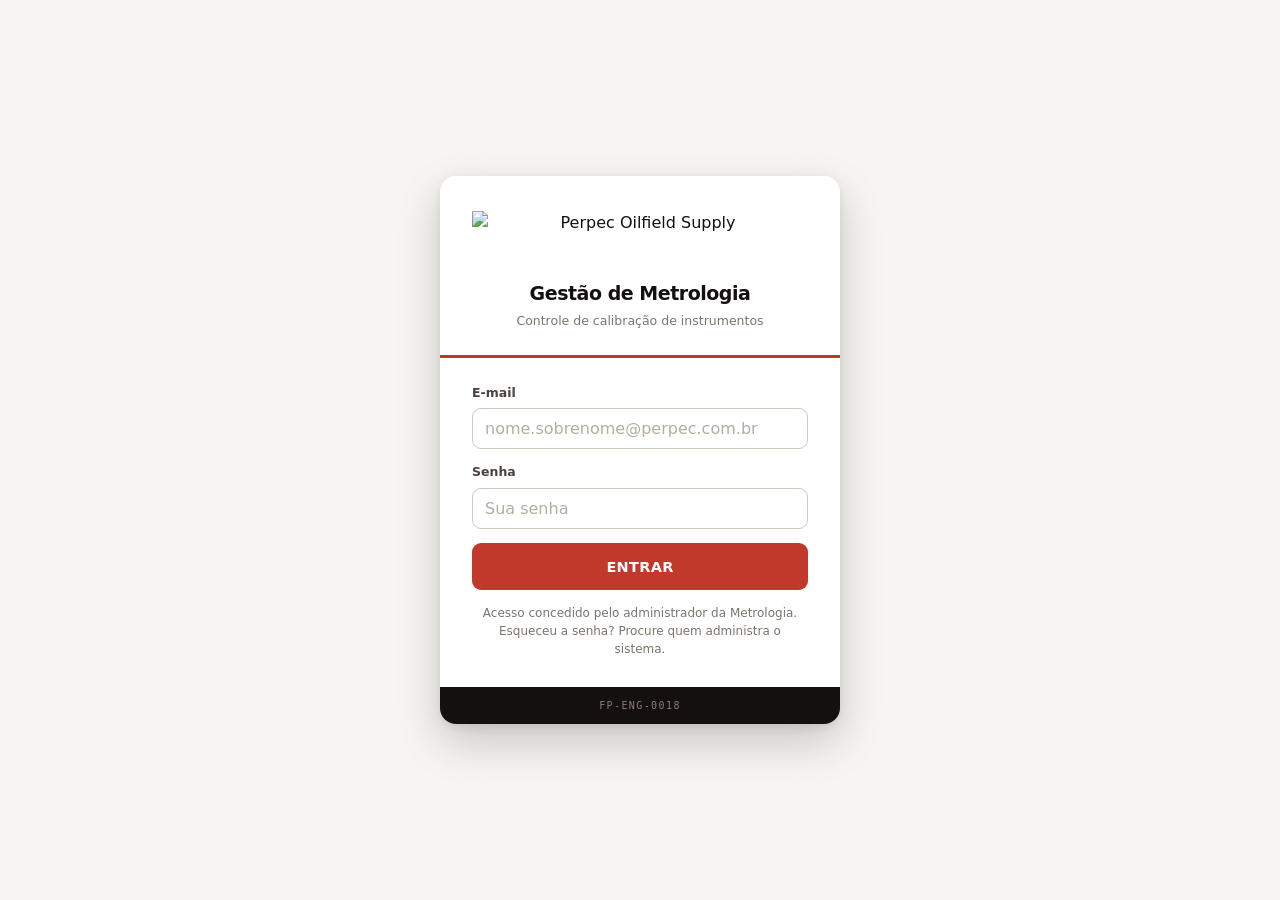
==== index.html @ 627fb5e9 "pilot" ====
<!DOCTYPE html>
<html lang="pt-BR">
<head>
<meta charset="UTF-8">
<meta name="viewport" content="width=device-width,initial-scale=1.0">
<title>Entrar — Gestão de Metrologia · Perpec Oilfield Supply</title>
<link rel="stylesheet" href="style.css">
<script src="logo.js"></script>
</head>
<body>

<!-- Regra de ouro: o gate começa VISÍVEL. Nenhum dado pisca antes da identificação. -->
<div class="gate" id="gate">
  <div class="gate-card">
    <div class="gate-top">
      <img id="logo" alt="Perpec Oilfield Supply">
      <h1>Gestão de Metrologia</h1>
      <p>Controle de calibração de instrumentos</p>
    </div>

    <form class="gate-body" id="formEntrar" autocomplete="on">
      <div class="warn-box e" id="aviso" hidden></div>

      <div class="field" id="wEmail">
        <label for="fEmail">E-mail</label>
        <input type="email" id="fEmail" name="email" autocomplete="username"
               placeholder="nome.sobrenome@perpec.com.br" required>
        <div class="msg" id="mEmail"></div>
      </div>

      <div class="field" id="wSenha">
        <label for="fSenha">Senha</label>
        <input type="password" id="fSenha" name="password" autocomplete="current-password"
               placeholder="Sua senha" required>
        <div class="msg" id="mSenha"></div>
      </div>

      <button class="btn btn-red btn-xl" id="btEntrar" type="submit">ENTRAR</button>

      <p style="font-size:12px;color:var(--muted);text-align:center;line-height:1.5">
        Acesso concedido pelo administrador da Metrologia.<br>
        Esqueceu a senha? Procure quem administra o sistema.
      </p>
    </form>

    <div class="gate-foot" id="rodape">FP-ENG-0018</div>
  </div>
</div>

<div class="toast" id="toast"></div>

<script type="module">
import { CONFIG } from './config.js';
import { sb, configurado } from './supabase.js';
import { entrar } from './auth.js';
import { toast, msgErro, marcarErro } from './utils.js';

document.getElementById('rodape').textContent = CONFIG.DOC_REF;
document.title = 'Entrar — ' + CONFIG.APP_NOME + ' · ' + CONFIG.EMPRESA;
if (window.LOGO_B64) document.getElementById('logo').src = window.LOGO_B64;
else document.getElementById('logo').remove();

const aviso = document.getElementById('aviso');
function mostrarAviso(txt){ aviso.hidden = !txt; aviso.innerHTML = txt || ''; }

/* Instalação incompleta é erro de setup: dizer isso claramente economiza horas. */
if (!configurado()){
  mostrarAviso('<b>Sistema ainda não configurado.</b><br>' +
    'Preencha <code>SUPABASE_URL</code> e <code>SUPABASE_ANON_KEY</code> em <code>config.js</code>.');
  document.getElementById('btEntrar').disabled = true;
}

/* Já logado? Vai direto para o aplicativo. */
(async () => {
  if (!configurado()) return;
  const { data:{ session } } = await sb.auth.getSession();
  if (session) location.replace('app.html');
})();

document.getElementById('formEntrar').addEventListener('submit', async e => {
  e.preventDefault();
  const bt    = document.getElementById('btEntrar');
  const email = document.getElementById('fEmail').value.trim();
  const senha = document.getElementById('fSenha').value;

  marcarErro('Email',''); marcarErro('Senha',''); mostrarAviso('');

  let erro = false;
  if (!/^[^@\s]+@[^@\s]+\.[^@\s]+$/.test(email)){ marcarErro('Email','Digite um e-mail válido.'); erro = true; }
  if (senha.length < 6){ marcarErro('Senha','A senha tem pelo menos 6 caracteres.'); erro = true; }
  if (erro){ toast('Confira os campos em vermelho.','error'); return; }

  bt.disabled = true; bt.textContent = 'ENTRANDO…';
  try {
    await entrar(email, senha);
    location.replace('app.html');
  } catch (err){
    mostrarAviso('<b>Não foi possível entrar.</b><br>' + msgErro(err));
    toast(msgErro(err), 'error');
    bt.disabled = false; bt.textContent = 'ENTRAR';
  }
});
</script>
</body>
</html>
---- style.css ----
/* =====================================================================
   Gestão de Metrologia · Perpec Oilfield Supply
   Design system. Não invente cores fora dos tokens.

   Identidade: papel claro, tinta PRETA, uma única cor de marca — o
   vermelho Perpec — usada como acento e como ação, nunca como enfeite.
   O preto estrutura (faixa do documento, cabeçalhos de modal, números);
   o vermelho aponta (ação primária, aba ativa, marcador de seção).

   Movimento: curto (160–420 ms), sempre com desaceleração, sempre
   opcional. Quem pede menos movimento no sistema não recebe nenhum.
   ===================================================================== */

*,*::before,*::after{box-sizing:border-box;margin:0;padding:0}

:root{
  --red:#C0392B; --red2:#9E2A1E; --red3:#7C1F16;
  --dark:#151010; --dark2:#241A18; --dark3:#3A2C29;

  --bg:#F6F5F2; --surface:#FFFFFF; --surface2:#FAF9F7; --surface3:#F1EEEA;
  --border:#E5E1DA; --border2:#CFC8BF; --hair:#EEEAE4;
  --text:#151010; --text2:#4A423F; --muted:#7C746D;
  --accent:#C0392B; --accent-lt:#FCF1EF;

  --r-sm:6px; --r:9px; --r-lg:13px; --r-xl:16px;
  --sh-1:0 1px 2px rgba(21,16,16,.05);
  --sh-2:0 3px 10px rgba(21,16,16,.07), 0 1px 2px rgba(21,16,16,.05);
  --sh-3:0 18px 44px rgba(21,16,16,.20), 0 3px 10px rgba(21,16,16,.08);
  --sh-red:0 6px 18px rgba(192,57,43,.26);

  --mola:cubic-bezier(.2,.75,.3,1);
  --saida:cubic-bezier(.4,0,.2,1);
  --wrap:1400px;

  /* ---------------------------------------------------------------
     SEMÁFORO DE METROLOGIA — uma cor, um significado, em toda a
     aplicação e nos relatórios. Os seis tons base são padrão Perpec.

     Validados com o script do design system (ΔE em OKLab, simulação
     de daltonismo Machado 2009, superfície #FFFFFF):
       · como marcas de gráfico, na ordem linear
         descalibrado > externa > próximo > solicitado > calibrado,
         dão ΔE 21,4 sob deuteranopia e 24,3 em visão normal;
       · standby é cinza de propósito (croma 0,02): serve de rótulo,
         nunca de segmento de gráfico. Ver components/graficos.js.
     --------------------------------------------------------------- */
  --status-calibrado:#2E7D32;           --status-calibrado-bg:#ECF6ED;
  --status-proximo-vencimento:#B7791F;  --status-proximo-bg:#FDF5E5;
  --status-descalibrado:#C0392B;        --status-descalibrado-bg:#FCEDEB;
  --status-solicitado:#3D5AC0;          --status-solicitado-bg:#EDF0FD;
  --status-em-calibracao:#6D4AAE;       --status-em-calibracao-bg:#F2EEFB;
  --status-standby-pausado:#6A7480;     --status-standby-bg:#F1F3F5;

  /* Tinta de gráfico — recessiva por definição. */
  --grid:#EEEAE4; --eixo:#CFC8BF; --serie:#3D5AC0; --serie-2:#7C746D;
}

html{-webkit-text-size-adjust:100%}
body{font-family:system-ui,-apple-system,"Segoe UI",sans-serif;background:var(--bg);color:var(--text);
     min-height:100vh;-webkit-font-smoothing:antialiased;line-height:1.5}
a{color:var(--red);text-decoration:none}
a:hover{text-decoration:underline}
::selection{background:rgba(192,57,43,.16)}
:focus-visible{outline:2px solid var(--red);outline-offset:2px;border-radius:4px}
::-webkit-scrollbar{width:11px;height:11px}
::-webkit-scrollbar-thumb{background:var(--border2);border-radius:99px;border:3px solid var(--bg)}
::-webkit-scrollbar-thumb:hover{background:var(--muted)}
::-webkit-scrollbar-track{background:transparent}

/* =====================================================================
   MOVIMENTO — declarado num bloco só, para ser fácil de auditar
   ===================================================================== */
@keyframes entra   {from{opacity:0;transform:translateY(10px)}to{opacity:1;transform:none}}
@keyframes surge   {from{opacity:0;transform:translateY(14px) scale(.985)}to{opacity:1;transform:none}}
@keyframes aparece {from{opacity:0}to{opacity:1}}
@keyframes gira    {to{transform:rotate(360deg)}}
@keyframes realce  {0%{background:var(--status-proximo-bg)}100%{background:transparent}}
@keyframes pulsa   {0%,100%{opacity:1}50%{opacity:.45}}
@keyframes tracejo {to{stroke-dashoffset:0}}
@keyframes cresce  {from{transform:scaleY(0)}to{transform:scaleY(1)}}

@media (prefers-reduced-motion: no-preference){
  /* Anima o conteúdo, não o contêiner: animar os dois faz a tela
     parecer lenta, porque o mesmo pixel se move duas vezes. */
  .card{animation:entra .38s var(--mola) backwards}
  /* Escalonamento curto: dá ritmo sem fazer ninguém esperar. */
  .card:nth-of-type(1){animation-delay:.02s} .card:nth-of-type(2){animation-delay:.07s}
  .card:nth-of-type(3){animation-delay:.12s} .card:nth-of-type(4){animation-delay:.16s}
  .card:nth-of-type(n+5){animation-delay:.19s}
  .kpi{animation:entra .34s var(--mola) backwards}
  .kpi:nth-child(1){animation-delay:.03s} .kpi:nth-child(2){animation-delay:.08s}
  .kpi:nth-child(3){animation-delay:.13s} .kpi:nth-child(4){animation-delay:.18s}
  .kpi:nth-child(n+5){animation-delay:.22s}
  .rec{animation:aparece .3s var(--saida) backwards}
  .modal-card{animation:surge .26s var(--mola)}
  .ac-lista{animation:entra .16s var(--saida)}
  .g-dica{transition:opacity .13s,transform .13s}
}
@media (prefers-reduced-motion: reduce){
  *,*::before,*::after{animation-duration:.001ms!important;animation-iteration-count:1!important;
                       transition-duration:.001ms!important}
}

/* =====================================================================
   CABEÇALHO — branco, com o filete vermelho da Perpec
   ===================================================================== */
.site-header{background:var(--surface);border-bottom:3px solid var(--red)}
.header-inner{max-width:var(--wrap);margin:0 auto;display:flex;align-items:center;gap:18px;
              padding:.8rem 1.75rem}
.header-logo img{height:40px;width:auto;display:block}
.header-titulo{border-left:1px solid var(--border);padding-left:18px;min-width:0}
.header-titulo .title{font-size:15px;font-weight:700;color:var(--dark);letter-spacing:-.015em}
.header-titulo .sub{font-size:11.5px;color:var(--muted);margin-top:1px}

.header-usuario{margin-left:auto;display:flex;align-items:center;gap:14px}
.header-usuario .quem{text-align:right;line-height:1.35;min-width:0}
.header-usuario .nome{display:block;font-size:13px;font-weight:650;color:var(--text)}
.header-usuario .papel{display:inline-block;font-size:10px;font-weight:700;letter-spacing:.08em;
                       text-transform:uppercase;color:var(--muted)}
.header-usuario .papel.admin{color:var(--red)}
.btn-sair{display:inline-flex;align-items:center;gap:6px;background:none;border:1px solid var(--border);
          border-radius:var(--r);padding:7px 12px;font-family:inherit;font-size:12.5px;font-weight:650;
          color:var(--text2);cursor:pointer;transition:all .15s var(--saida)}
.btn-sair svg{width:14px;height:14px;stroke:currentColor;fill:none;stroke-width:2;
              stroke-linecap:round;stroke-linejoin:round}
.btn-sair:hover{color:var(--red);border-color:var(--red);background:var(--accent-lt)}

/* Faixa preta: código do documento, estado do sistema e relógio. */
.doc-strip{background:var(--dark);padding:0 1.75rem}
.doc-strip-inner{max-width:var(--wrap);margin:0 auto;display:flex;align-items:center;gap:10px;
                 flex-wrap:wrap;padding:.42rem 0}
.doc-strip-inner .sep{flex:1}
.doc-code-label{font-size:9.5px;color:#8A7C79;letter-spacing:.13em;text-transform:uppercase;font-weight:700}
.doc-code-val{font-family:ui-monospace,"Cascadia Mono",Consolas,monospace;font-size:12px;font-weight:700;
              color:#fff;letter-spacing:.11em}
.doc-meta{font-family:ui-monospace,"Cascadia Mono",Consolas,monospace;font-size:12px;color:#B8A9A6;
          font-variant-numeric:tabular-nums;letter-spacing:.04em}

/* Aviso de rede: aparece só quando há problema. Sistema saudável é silencioso. */
.conn{display:none;align-items:center;gap:7px;font-size:11.5px;font-weight:700;color:#FFB4A8}
.conn.off{display:inline-flex}
.conn .dot{width:6px;height:6px;border-radius:50%;background:var(--red);flex-shrink:0;
           animation:pulsa 1.6s ease-in-out infinite}

.sticky-top{position:sticky;top:0;z-index:100;background:var(--surface)}
.wrap{max-width:var(--wrap);margin:0 auto;padding:1.75rem 1.75rem 4rem}
.page-footer{text-align:center;font-size:11px;color:var(--muted);padding:2.5rem 0 .5rem}

@media(max-width:860px){
  .header-inner,.doc-strip,.tabs-inner{padding-left:1rem;padding-right:1rem}
  .header-titulo{display:none}
  .wrap{padding:1.2rem 1rem 3rem}
}

/* =====================================================================
   NAVEGAÇÃO
   ===================================================================== */
.tabs{background:var(--surface);border-bottom:1px solid var(--border);overflow-x:auto;scrollbar-width:none}
.tabs::-webkit-scrollbar{display:none}
.tabs-inner{max-width:var(--wrap);margin:0 auto;display:flex;padding:0 1.75rem}
.tab{position:relative;border:none;background:none;font-family:inherit;font-size:13.5px;font-weight:600;
     color:var(--muted);padding:13px 2px;margin-right:22px;cursor:pointer;white-space:nowrap;
     display:flex;align-items:center;gap:7px;transition:color .16s var(--saida);text-decoration:none}
.tab::after{content:"";position:absolute;left:0;right:0;bottom:0;height:2.5px;background:var(--red);
            border-radius:2px 2px 0 0;transform:scaleX(0);transform-origin:left;
            transition:transform .24s var(--mola)}
.tab:hover{color:var(--text);text-decoration:none}
.tab:hover::after{transform:scaleX(.35);background:var(--border2)}
.tab.sel{color:var(--dark)}
.tab.sel::after{transform:scaleX(1);background:var(--red)}
.tab svg{width:15px;height:15px;stroke:currentColor;fill:none;stroke-width:1.9;
         stroke-linecap:round;stroke-linejoin:round;flex-shrink:0;opacity:.7;transition:.16s}
.tab.sel svg{opacity:1;stroke:var(--red)}
.tab .n{font-size:11px;font-weight:800;font-variant-numeric:tabular-nums;color:var(--muted);
        background:var(--surface3);border-radius:99px;padding:1px 6px;min-width:18px;text-align:center}
.tab .n.warn{color:#fff;background:var(--status-proximo-vencimento)}
.tab .n.late{color:#fff;background:var(--status-descalibrado)}

.subtabs{display:inline-flex;gap:3px;background:var(--surface3);padding:3px;border-radius:var(--r);
         margin-bottom:1.5rem;overflow-x:auto;max-width:100%;scrollbar-width:none}
.subtabs::-webkit-scrollbar{display:none}
.subtab{border:none;background:none;font-family:inherit;font-size:13px;font-weight:650;color:var(--muted);
        padding:7px 15px;cursor:pointer;border-radius:7px;white-space:nowrap;
        transition:color .16s,background .2s var(--saida),box-shadow .2s}
.subtab:hover{color:var(--text)}
.subtab.sel{color:var(--dark);background:var(--surface);box-shadow:var(--sh-1)}
.pane{display:none}
.pane.on{display:block;animation:aparece .22s var(--saida)}

/* =====================================================================
   CARTÕES
   ===================================================================== */
.card{background:var(--surface);border:1px solid var(--border);border-radius:var(--r-lg);
      margin-bottom:1.25rem;box-shadow:var(--sh-1);overflow:hidden;
      transition:box-shadow .22s var(--saida),border-color .22s var(--saida)}
.card:hover{box-shadow:var(--sh-2)}
.card-head{padding:.95rem 1.4rem .85rem;display:flex;align-items:center;gap:11px;flex-wrap:wrap;
           border-bottom:1px solid var(--hair);background:var(--surface)}
/* Marcador vermelho: o acento da marca, do tamanho de um acento. */
.card-head::before{content:"";width:3px;height:15px;background:var(--red);border-radius:2px;flex-shrink:0}
.card-head h2{font-size:13.5px;font-weight:700;letter-spacing:-.005em;color:var(--dark)}
.card-head .right{margin-left:auto;font-size:12px;color:var(--muted);font-weight:650;
                  font-variant-numeric:tabular-nums}
.card-head svg{width:15px;height:15px;stroke:var(--red);fill:none;stroke-width:1.9;
               stroke-linecap:round;stroke-linejoin:round;flex-shrink:0}
.step{width:21px;height:21px;border-radius:50%;background:var(--red);color:#fff;font-size:11px;
      font-weight:800;display:flex;align-items:center;justify-content:center;flex-shrink:0;
      font-variant-numeric:tabular-nums}
.card-head .step + h2{margin-left:-2px}
.card-body{padding:1.4rem}
.card-body.tight{padding:1rem 1.1rem}

.g2{display:grid;grid-template-columns:1fr 1fr;gap:16px}
.g3{display:grid;grid-template-columns:repeat(3,1fr);gap:16px}
.g4{display:grid;grid-template-columns:repeat(4,1fr);gap:16px}
.full{grid-column:1/-1}
@media(max-width:1050px){.g4{grid-template-columns:repeat(2,1fr)}.g3{grid-template-columns:1fr 1fr}}
@media(max-width:720px){.g2,.g3,.g4{grid-template-columns:1fr}.full{grid-column:1}}

.sec-title{font-size:10.5px;font-weight:800;letter-spacing:.11em;text-transform:uppercase;
           color:var(--red);margin:26px 0 11px;padding-bottom:7px;border-bottom:1px solid var(--hair)}
.sec-title:first-child{margin-top:0}

/* =====================================================================
   CAMPOS
   ===================================================================== */
.field{display:flex;flex-direction:column;gap:6px;min-width:0}
.field label{font-size:12.5px;font-weight:650;color:var(--text2)}
.req{color:var(--red);margin-left:2px}
.field input,.field textarea,.field select{
  border:1px solid var(--border2);border-radius:var(--r);padding:10px 12px;font-size:16px;
  font-family:inherit;color:var(--text);background:var(--surface);width:100%;
  transition:border-color .15s,box-shadow .15s,background .15s}
.field input::placeholder,.field textarea::placeholder{color:#B4ADA4}
.field input:hover,.field select:hover,.field textarea:hover{border-color:#B3AAA0}
.field input:focus,.field textarea:focus,.field select:focus{
  outline:none;border-color:var(--red);box-shadow:0 0 0 3px rgba(192,57,43,.13)}
.field input[readonly]{background:var(--surface2);color:var(--muted);cursor:default}
.field textarea{resize:vertical;min-height:88px;line-height:1.55}
.field .hint{font-size:11.5px;color:var(--muted);line-height:1.45}
.field.err input,.field.err select,.field.err textarea{border-color:var(--red);background:var(--accent-lt)}
.field .msg{display:none;font-size:12px;font-weight:650;color:var(--red)}
.field.err .msg{display:block;animation:entra .2s var(--saida)}
.field-inline{display:flex;align-items:center;gap:9px;flex-direction:row}
.field-inline input[type=checkbox]{width:17px;height:17px;accent-color:var(--red);cursor:pointer;flex-shrink:0}
.field-inline label{cursor:pointer;font-size:13px;font-weight:550;color:var(--text)}

.cod{font-family:ui-monospace,"Cascadia Mono",Consolas,monospace!important;font-size:17px!important;
     font-weight:700!important;letter-spacing:.11em!important;text-align:center;color:var(--dark)!important}

.file{position:relative;border:1px dashed var(--border2);border-radius:var(--r);background:var(--surface2);
      padding:16px 14px;text-align:center;cursor:pointer;transition:all .17s var(--saida)}
.file:hover{border-color:var(--red);background:var(--accent-lt)}
.file input{position:absolute;inset:0;opacity:0;cursor:pointer;width:100%;height:100%}
.file .txt{font-size:12.5px;font-weight:650;color:var(--muted);pointer-events:none;word-break:break-all}
.file.ok{border-style:solid;border-color:var(--status-calibrado);background:var(--status-calibrado-bg)}
.file.ok .txt{color:var(--status-calibrado)}

/* =====================================================================
   BOTÕES
   ===================================================================== */
.btn{display:inline-flex;align-items:center;justify-content:center;gap:7px;padding:9px 17px;
     min-height:39px;border:1px solid transparent;border-radius:var(--r);font-size:13.5px;
     font-weight:650;cursor:pointer;font-family:inherit;white-space:nowrap;text-decoration:none;
     transition:background .16s,border-color .16s,color .16s,box-shadow .2s var(--saida),transform .1s}
.btn:hover{text-decoration:none}
.btn:active{transform:translateY(1px)}
.btn svg{width:15px;height:15px;stroke:currentColor;fill:none;stroke-width:2;
         stroke-linecap:round;stroke-linejoin:round;flex-shrink:0}
.btn-dark{background:var(--dark);color:#fff}
.btn-dark:hover{background:var(--dark2);box-shadow:0 5px 14px rgba(21,16,16,.24)}
.btn-red{background:var(--red);color:#fff}
.btn-red:hover{background:var(--red2);box-shadow:var(--sh-red)}
.btn-green{background:var(--status-calibrado);color:#fff}
.btn-green:hover{background:#25682A;box-shadow:0 5px 14px rgba(46,125,50,.26)}
.btn-outline{background:var(--surface);color:var(--text2);border-color:var(--border2)}
.btn-outline:hover{background:var(--surface2);border-color:var(--dark3);color:var(--dark)}
.btn-ghost{background:transparent;color:var(--muted)}
.btn-ghost:hover{background:var(--surface3);color:var(--text)}
.btn-perigo{background:var(--surface);color:var(--red);border-color:#E8C2BC}
.btn-perigo:hover{background:var(--accent-lt);border-color:var(--red)}
.btn-sm{padding:5px 11px;min-height:30px;font-size:12.5px;border-radius:var(--r-sm)}
.btn-xl{padding:13px 28px;min-height:47px;font-size:14.5px;letter-spacing:.02em}
.btn:disabled{background:var(--surface3)!important;cursor:not-allowed;color:#ADA69D!important;
              border-color:var(--border)!important;transform:none!important;box-shadow:none!important}

.act-bar{background:var(--surface);border:1px solid var(--border);border-radius:var(--r-lg);
         padding:.9rem 1.2rem;display:flex;align-items:center;justify-content:space-between;
         flex-wrap:wrap;gap:14px;box-shadow:var(--sh-1);margin-bottom:1.25rem}
.act-group{display:flex;gap:8px;flex-wrap:wrap}
@media(max-width:768px){.act-bar{flex-direction:column;align-items:stretch}
                        .act-group{justify-content:stretch}.act-bar .btn{width:100%}}

/* =====================================================================
   SITUAÇÃO — ponto colorido + rótulo.
   A cor nunca carrega o significado sozinha: o texto vem sempre junto.
   ===================================================================== */
.bdg{display:inline-flex;align-items:center;gap:6px;font-size:12.5px;font-weight:650;
     color:var(--text2);white-space:nowrap;line-height:1.3}
.bdg::before{content:"";width:7px;height:7px;border-radius:50%;background:currentColor;flex-shrink:0}
.bdg.s-calibrado{color:var(--status-calibrado)}
.bdg.s-proximo_vencimento{color:var(--status-proximo-vencimento)}
.bdg.s-descalibrado{color:var(--status-descalibrado)}
.bdg.s-solicitado{color:var(--status-solicitado)}
.bdg.s-em_calibracao_externa{color:var(--status-em-calibracao)}
.bdg.s-standby_pausado{color:var(--status-standby-pausado)}
.bdg.s-ativo{color:var(--status-calibrado)}
.bdg.s-inativo{color:var(--muted)}
.bdg.neutro{color:var(--muted)}
.bdg.neutro::before{display:none}

.tag{display:inline-block;font-size:11px;font-weight:700;letter-spacing:.04em;color:var(--muted);
     background:var(--surface3);padding:2px 8px;border-radius:var(--r-sm);white-space:nowrap}
.tag.acento{color:var(--red);background:var(--accent-lt)}

.warn-box{font-size:13px;font-weight:500;border-radius:var(--r);padding:11px 14px;margin-bottom:14px;
          line-height:1.55;border-left:3px solid;color:var(--text2)}
.warn-box b{color:var(--dark);font-weight:700}
.warn-box.i{border-color:var(--status-solicitado);background:var(--status-solicitado-bg)}
.warn-box.w{border-color:var(--status-proximo-vencimento);background:var(--status-proximo-bg)}
.warn-box.e{border-color:var(--status-descalibrado);background:var(--status-descalibrado-bg)}
.warn-box.g{border-color:var(--status-calibrado);background:var(--status-calibrado-bg)}

.empty-state{text-align:center;padding:3rem 1rem;color:var(--muted);font-size:13.5px;
             border:1px dashed var(--border2);border-radius:var(--r-lg);background:var(--surface2)}

.legenda{display:flex;flex-wrap:wrap;gap:6px 18px;font-size:12px;color:var(--muted);align-items:center}
.legenda i{width:7px;height:7px;border-radius:50%;display:inline-block;margin-right:6px;vertical-align:1px}

/* =====================================================================
   INDICADORES
   ===================================================================== */
.kpis{display:grid;grid-template-columns:repeat(auto-fit,minmax(172px,1fr));gap:12px;margin-bottom:1.5rem}
.kpi{position:relative;background:var(--surface);border:1px solid var(--border);border-radius:var(--r-lg);
     padding:1.05rem 1.15rem 1.1rem;cursor:pointer;text-align:left;font-family:inherit;
     box-shadow:var(--sh-1);overflow:hidden;display:flex;flex-direction:column;gap:3px;
     transition:transform .2s var(--mola),box-shadow .2s var(--saida),border-color .2s}
.kpi:hover{transform:translateY(-3px);box-shadow:var(--sh-2);border-color:var(--border2)}
.kpi::after{content:"";position:absolute;left:0;top:0;bottom:0;width:3px;background:var(--border2);
            transform:scaleY(.35);transform-origin:top;transition:transform .28s var(--mola)}
.kpi:hover::after{transform:scaleY(1)}
.kpi .k{font-size:11.5px;font-weight:650;color:var(--muted);display:flex;align-items:center;gap:6px}
.kpi .k::before{content:"";width:7px;height:7px;border-radius:50%;background:currentColor;flex-shrink:0}
.kpi .v{font-size:31px;font-weight:700;line-height:1.12;color:var(--dark);letter-spacing:-.03em}
.kpi .d{font-size:11.5px;color:var(--muted);line-height:1.4}
.kpi.c-total::after{background:var(--dark);transform:scaleY(1)}
.kpi.c-total .k{color:var(--muted)} .kpi.c-total .k::before{display:none}
.kpi.c-calibrado::after{background:var(--status-calibrado)}        .kpi.c-calibrado .k{color:var(--status-calibrado)}
.kpi.c-proximo::after{background:var(--status-proximo-vencimento)} .kpi.c-proximo .k{color:var(--status-proximo-vencimento)}
.kpi.c-descalibrado::after{background:var(--status-descalibrado)}  .kpi.c-descalibrado .k{color:var(--status-descalibrado)}
.kpi.c-solicitado::after{background:var(--status-solicitado)}      .kpi.c-solicitado .k{color:var(--status-solicitado)}
.kpi.c-externa::after{background:var(--status-em-calibracao)}      .kpi.c-externa .k{color:var(--status-em-calibracao)}
.kpi.c-standby::after{background:var(--status-standby-pausado)}    .kpi.c-standby .k{color:var(--status-standby-pausado)}
.kpi.sel{border-color:var(--red);box-shadow:0 0 0 3px rgba(192,57,43,.1)}
.kpi.estatico{cursor:default}
.kpi.estatico:hover{transform:none;box-shadow:var(--sh-1);border-color:var(--border)}

/* =====================================================================
   GRÁFICOS
   ===================================================================== */
.graficos{display:grid;grid-template-columns:repeat(auto-fit,minmax(340px,1fr));gap:16px;margin-bottom:1.5rem}
.graficos .card{margin-bottom:0}
.grafico{position:relative}
.grafico svg{display:block;width:100%;height:auto;overflow:visible}
.g-sub{font-size:11.5px;color:var(--muted);line-height:1.45}
.g-eixo{font-size:10.5px;fill:var(--muted);font-variant-numeric:tabular-nums}
.g-valor{font-size:11px;font-weight:700;fill:var(--text2);font-variant-numeric:tabular-nums}
.g-grid{stroke:var(--grid);stroke-width:1}
.g-base{stroke:var(--eixo);stroke-width:1}
.g-hero{font-size:35px;font-weight:700;fill:var(--dark);letter-spacing:-.03em}
.g-hero-sub{font-size:11px;fill:var(--muted);font-weight:650}

/* Foco por realce: ao passar o mouse, as demais marcas recuam.
   O alvo é a faixa inteira, nunca um alvo de precisão. */
.g-marca{transition:opacity .14s var(--saida)}
.grafico:hover .g-marca{opacity:.38}
.g-marca:hover,[data-dica]:hover .g-marca{opacity:1}
.g-alvo{fill:transparent;cursor:default}

@media (prefers-reduced-motion: no-preference){
  /* pathLength="100" normaliza o traço: um só keyframe serve para
     qualquer arco ou linha, de qualquer tamanho. */
  .g-traco{stroke-dasharray:100;stroke-dashoffset:100;animation:tracejo .75s var(--saida) forwards}
  .g-barra{transform-box:fill-box;transform-origin:50% 100%;animation:cresce .5s var(--mola) backwards}
  .g-ponto,.g-valor{animation:aparece .3s var(--saida) backwards;animation-delay:.55s}
}

.g-legenda{display:flex;flex-wrap:wrap;gap:4px 16px;margin-top:14px;padding-top:12px;
           border-top:1px solid var(--hair)}
.g-legenda .item{display:flex;align-items:center;gap:8px;font-size:12px;color:var(--text2);
                 line-height:1.65;min-width:0}
.g-legenda .sw{width:9px;height:9px;border-radius:2.5px;flex-shrink:0}
.g-legenda .sw.linha{height:2.5px;border-radius:2px;width:14px}
.g-legenda .qtd{margin-left:auto;font-weight:700;font-variant-numeric:tabular-nums;color:var(--dark);
                padding-left:10px}
.g-legenda.colunas{display:grid;grid-template-columns:1fr;gap:1px}

.g-dica{position:absolute;pointer-events:none;background:var(--dark);color:#fff;font-size:11.5px;
        font-weight:650;padding:7px 11px;border-radius:var(--r-sm);white-space:nowrap;opacity:0;
        transform:translate(-50%,-125%) scale(.96);z-index:20;box-shadow:var(--sh-2);line-height:1.5}
.g-dica.on{opacity:1;transform:translate(-50%,-135%) scale(1)}
.g-dica .l2{font-weight:500;color:#C9BCB9;display:block}

/* Tabela-gêmea: todo valor é legível sem depender de cor. */
.g-tabela{margin-top:12px;border-top:1px solid var(--hair);padding-top:10px}
.g-tabela summary{font-size:11.5px;font-weight:650;color:var(--muted);cursor:pointer;list-style:none;
                  transition:color .14s}
.g-tabela summary:hover{color:var(--red)}
.g-tabela summary::-webkit-details-marker{display:none}
.g-tabela summary::before{content:"▸ ";display:inline-block}
.g-tabela[open] summary::before{content:"▾ "}
.g-tabela[open] table{animation:entra .22s var(--saida)}
.g-tabela table{width:100%;border-collapse:collapse;font-size:12px;margin-top:8px}
.g-tabela th{text-align:left;font-weight:700;color:var(--muted);font-size:10px;text-transform:uppercase;
             letter-spacing:.07em;padding:4px 6px}
.g-tabela td{padding:5px 6px;border-top:1px solid var(--hair);color:var(--text2)}
.g-tabela td.num{text-align:right;font-variant-numeric:tabular-nums}

/* =====================================================================
   CARTÃO DE ITEM DE LISTA
   ===================================================================== */
.rec{border:1px solid var(--border);border-left:3px solid var(--border2);border-radius:var(--r);
     background:var(--surface);margin-bottom:8px;overflow:hidden;
     transition:border-color .16s,box-shadow .2s var(--saida),transform .16s var(--mola)}
.rec[data-instr]{cursor:pointer}
.rec[data-instr]:hover{transform:translateX(3px);box-shadow:var(--sh-2);border-color:var(--border2)}
.rec.s-calibrado{border-left-color:var(--status-calibrado)}
.rec.s-proximo_vencimento{border-left-color:var(--status-proximo-vencimento)}
.rec.s-descalibrado{border-left-color:var(--status-descalibrado)}
.rec.s-solicitado{border-left-color:var(--status-solicitado)}
.rec.s-em_calibracao_externa{border-left-color:var(--status-em-calibracao)}
.rec.s-standby_pausado{border-left-color:var(--status-standby-pausado)}
.rec-in{padding:12px 14px}
.rec-grid{display:grid;grid-template-columns:repeat(auto-fit,minmax(140px,1fr));gap:10px 18px;font-size:13px}
.rec-grid .k{font-size:10px;font-weight:700;letter-spacing:.06em;text-transform:uppercase;color:var(--muted)}
.rec-grid .v{color:var(--text);font-weight:550;margin-top:2px;word-break:break-word}
.rec-acts{display:flex;gap:8px;flex-wrap:wrap;margin-top:12px;padding-top:11px;border-top:1px solid var(--hair)}
.mono{font-family:ui-monospace,"Cascadia Mono",Consolas,monospace;font-weight:700;letter-spacing:.04em;
      color:var(--dark)}

/* =====================================================================
   TABELA
   ===================================================================== */
.tbl-wrap{overflow-x:auto;border:1px solid var(--border);border-radius:var(--r-lg);background:var(--surface);
          box-shadow:var(--sh-1)}
table.tbl{width:100%;border-collapse:collapse;font-size:13px;min-width:880px}
table.tbl th{background:var(--surface);color:var(--muted);font-size:10px;font-weight:800;
             letter-spacing:.08em;text-transform:uppercase;text-align:left;padding:12px;
             border-bottom:1.5px solid var(--dark);white-space:nowrap;position:sticky;top:0;z-index:2}
table.tbl th.ord{cursor:pointer;user-select:none;transition:color .14s}
table.tbl th.ord:hover{color:var(--red)}
table.tbl th .seta{opacity:0;margin-left:4px;font-size:9px;transition:opacity .14s}
table.tbl th.ord:hover .seta{opacity:.45}
table.tbl th.asc .seta,table.tbl th.desc .seta{opacity:1;color:var(--red)}
table.tbl td{padding:10px 12px;border-bottom:1px solid var(--hair);vertical-align:middle;color:var(--text2)}
table.tbl tbody tr:last-child td{border-bottom:none}
table.tbl tbody tr{transition:background .12s}
table.tbl tbody tr.clicavel{cursor:pointer}
table.tbl tbody tr:hover{background:var(--surface2)}
table.tbl tbody tr.marcada{background:var(--accent-lt)}
table.tbl tbody tr.l-calibrado             td:first-child{box-shadow:inset 3px 0 0 var(--status-calibrado)}
table.tbl tbody tr.l-proximo_vencimento    td:first-child{box-shadow:inset 3px 0 0 var(--status-proximo-vencimento)}
table.tbl tbody tr.l-descalibrado          td:first-child{box-shadow:inset 3px 0 0 var(--status-descalibrado)}
table.tbl tbody tr.l-solicitado            td:first-child{box-shadow:inset 3px 0 0 var(--status-solicitado)}
table.tbl tbody tr.l-em_calibracao_externa td:first-child{box-shadow:inset 3px 0 0 var(--status-em-calibracao)}
table.tbl tbody tr.l-standby_pausado       td:first-child{box-shadow:inset 3px 0 0 var(--status-standby-pausado)}
table.tbl tbody tr.inativa td{color:var(--muted)}
table.tbl td.mono{white-space:nowrap}
table.tbl td.num{text-align:right;font-variant-numeric:tabular-nums;white-space:nowrap}
table.tbl td.sel,table.tbl th.sel{width:38px;padding-right:0}
table.tbl input[type=checkbox]{width:16px;height:16px;accent-color:var(--red);cursor:pointer}
.tbl-rodape{display:flex;align-items:center;justify-content:space-between;flex-wrap:wrap;gap:10px;
            padding:10px 2px 0;font-size:12px;color:var(--muted)}

.filtros{display:flex;gap:12px;flex-wrap:wrap;align-items:flex-end;margin-bottom:1.25rem}
.filtros .field{min-width:160px;flex:0 1 auto}
.filtros .field.busca{flex:1 1 280px;min-width:220px}
.filtros .field input,.filtros .field select{font-size:14px;padding:8px 11px}

/* Barra de seleção em massa — preta, porque a ação é séria. */
.sel-bar{display:flex;align-items:center;gap:12px;flex-wrap:wrap;background:var(--dark);color:#fff;
         border-radius:var(--r);padding:10px 14px;margin-bottom:12px;font-size:13px;font-weight:650;
         box-shadow:var(--sh-2);animation:entra .22s var(--mola)}
.sel-bar .sep{flex:1}
.sel-bar .btn-outline{background:transparent;color:#fff;border-color:rgba(255,255,255,.28)}
.sel-bar .btn-outline:hover{background:rgba(255,255,255,.1);color:#fff;border-color:rgba(255,255,255,.5)}

/* =====================================================================
   MODAL
   ===================================================================== */
.modal{position:fixed;inset:0;z-index:9000;background:rgba(21,16,16,.55);backdrop-filter:blur(4px);
       display:flex;align-items:flex-start;justify-content:center;padding:2rem 1.2rem;overflow-y:auto;
       animation:aparece .16s}
.modal[hidden]{display:none}
.modal-card{background:var(--surface);border-radius:var(--r-xl);max-width:720px;width:100%;
            box-shadow:var(--sh-3);overflow:hidden;margin:auto}
.modal-card.lg{max-width:1000px}
/* Cabeçalho preto: dá peso ao que exige decisão. */
.modal-head{background:var(--dark);padding:1.1rem 1.5rem;display:flex;align-items:center;gap:12px;
            flex-wrap:wrap}
.modal-head h3{font-size:15.5px;font-weight:700;color:#F5EDEC;letter-spacing:-.015em}
.modal-head .x{margin-left:auto;background:none;border:none;color:#9A8B88;font-size:22px;line-height:1;
               cursor:pointer;padding:2px 7px;font-family:inherit;border-radius:var(--r-sm);
               transition:all .15s}
.modal-head .x:hover{color:#fff;background:rgba(255,255,255,.12)}
.modal-body{padding:1.4rem 1.5rem;max-height:68vh;overflow-y:auto}
.modal-foot{padding:1rem 1.5rem;border-top:1px solid var(--hair);background:var(--surface2);
            display:flex;gap:8px;flex-wrap:wrap;justify-content:flex-end}
@media(max-width:600px){.modal-foot .btn{width:100%}}

.kv{display:grid;grid-template-columns:repeat(auto-fit,minmax(160px,1fr));gap:14px 20px}
.kv .k{font-size:10px;font-weight:700;letter-spacing:.06em;text-transform:uppercase;color:var(--muted)}
.kv .v{font-size:14px;color:var(--text);font-weight:550;margin-top:2px;word-break:break-word}

/* =====================================================================
   LINHA DO TEMPO
   ===================================================================== */
.tl{position:relative;padding-left:24px}
.tl::before{content:"";position:absolute;left:4px;top:8px;bottom:8px;width:1px;background:var(--border)}
.tl-item{position:relative;padding:0 0 20px 4px;animation:entra .3s var(--saida) backwards}
.tl-item:nth-child(1){animation-delay:.02s} .tl-item:nth-child(2){animation-delay:.06s}
.tl-item:nth-child(3){animation-delay:.1s}  .tl-item:nth-child(n+4){animation-delay:.13s}
.tl-item:last-child{padding-bottom:0}
.tl-item::before{content:"";position:absolute;left:-24px;top:5px;width:9px;height:9px;border-radius:50%;
                 background:var(--border2);box-shadow:0 0 0 3px var(--surface)}
.tl-item.t-entrada::before   {background:var(--dark)}
.tl-item.t-inspecao::before  {background:var(--status-solicitado)}
.tl-item.t-calibracao::before{background:var(--status-calibrado)}
.tl-item.t-saida::before     {background:var(--status-proximo-vencimento)}
.tl-item.t-retorno::before   {background:var(--status-calibrado)}
.tl-item.t-auditoria::before {background:var(--status-em-calibracao)}
.tl-item.t-documento::before {background:var(--muted)}
.tl-quando{font-size:11px;font-weight:650;color:var(--muted);font-variant-numeric:tabular-nums}
.tl-titulo{font-size:13.5px;font-weight:650;color:var(--dark);margin-top:2px}
.tl-detalhe{font-size:12.5px;color:var(--text2);margin-top:3px;line-height:1.55}
.tl-autor{font-size:11.5px;color:var(--muted);margin-top:4px}

/* =====================================================================
   AUTOCOMPLETE
   ===================================================================== */
.ac{position:relative}
.ac-lista{position:absolute;z-index:50;left:0;right:0;top:calc(100% + 4px);background:var(--surface);
          border:1px solid var(--border);border-radius:var(--r);box-shadow:var(--sh-3);
          max-height:300px;overflow-y:auto;padding:4px}
.ac-lista[hidden]{display:none}
.ac-item{padding:9px 11px;cursor:pointer;font-size:13px;border-radius:var(--r-sm);color:var(--text2);
         transition:background .12s}
.ac-item:hover,.ac-item.sel{background:var(--accent-lt)}
.ac-item b{font-family:ui-monospace,"Cascadia Mono",Consolas,monospace;letter-spacing:.04em;color:var(--dark)}
.ac-item > div{display:flex;align-items:center;gap:10px;margin-top:3px;flex-wrap:wrap}
.ac-item span{color:var(--muted);font-size:12px}

/* =====================================================================
   TOAST, CARREGANDO, GATE
   ===================================================================== */
.toast{position:fixed;bottom:26px;left:50%;transform:translateX(-50%) translateY(14px) scale(.97);
       background:var(--dark);color:#fff;border-radius:var(--r);padding:12px 20px;font-size:13.5px;
       font-weight:650;pointer-events:none;opacity:0;z-index:99999;max-width:min(90vw,470px);
       text-align:center;white-space:pre-line;box-shadow:var(--sh-3);line-height:1.5;
       transition:opacity .22s,transform .28s var(--mola);border-left:3px solid var(--dark3)}
.toast.show{opacity:1;transform:translateX(-50%) translateY(0) scale(1)}
.toast.success{border-left-color:var(--status-calibrado)}
.toast.error{border-left-color:var(--red)}

.carregando{display:flex;align-items:center;justify-content:center;gap:10px;padding:3rem;
            color:var(--muted);font-size:13px;font-weight:650;animation:aparece .3s .12s backwards}
.spin{width:16px;height:16px;border:2px solid var(--border2);border-top-color:var(--red);
      border-radius:50%;animation:gira .62s linear infinite;flex-shrink:0}

.gate{position:fixed;inset:0;z-index:9500;background:var(--bg);display:flex;align-items:center;
      justify-content:center;padding:1.5rem;overflow-y:auto}
.gate[hidden]{display:none}
.gate-card{background:var(--surface);border-radius:var(--r-xl);max-width:400px;width:100%;
           box-shadow:var(--sh-3);overflow:hidden;animation:surge .34s var(--mola)}
.gate-top{padding:2.2rem 2rem 1.5rem;text-align:center;border-bottom:3px solid var(--red)}
.gate-top img{height:44px;margin:0 auto 1.5rem;display:block}
.gate-top h1{font-size:19px;font-weight:700;color:var(--dark);letter-spacing:-.025em}
.gate-top p{font-size:12.5px;color:var(--muted);margin-top:5px}
.gate-body{padding:1.6rem 2rem 1.8rem;display:flex;flex-direction:column;gap:14px}
.gate-foot{background:var(--dark);padding:.7rem;text-align:center;font-size:10px;color:#8A7C79;
           letter-spacing:.14em;font-family:ui-monospace,"Cascadia Mono",Consolas,monospace}

.mudou{animation:realce 2.6s ease-out}

@media print{
  .sticky-top,.act-bar,.filtros,.btn,.tabs,.sel-bar{display:none!important}
  body{background:#fff}
  .card{break-inside:avoid;box-shadow:none;border-color:#ccc;animation:none}
}
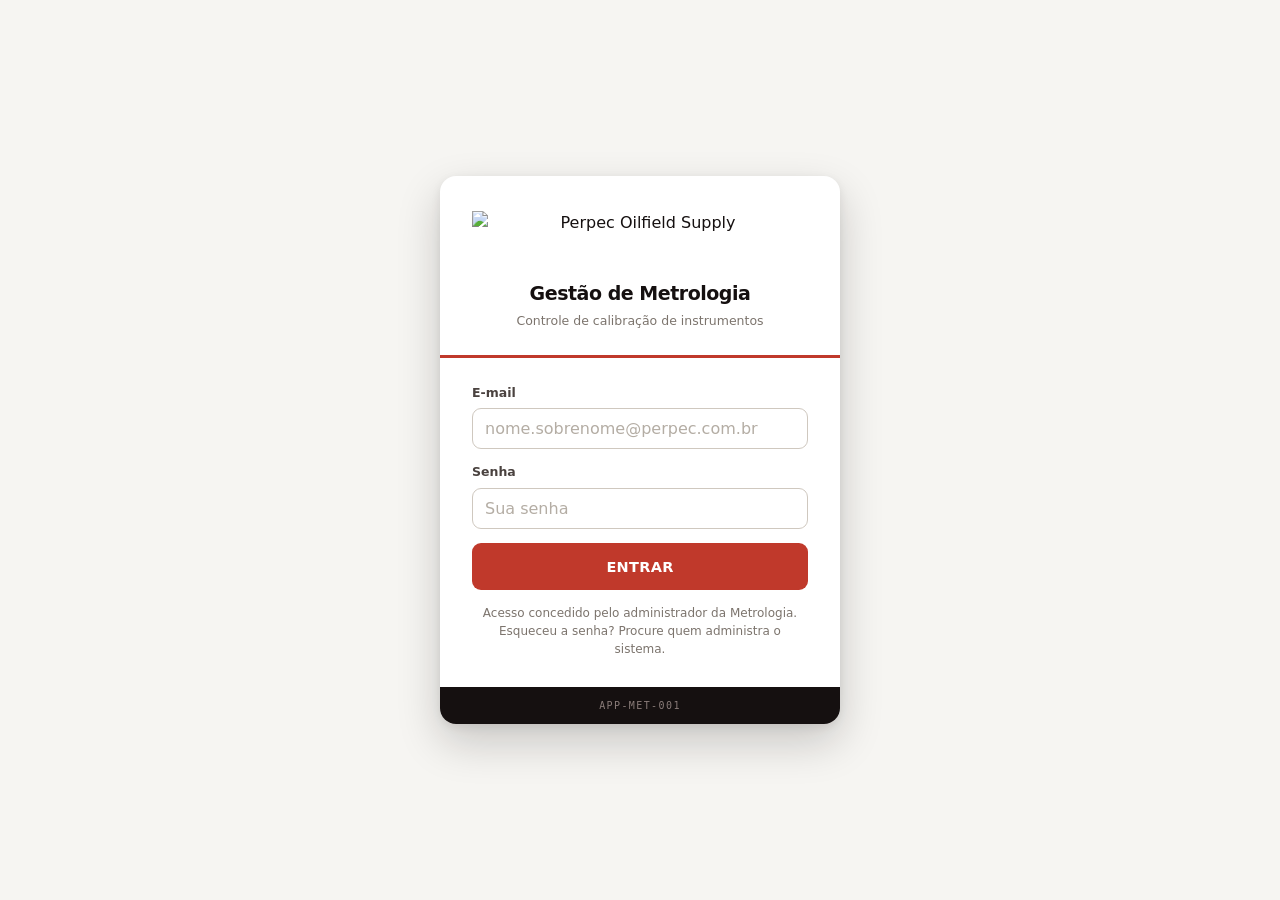
==== commit 62580f64: "revisao geral" ====
--- a/index.html
+++ b/index.html
@@ -43,7 +43,7 @@
       </p>
     </form>
 
-    <div class="gate-foot" id="rodape">FP-ENG-0018</div>
+    <div class="gate-foot" id="rodape">APP-MET-001</div>
   </div>
 </div>
 
@@ -55,7 +55,7 @@
 import { entrar } from './auth.js';
 import { toast, msgErro, marcarErro } from './utils.js';
 
-document.getElementById('rodape').textContent = CONFIG.DOC_REF;
+document.getElementById('rodape').textContent = CONFIG.APP_REF;
 document.title = 'Entrar — ' + CONFIG.APP_NOME + ' · ' + CONFIG.EMPRESA;
 if (window.LOGO_B64) document.getElementById('logo').src = window.LOGO_B64;
 else document.getElementById('logo').remove();
--- a/style.css
+++ b/style.css
@@ -1,589 +1,676 @@
-/* =====================================================================
-   Gestão de Metrologia · Perpec Oilfield Supply
-   Design system. Não invente cores fora dos tokens.
-
-   Identidade: papel claro, tinta PRETA, uma única cor de marca — o
-   vermelho Perpec — usada como acento e como ação, nunca como enfeite.
-   O preto estrutura (faixa do documento, cabeçalhos de modal, números);
-   o vermelho aponta (ação primária, aba ativa, marcador de seção).
-
-   Movimento: curto (160–420 ms), sempre com desaceleração, sempre
-   opcional. Quem pede menos movimento no sistema não recebe nenhum.
-   ===================================================================== */
-
-*,*::before,*::after{box-sizing:border-box;margin:0;padding:0}
-
-:root{
-  --red:#C0392B; --red2:#9E2A1E; --red3:#7C1F16;
-  --dark:#151010; --dark2:#241A18; --dark3:#3A2C29;
-
-  --bg:#F6F5F2; --surface:#FFFFFF; --surface2:#FAF9F7; --surface3:#F1EEEA;
-  --border:#E5E1DA; --border2:#CFC8BF; --hair:#EEEAE4;
-  --text:#151010; --text2:#4A423F; --muted:#7C746D;
-  --accent:#C0392B; --accent-lt:#FCF1EF;
-
-  --r-sm:6px; --r:9px; --r-lg:13px; --r-xl:16px;
-  --sh-1:0 1px 2px rgba(21,16,16,.05);
-  --sh-2:0 3px 10px rgba(21,16,16,.07), 0 1px 2px rgba(21,16,16,.05);
-  --sh-3:0 18px 44px rgba(21,16,16,.20), 0 3px 10px rgba(21,16,16,.08);
-  --sh-red:0 6px 18px rgba(192,57,43,.26);
-
-  --mola:cubic-bezier(.2,.75,.3,1);
-  --saida:cubic-bezier(.4,0,.2,1);
-  --wrap:1400px;
-
-  /* ---------------------------------------------------------------
-     SEMÁFORO DE METROLOGIA — uma cor, um significado, em toda a
-     aplicação e nos relatórios. Os seis tons base são padrão Perpec.
-
-     Validados com o script do design system (ΔE em OKLab, simulação
-     de daltonismo Machado 2009, superfície #FFFFFF):
-       · como marcas de gráfico, na ordem linear
-         descalibrado > externa > próximo > solicitado > calibrado,
-         dão ΔE 21,4 sob deuteranopia e 24,3 em visão normal;
-       · standby é cinza de propósito (croma 0,02): serve de rótulo,
-         nunca de segmento de gráfico. Ver components/graficos.js.
-     --------------------------------------------------------------- */
-  --status-calibrado:#2E7D32;           --status-calibrado-bg:#ECF6ED;
-  --status-proximo-vencimento:#B7791F;  --status-proximo-bg:#FDF5E5;
-  --status-descalibrado:#C0392B;        --status-descalibrado-bg:#FCEDEB;
-  --status-solicitado:#3D5AC0;          --status-solicitado-bg:#EDF0FD;
-  --status-em-calibracao:#6D4AAE;       --status-em-calibracao-bg:#F2EEFB;
-  --status-standby-pausado:#6A7480;     --status-standby-bg:#F1F3F5;
-
-  /* Tinta de gráfico — recessiva por definição. */
-  --grid:#EEEAE4; --eixo:#CFC8BF; --serie:#3D5AC0; --serie-2:#7C746D;
-}
-
-html{-webkit-text-size-adjust:100%}
-body{font-family:system-ui,-apple-system,"Segoe UI",sans-serif;background:var(--bg);color:var(--text);
-     min-height:100vh;-webkit-font-smoothing:antialiased;line-height:1.5}
-a{color:var(--red);text-decoration:none}
-a:hover{text-decoration:underline}
-::selection{background:rgba(192,57,43,.16)}
-:focus-visible{outline:2px solid var(--red);outline-offset:2px;border-radius:4px}
-::-webkit-scrollbar{width:11px;height:11px}
-::-webkit-scrollbar-thumb{background:var(--border2);border-radius:99px;border:3px solid var(--bg)}
-::-webkit-scrollbar-thumb:hover{background:var(--muted)}
-::-webkit-scrollbar-track{background:transparent}
-
-/* =====================================================================
-   MOVIMENTO — declarado num bloco só, para ser fácil de auditar
-   ===================================================================== */
-@keyframes entra   {from{opacity:0;transform:translateY(10px)}to{opacity:1;transform:none}}
-@keyframes surge   {from{opacity:0;transform:translateY(14px) scale(.985)}to{opacity:1;transform:none}}
-@keyframes aparece {from{opacity:0}to{opacity:1}}
-@keyframes gira    {to{transform:rotate(360deg)}}
-@keyframes realce  {0%{background:var(--status-proximo-bg)}100%{background:transparent}}
-@keyframes pulsa   {0%,100%{opacity:1}50%{opacity:.45}}
-@keyframes tracejo {to{stroke-dashoffset:0}}
-@keyframes cresce  {from{transform:scaleY(0)}to{transform:scaleY(1)}}
-
-@media (prefers-reduced-motion: no-preference){
-  /* Anima o conteúdo, não o contêiner: animar os dois faz a tela
-     parecer lenta, porque o mesmo pixel se move duas vezes. */
-  .card{animation:entra .38s var(--mola) backwards}
-  /* Escalonamento curto: dá ritmo sem fazer ninguém esperar. */
-  .card:nth-of-type(1){animation-delay:.02s} .card:nth-of-type(2){animation-delay:.07s}
-  .card:nth-of-type(3){animation-delay:.12s} .card:nth-of-type(4){animation-delay:.16s}
-  .card:nth-of-type(n+5){animation-delay:.19s}
-  .kpi{animation:entra .34s var(--mola) backwards}
-  .kpi:nth-child(1){animation-delay:.03s} .kpi:nth-child(2){animation-delay:.08s}
-  .kpi:nth-child(3){animation-delay:.13s} .kpi:nth-child(4){animation-delay:.18s}
-  .kpi:nth-child(n+5){animation-delay:.22s}
-  .rec{animation:aparece .3s var(--saida) backwards}
-  .modal-card{animation:surge .26s var(--mola)}
-  .ac-lista{animation:entra .16s var(--saida)}
-  .g-dica{transition:opacity .13s,transform .13s}
-}
-@media (prefers-reduced-motion: reduce){
-  *,*::before,*::after{animation-duration:.001ms!important;animation-iteration-count:1!important;
-                       transition-duration:.001ms!important}
-}
-
-/* =====================================================================
-   CABEÇALHO — branco, com o filete vermelho da Perpec
-   ===================================================================== */
-.site-header{background:var(--surface);border-bottom:3px solid var(--red)}
-.header-inner{max-width:var(--wrap);margin:0 auto;display:flex;align-items:center;gap:18px;
-              padding:.8rem 1.75rem}
-.header-logo img{height:40px;width:auto;display:block}
-.header-titulo{border-left:1px solid var(--border);padding-left:18px;min-width:0}
-.header-titulo .title{font-size:15px;font-weight:700;color:var(--dark);letter-spacing:-.015em}
-.header-titulo .sub{font-size:11.5px;color:var(--muted);margin-top:1px}
-
-.header-usuario{margin-left:auto;display:flex;align-items:center;gap:14px}
-.header-usuario .quem{text-align:right;line-height:1.35;min-width:0}
-.header-usuario .nome{display:block;font-size:13px;font-weight:650;color:var(--text)}
-.header-usuario .papel{display:inline-block;font-size:10px;font-weight:700;letter-spacing:.08em;
-                       text-transform:uppercase;color:var(--muted)}
-.header-usuario .papel.admin{color:var(--red)}
-.btn-sair{display:inline-flex;align-items:center;gap:6px;background:none;border:1px solid var(--border);
-          border-radius:var(--r);padding:7px 12px;font-family:inherit;font-size:12.5px;font-weight:650;
-          color:var(--text2);cursor:pointer;transition:all .15s var(--saida)}
-.btn-sair svg{width:14px;height:14px;stroke:currentColor;fill:none;stroke-width:2;
-              stroke-linecap:round;stroke-linejoin:round}
-.btn-sair:hover{color:var(--red);border-color:var(--red);background:var(--accent-lt)}
-
-/* Faixa preta: código do documento, estado do sistema e relógio. */
-.doc-strip{background:var(--dark);padding:0 1.75rem}
-.doc-strip-inner{max-width:var(--wrap);margin:0 auto;display:flex;align-items:center;gap:10px;
-                 flex-wrap:wrap;padding:.42rem 0}
-.doc-strip-inner .sep{flex:1}
-.doc-code-label{font-size:9.5px;color:#8A7C79;letter-spacing:.13em;text-transform:uppercase;font-weight:700}
-.doc-code-val{font-family:ui-monospace,"Cascadia Mono",Consolas,monospace;font-size:12px;font-weight:700;
-              color:#fff;letter-spacing:.11em}
-.doc-meta{font-family:ui-monospace,"Cascadia Mono",Consolas,monospace;font-size:12px;color:#B8A9A6;
-          font-variant-numeric:tabular-nums;letter-spacing:.04em}
-
-/* Aviso de rede: aparece só quando há problema. Sistema saudável é silencioso. */
-.conn{display:none;align-items:center;gap:7px;font-size:11.5px;font-weight:700;color:#FFB4A8}
-.conn.off{display:inline-flex}
-.conn .dot{width:6px;height:6px;border-radius:50%;background:var(--red);flex-shrink:0;
-           animation:pulsa 1.6s ease-in-out infinite}
-
-.sticky-top{position:sticky;top:0;z-index:100;background:var(--surface)}
-.wrap{max-width:var(--wrap);margin:0 auto;padding:1.75rem 1.75rem 4rem}
-.page-footer{text-align:center;font-size:11px;color:var(--muted);padding:2.5rem 0 .5rem}
-
-@media(max-width:860px){
-  .header-inner,.doc-strip,.tabs-inner{padding-left:1rem;padding-right:1rem}
-  .header-titulo{display:none}
-  .wrap{padding:1.2rem 1rem 3rem}
-}
-
-/* =====================================================================
-   NAVEGAÇÃO
-   ===================================================================== */
-.tabs{background:var(--surface);border-bottom:1px solid var(--border);overflow-x:auto;scrollbar-width:none}
-.tabs::-webkit-scrollbar{display:none}
-.tabs-inner{max-width:var(--wrap);margin:0 auto;display:flex;padding:0 1.75rem}
-.tab{position:relative;border:none;background:none;font-family:inherit;font-size:13.5px;font-weight:600;
-     color:var(--muted);padding:13px 2px;margin-right:22px;cursor:pointer;white-space:nowrap;
-     display:flex;align-items:center;gap:7px;transition:color .16s var(--saida);text-decoration:none}
-.tab::after{content:"";position:absolute;left:0;right:0;bottom:0;height:2.5px;background:var(--red);
-            border-radius:2px 2px 0 0;transform:scaleX(0);transform-origin:left;
-            transition:transform .24s var(--mola)}
-.tab:hover{color:var(--text);text-decoration:none}
-.tab:hover::after{transform:scaleX(.35);background:var(--border2)}
-.tab.sel{color:var(--dark)}
-.tab.sel::after{transform:scaleX(1);background:var(--red)}
-.tab svg{width:15px;height:15px;stroke:currentColor;fill:none;stroke-width:1.9;
-         stroke-linecap:round;stroke-linejoin:round;flex-shrink:0;opacity:.7;transition:.16s}
-.tab.sel svg{opacity:1;stroke:var(--red)}
-.tab .n{font-size:11px;font-weight:800;font-variant-numeric:tabular-nums;color:var(--muted);
-        background:var(--surface3);border-radius:99px;padding:1px 6px;min-width:18px;text-align:center}
-.tab .n.warn{color:#fff;background:var(--status-proximo-vencimento)}
-.tab .n.late{color:#fff;background:var(--status-descalibrado)}
-
-.subtabs{display:inline-flex;gap:3px;background:var(--surface3);padding:3px;border-radius:var(--r);
-         margin-bottom:1.5rem;overflow-x:auto;max-width:100%;scrollbar-width:none}
-.subtabs::-webkit-scrollbar{display:none}
-.subtab{border:none;background:none;font-family:inherit;font-size:13px;font-weight:650;color:var(--muted);
-        padding:7px 15px;cursor:pointer;border-radius:7px;white-space:nowrap;
-        transition:color .16s,background .2s var(--saida),box-shadow .2s}
-.subtab:hover{color:var(--text)}
-.subtab.sel{color:var(--dark);background:var(--surface);box-shadow:var(--sh-1)}
-.pane{display:none}
-.pane.on{display:block;animation:aparece .22s var(--saida)}
-
-/* =====================================================================
-   CARTÕES
-   ===================================================================== */
-.card{background:var(--surface);border:1px solid var(--border);border-radius:var(--r-lg);
-      margin-bottom:1.25rem;box-shadow:var(--sh-1);overflow:hidden;
-      transition:box-shadow .22s var(--saida),border-color .22s var(--saida)}
-.card:hover{box-shadow:var(--sh-2)}
-.card-head{padding:.95rem 1.4rem .85rem;display:flex;align-items:center;gap:11px;flex-wrap:wrap;
-           border-bottom:1px solid var(--hair);background:var(--surface)}
-/* Marcador vermelho: o acento da marca, do tamanho de um acento. */
-.card-head::before{content:"";width:3px;height:15px;background:var(--red);border-radius:2px;flex-shrink:0}
-.card-head h2{font-size:13.5px;font-weight:700;letter-spacing:-.005em;color:var(--dark)}
-.card-head .right{margin-left:auto;font-size:12px;color:var(--muted);font-weight:650;
-                  font-variant-numeric:tabular-nums}
-.card-head svg{width:15px;height:15px;stroke:var(--red);fill:none;stroke-width:1.9;
-               stroke-linecap:round;stroke-linejoin:round;flex-shrink:0}
-.step{width:21px;height:21px;border-radius:50%;background:var(--red);color:#fff;font-size:11px;
-      font-weight:800;display:flex;align-items:center;justify-content:center;flex-shrink:0;
-      font-variant-numeric:tabular-nums}
-.card-head .step + h2{margin-left:-2px}
-.card-body{padding:1.4rem}
-.card-body.tight{padding:1rem 1.1rem}
-
-.g2{display:grid;grid-template-columns:1fr 1fr;gap:16px}
-.g3{display:grid;grid-template-columns:repeat(3,1fr);gap:16px}
-.g4{display:grid;grid-template-columns:repeat(4,1fr);gap:16px}
-.full{grid-column:1/-1}
-@media(max-width:1050px){.g4{grid-template-columns:repeat(2,1fr)}.g3{grid-template-columns:1fr 1fr}}
-@media(max-width:720px){.g2,.g3,.g4{grid-template-columns:1fr}.full{grid-column:1}}
-
-.sec-title{font-size:10.5px;font-weight:800;letter-spacing:.11em;text-transform:uppercase;
-           color:var(--red);margin:26px 0 11px;padding-bottom:7px;border-bottom:1px solid var(--hair)}
-.sec-title:first-child{margin-top:0}
-
-/* =====================================================================
-   CAMPOS
-   ===================================================================== */
-.field{display:flex;flex-direction:column;gap:6px;min-width:0}
-.field label{font-size:12.5px;font-weight:650;color:var(--text2)}
-.req{color:var(--red);margin-left:2px}
-.field input,.field textarea,.field select{
-  border:1px solid var(--border2);border-radius:var(--r);padding:10px 12px;font-size:16px;
-  font-family:inherit;color:var(--text);background:var(--surface);width:100%;
-  transition:border-color .15s,box-shadow .15s,background .15s}
-.field input::placeholder,.field textarea::placeholder{color:#B4ADA4}
-.field input:hover,.field select:hover,.field textarea:hover{border-color:#B3AAA0}
-.field input:focus,.field textarea:focus,.field select:focus{
-  outline:none;border-color:var(--red);box-shadow:0 0 0 3px rgba(192,57,43,.13)}
-.field input[readonly]{background:var(--surface2);color:var(--muted);cursor:default}
-.field textarea{resize:vertical;min-height:88px;line-height:1.55}
-.field .hint{font-size:11.5px;color:var(--muted);line-height:1.45}
-.field.err input,.field.err select,.field.err textarea{border-color:var(--red);background:var(--accent-lt)}
-.field .msg{display:none;font-size:12px;font-weight:650;color:var(--red)}
-.field.err .msg{display:block;animation:entra .2s var(--saida)}
-.field-inline{display:flex;align-items:center;gap:9px;flex-direction:row}
-.field-inline input[type=checkbox]{width:17px;height:17px;accent-color:var(--red);cursor:pointer;flex-shrink:0}
-.field-inline label{cursor:pointer;font-size:13px;font-weight:550;color:var(--text)}
-
-.cod{font-family:ui-monospace,"Cascadia Mono",Consolas,monospace!important;font-size:17px!important;
-     font-weight:700!important;letter-spacing:.11em!important;text-align:center;color:var(--dark)!important}
-
-.file{position:relative;border:1px dashed var(--border2);border-radius:var(--r);background:var(--surface2);
-      padding:16px 14px;text-align:center;cursor:pointer;transition:all .17s var(--saida)}
-.file:hover{border-color:var(--red);background:var(--accent-lt)}
-.file input{position:absolute;inset:0;opacity:0;cursor:pointer;width:100%;height:100%}
-.file .txt{font-size:12.5px;font-weight:650;color:var(--muted);pointer-events:none;word-break:break-all}
-.file.ok{border-style:solid;border-color:var(--status-calibrado);background:var(--status-calibrado-bg)}
-.file.ok .txt{color:var(--status-calibrado)}
-
-/* =====================================================================
-   BOTÕES
-   ===================================================================== */
-.btn{display:inline-flex;align-items:center;justify-content:center;gap:7px;padding:9px 17px;
-     min-height:39px;border:1px solid transparent;border-radius:var(--r);font-size:13.5px;
-     font-weight:650;cursor:pointer;font-family:inherit;white-space:nowrap;text-decoration:none;
-     transition:background .16s,border-color .16s,color .16s,box-shadow .2s var(--saida),transform .1s}
-.btn:hover{text-decoration:none}
-.btn:active{transform:translateY(1px)}
-.btn svg{width:15px;height:15px;stroke:currentColor;fill:none;stroke-width:2;
-         stroke-linecap:round;stroke-linejoin:round;flex-shrink:0}
-.btn-dark{background:var(--dark);color:#fff}
-.btn-dark:hover{background:var(--dark2);box-shadow:0 5px 14px rgba(21,16,16,.24)}
-.btn-red{background:var(--red);color:#fff}
-.btn-red:hover{background:var(--red2);box-shadow:var(--sh-red)}
-.btn-green{background:var(--status-calibrado);color:#fff}
-.btn-green:hover{background:#25682A;box-shadow:0 5px 14px rgba(46,125,50,.26)}
-.btn-outline{background:var(--surface);color:var(--text2);border-color:var(--border2)}
-.btn-outline:hover{background:var(--surface2);border-color:var(--dark3);color:var(--dark)}
-.btn-ghost{background:transparent;color:var(--muted)}
-.btn-ghost:hover{background:var(--surface3);color:var(--text)}
-.btn-perigo{background:var(--surface);color:var(--red);border-color:#E8C2BC}
-.btn-perigo:hover{background:var(--accent-lt);border-color:var(--red)}
-.btn-sm{padding:5px 11px;min-height:30px;font-size:12.5px;border-radius:var(--r-sm)}
-.btn-xl{padding:13px 28px;min-height:47px;font-size:14.5px;letter-spacing:.02em}
-.btn:disabled{background:var(--surface3)!important;cursor:not-allowed;color:#ADA69D!important;
-              border-color:var(--border)!important;transform:none!important;box-shadow:none!important}
-
-.act-bar{background:var(--surface);border:1px solid var(--border);border-radius:var(--r-lg);
-         padding:.9rem 1.2rem;display:flex;align-items:center;justify-content:space-between;
-         flex-wrap:wrap;gap:14px;box-shadow:var(--sh-1);margin-bottom:1.25rem}
-.act-group{display:flex;gap:8px;flex-wrap:wrap}
-@media(max-width:768px){.act-bar{flex-direction:column;align-items:stretch}
-                        .act-group{justify-content:stretch}.act-bar .btn{width:100%}}
-
-/* =====================================================================
-   SITUAÇÃO — ponto colorido + rótulo.
-   A cor nunca carrega o significado sozinha: o texto vem sempre junto.
-   ===================================================================== */
-.bdg{display:inline-flex;align-items:center;gap:6px;font-size:12.5px;font-weight:650;
-     color:var(--text2);white-space:nowrap;line-height:1.3}
-.bdg::before{content:"";width:7px;height:7px;border-radius:50%;background:currentColor;flex-shrink:0}
-.bdg.s-calibrado{color:var(--status-calibrado)}
-.bdg.s-proximo_vencimento{color:var(--status-proximo-vencimento)}
-.bdg.s-descalibrado{color:var(--status-descalibrado)}
-.bdg.s-solicitado{color:var(--status-solicitado)}
-.bdg.s-em_calibracao_externa{color:var(--status-em-calibracao)}
-.bdg.s-standby_pausado{color:var(--status-standby-pausado)}
-.bdg.s-ativo{color:var(--status-calibrado)}
-.bdg.s-inativo{color:var(--muted)}
-.bdg.neutro{color:var(--muted)}
-.bdg.neutro::before{display:none}
-
-.tag{display:inline-block;font-size:11px;font-weight:700;letter-spacing:.04em;color:var(--muted);
-     background:var(--surface3);padding:2px 8px;border-radius:var(--r-sm);white-space:nowrap}
-.tag.acento{color:var(--red);background:var(--accent-lt)}
-
-.warn-box{font-size:13px;font-weight:500;border-radius:var(--r);padding:11px 14px;margin-bottom:14px;
-          line-height:1.55;border-left:3px solid;color:var(--text2)}
-.warn-box b{color:var(--dark);font-weight:700}
-.warn-box.i{border-color:var(--status-solicitado);background:var(--status-solicitado-bg)}
-.warn-box.w{border-color:var(--status-proximo-vencimento);background:var(--status-proximo-bg)}
-.warn-box.e{border-color:var(--status-descalibrado);background:var(--status-descalibrado-bg)}
-.warn-box.g{border-color:var(--status-calibrado);background:var(--status-calibrado-bg)}
-
-.empty-state{text-align:center;padding:3rem 1rem;color:var(--muted);font-size:13.5px;
-             border:1px dashed var(--border2);border-radius:var(--r-lg);background:var(--surface2)}
-
-.legenda{display:flex;flex-wrap:wrap;gap:6px 18px;font-size:12px;color:var(--muted);align-items:center}
-.legenda i{width:7px;height:7px;border-radius:50%;display:inline-block;margin-right:6px;vertical-align:1px}
-
-/* =====================================================================
-   INDICADORES
-   ===================================================================== */
-.kpis{display:grid;grid-template-columns:repeat(auto-fit,minmax(172px,1fr));gap:12px;margin-bottom:1.5rem}
-.kpi{position:relative;background:var(--surface);border:1px solid var(--border);border-radius:var(--r-lg);
-     padding:1.05rem 1.15rem 1.1rem;cursor:pointer;text-align:left;font-family:inherit;
-     box-shadow:var(--sh-1);overflow:hidden;display:flex;flex-direction:column;gap:3px;
-     transition:transform .2s var(--mola),box-shadow .2s var(--saida),border-color .2s}
-.kpi:hover{transform:translateY(-3px);box-shadow:var(--sh-2);border-color:var(--border2)}
-.kpi::after{content:"";position:absolute;left:0;top:0;bottom:0;width:3px;background:var(--border2);
-            transform:scaleY(.35);transform-origin:top;transition:transform .28s var(--mola)}
-.kpi:hover::after{transform:scaleY(1)}
-.kpi .k{font-size:11.5px;font-weight:650;color:var(--muted);display:flex;align-items:center;gap:6px}
-.kpi .k::before{content:"";width:7px;height:7px;border-radius:50%;background:currentColor;flex-shrink:0}
-.kpi .v{font-size:31px;font-weight:700;line-height:1.12;color:var(--dark);letter-spacing:-.03em}
-.kpi .d{font-size:11.5px;color:var(--muted);line-height:1.4}
-.kpi.c-total::after{background:var(--dark);transform:scaleY(1)}
-.kpi.c-total .k{color:var(--muted)} .kpi.c-total .k::before{display:none}
-.kpi.c-calibrado::after{background:var(--status-calibrado)}        .kpi.c-calibrado .k{color:var(--status-calibrado)}
-.kpi.c-proximo::after{background:var(--status-proximo-vencimento)} .kpi.c-proximo .k{color:var(--status-proximo-vencimento)}
-.kpi.c-descalibrado::after{background:var(--status-descalibrado)}  .kpi.c-descalibrado .k{color:var(--status-descalibrado)}
-.kpi.c-solicitado::after{background:var(--status-solicitado)}      .kpi.c-solicitado .k{color:var(--status-solicitado)}
-.kpi.c-externa::after{background:var(--status-em-calibracao)}      .kpi.c-externa .k{color:var(--status-em-calibracao)}
-.kpi.c-standby::after{background:var(--status-standby-pausado)}    .kpi.c-standby .k{color:var(--status-standby-pausado)}
-.kpi.sel{border-color:var(--red);box-shadow:0 0 0 3px rgba(192,57,43,.1)}
-.kpi.estatico{cursor:default}
-.kpi.estatico:hover{transform:none;box-shadow:var(--sh-1);border-color:var(--border)}
-
-/* =====================================================================
-   GRÁFICOS
-   ===================================================================== */
-.graficos{display:grid;grid-template-columns:repeat(auto-fit,minmax(340px,1fr));gap:16px;margin-bottom:1.5rem}
-.graficos .card{margin-bottom:0}
-.grafico{position:relative}
-.grafico svg{display:block;width:100%;height:auto;overflow:visible}
-.g-sub{font-size:11.5px;color:var(--muted);line-height:1.45}
-.g-eixo{font-size:10.5px;fill:var(--muted);font-variant-numeric:tabular-nums}
-.g-valor{font-size:11px;font-weight:700;fill:var(--text2);font-variant-numeric:tabular-nums}
-.g-grid{stroke:var(--grid);stroke-width:1}
-.g-base{stroke:var(--eixo);stroke-width:1}
-.g-hero{font-size:35px;font-weight:700;fill:var(--dark);letter-spacing:-.03em}
-.g-hero-sub{font-size:11px;fill:var(--muted);font-weight:650}
-
-/* Foco por realce: ao passar o mouse, as demais marcas recuam.
-   O alvo é a faixa inteira, nunca um alvo de precisão. */
-.g-marca{transition:opacity .14s var(--saida)}
-.grafico:hover .g-marca{opacity:.38}
-.g-marca:hover,[data-dica]:hover .g-marca{opacity:1}
-.g-alvo{fill:transparent;cursor:default}
-
-@media (prefers-reduced-motion: no-preference){
-  /* pathLength="100" normaliza o traço: um só keyframe serve para
-     qualquer arco ou linha, de qualquer tamanho. */
-  .g-traco{stroke-dasharray:100;stroke-dashoffset:100;animation:tracejo .75s var(--saida) forwards}
-  .g-barra{transform-box:fill-box;transform-origin:50% 100%;animation:cresce .5s var(--mola) backwards}
-  .g-ponto,.g-valor{animation:aparece .3s var(--saida) backwards;animation-delay:.55s}
-}
-
-.g-legenda{display:flex;flex-wrap:wrap;gap:4px 16px;margin-top:14px;padding-top:12px;
-           border-top:1px solid var(--hair)}
-.g-legenda .item{display:flex;align-items:center;gap:8px;font-size:12px;color:var(--text2);
-                 line-height:1.65;min-width:0}
-.g-legenda .sw{width:9px;height:9px;border-radius:2.5px;flex-shrink:0}
-.g-legenda .sw.linha{height:2.5px;border-radius:2px;width:14px}
-.g-legenda .qtd{margin-left:auto;font-weight:700;font-variant-numeric:tabular-nums;color:var(--dark);
-                padding-left:10px}
-.g-legenda.colunas{display:grid;grid-template-columns:1fr;gap:1px}
-
-.g-dica{position:absolute;pointer-events:none;background:var(--dark);color:#fff;font-size:11.5px;
-        font-weight:650;padding:7px 11px;border-radius:var(--r-sm);white-space:nowrap;opacity:0;
-        transform:translate(-50%,-125%) scale(.96);z-index:20;box-shadow:var(--sh-2);line-height:1.5}
-.g-dica.on{opacity:1;transform:translate(-50%,-135%) scale(1)}
-.g-dica .l2{font-weight:500;color:#C9BCB9;display:block}
-
-/* Tabela-gêmea: todo valor é legível sem depender de cor. */
-.g-tabela{margin-top:12px;border-top:1px solid var(--hair);padding-top:10px}
-.g-tabela summary{font-size:11.5px;font-weight:650;color:var(--muted);cursor:pointer;list-style:none;
-                  transition:color .14s}
-.g-tabela summary:hover{color:var(--red)}
-.g-tabela summary::-webkit-details-marker{display:none}
-.g-tabela summary::before{content:"▸ ";display:inline-block}
-.g-tabela[open] summary::before{content:"▾ "}
-.g-tabela[open] table{animation:entra .22s var(--saida)}
-.g-tabela table{width:100%;border-collapse:collapse;font-size:12px;margin-top:8px}
-.g-tabela th{text-align:left;font-weight:700;color:var(--muted);font-size:10px;text-transform:uppercase;
-             letter-spacing:.07em;padding:4px 6px}
-.g-tabela td{padding:5px 6px;border-top:1px solid var(--hair);color:var(--text2)}
-.g-tabela td.num{text-align:right;font-variant-numeric:tabular-nums}
-
-/* =====================================================================
-   CARTÃO DE ITEM DE LISTA
-   ===================================================================== */
-.rec{border:1px solid var(--border);border-left:3px solid var(--border2);border-radius:var(--r);
-     background:var(--surface);margin-bottom:8px;overflow:hidden;
-     transition:border-color .16s,box-shadow .2s var(--saida),transform .16s var(--mola)}
-.rec[data-instr]{cursor:pointer}
-.rec[data-instr]:hover{transform:translateX(3px);box-shadow:var(--sh-2);border-color:var(--border2)}
-.rec.s-calibrado{border-left-color:var(--status-calibrado)}
-.rec.s-proximo_vencimento{border-left-color:var(--status-proximo-vencimento)}
-.rec.s-descalibrado{border-left-color:var(--status-descalibrado)}
-.rec.s-solicitado{border-left-color:var(--status-solicitado)}
-.rec.s-em_calibracao_externa{border-left-color:var(--status-em-calibracao)}
-.rec.s-standby_pausado{border-left-color:var(--status-standby-pausado)}
-.rec-in{padding:12px 14px}
-.rec-grid{display:grid;grid-template-columns:repeat(auto-fit,minmax(140px,1fr));gap:10px 18px;font-size:13px}
-.rec-grid .k{font-size:10px;font-weight:700;letter-spacing:.06em;text-transform:uppercase;color:var(--muted)}
-.rec-grid .v{color:var(--text);font-weight:550;margin-top:2px;word-break:break-word}
-.rec-acts{display:flex;gap:8px;flex-wrap:wrap;margin-top:12px;padding-top:11px;border-top:1px solid var(--hair)}
-.mono{font-family:ui-monospace,"Cascadia Mono",Consolas,monospace;font-weight:700;letter-spacing:.04em;
-      color:var(--dark)}
-
-/* =====================================================================
-   TABELA
-   ===================================================================== */
-.tbl-wrap{overflow-x:auto;border:1px solid var(--border);border-radius:var(--r-lg);background:var(--surface);
-          box-shadow:var(--sh-1)}
-table.tbl{width:100%;border-collapse:collapse;font-size:13px;min-width:880px}
-table.tbl th{background:var(--surface);color:var(--muted);font-size:10px;font-weight:800;
-             letter-spacing:.08em;text-transform:uppercase;text-align:left;padding:12px;
-             border-bottom:1.5px solid var(--dark);white-space:nowrap;position:sticky;top:0;z-index:2}
-table.tbl th.ord{cursor:pointer;user-select:none;transition:color .14s}
-table.tbl th.ord:hover{color:var(--red)}
-table.tbl th .seta{opacity:0;margin-left:4px;font-size:9px;transition:opacity .14s}
-table.tbl th.ord:hover .seta{opacity:.45}
-table.tbl th.asc .seta,table.tbl th.desc .seta{opacity:1;color:var(--red)}
-table.tbl td{padding:10px 12px;border-bottom:1px solid var(--hair);vertical-align:middle;color:var(--text2)}
-table.tbl tbody tr:last-child td{border-bottom:none}
-table.tbl tbody tr{transition:background .12s}
-table.tbl tbody tr.clicavel{cursor:pointer}
-table.tbl tbody tr:hover{background:var(--surface2)}
-table.tbl tbody tr.marcada{background:var(--accent-lt)}
-table.tbl tbody tr.l-calibrado             td:first-child{box-shadow:inset 3px 0 0 var(--status-calibrado)}
-table.tbl tbody tr.l-proximo_vencimento    td:first-child{box-shadow:inset 3px 0 0 var(--status-proximo-vencimento)}
-table.tbl tbody tr.l-descalibrado          td:first-child{box-shadow:inset 3px 0 0 var(--status-descalibrado)}
-table.tbl tbody tr.l-solicitado            td:first-child{box-shadow:inset 3px 0 0 var(--status-solicitado)}
-table.tbl tbody tr.l-em_calibracao_externa td:first-child{box-shadow:inset 3px 0 0 var(--status-em-calibracao)}
-table.tbl tbody tr.l-standby_pausado       td:first-child{box-shadow:inset 3px 0 0 var(--status-standby-pausado)}
-table.tbl tbody tr.inativa td{color:var(--muted)}
-table.tbl td.mono{white-space:nowrap}
-table.tbl td.num{text-align:right;font-variant-numeric:tabular-nums;white-space:nowrap}
-table.tbl td.sel,table.tbl th.sel{width:38px;padding-right:0}
-table.tbl input[type=checkbox]{width:16px;height:16px;accent-color:var(--red);cursor:pointer}
-.tbl-rodape{display:flex;align-items:center;justify-content:space-between;flex-wrap:wrap;gap:10px;
-            padding:10px 2px 0;font-size:12px;color:var(--muted)}
-
-.filtros{display:flex;gap:12px;flex-wrap:wrap;align-items:flex-end;margin-bottom:1.25rem}
-.filtros .field{min-width:160px;flex:0 1 auto}
-.filtros .field.busca{flex:1 1 280px;min-width:220px}
-.filtros .field input,.filtros .field select{font-size:14px;padding:8px 11px}
-
-/* Barra de seleção em massa — preta, porque a ação é séria. */
-.sel-bar{display:flex;align-items:center;gap:12px;flex-wrap:wrap;background:var(--dark);color:#fff;
-         border-radius:var(--r);padding:10px 14px;margin-bottom:12px;font-size:13px;font-weight:650;
-         box-shadow:var(--sh-2);animation:entra .22s var(--mola)}
-.sel-bar .sep{flex:1}
-.sel-bar .btn-outline{background:transparent;color:#fff;border-color:rgba(255,255,255,.28)}
-.sel-bar .btn-outline:hover{background:rgba(255,255,255,.1);color:#fff;border-color:rgba(255,255,255,.5)}
-
-/* =====================================================================
-   MODAL
-   ===================================================================== */
-.modal{position:fixed;inset:0;z-index:9000;background:rgba(21,16,16,.55);backdrop-filter:blur(4px);
-       display:flex;align-items:flex-start;justify-content:center;padding:2rem 1.2rem;overflow-y:auto;
-       animation:aparece .16s}
-.modal[hidden]{display:none}
-.modal-card{background:var(--surface);border-radius:var(--r-xl);max-width:720px;width:100%;
-            box-shadow:var(--sh-3);overflow:hidden;margin:auto}
-.modal-card.lg{max-width:1000px}
-/* Cabeçalho preto: dá peso ao que exige decisão. */
-.modal-head{background:var(--dark);padding:1.1rem 1.5rem;display:flex;align-items:center;gap:12px;
-            flex-wrap:wrap}
-.modal-head h3{font-size:15.5px;font-weight:700;color:#F5EDEC;letter-spacing:-.015em}
-.modal-head .x{margin-left:auto;background:none;border:none;color:#9A8B88;font-size:22px;line-height:1;
-               cursor:pointer;padding:2px 7px;font-family:inherit;border-radius:var(--r-sm);
-               transition:all .15s}
-.modal-head .x:hover{color:#fff;background:rgba(255,255,255,.12)}
-.modal-body{padding:1.4rem 1.5rem;max-height:68vh;overflow-y:auto}
-.modal-foot{padding:1rem 1.5rem;border-top:1px solid var(--hair);background:var(--surface2);
-            display:flex;gap:8px;flex-wrap:wrap;justify-content:flex-end}
-@media(max-width:600px){.modal-foot .btn{width:100%}}
-
-.kv{display:grid;grid-template-columns:repeat(auto-fit,minmax(160px,1fr));gap:14px 20px}
-.kv .k{font-size:10px;font-weight:700;letter-spacing:.06em;text-transform:uppercase;color:var(--muted)}
-.kv .v{font-size:14px;color:var(--text);font-weight:550;margin-top:2px;word-break:break-word}
-
-/* =====================================================================
-   LINHA DO TEMPO
-   ===================================================================== */
-.tl{position:relative;padding-left:24px}
-.tl::before{content:"";position:absolute;left:4px;top:8px;bottom:8px;width:1px;background:var(--border)}
-.tl-item{position:relative;padding:0 0 20px 4px;animation:entra .3s var(--saida) backwards}
-.tl-item:nth-child(1){animation-delay:.02s} .tl-item:nth-child(2){animation-delay:.06s}
-.tl-item:nth-child(3){animation-delay:.1s}  .tl-item:nth-child(n+4){animation-delay:.13s}
-.tl-item:last-child{padding-bottom:0}
-.tl-item::before{content:"";position:absolute;left:-24px;top:5px;width:9px;height:9px;border-radius:50%;
-                 background:var(--border2);box-shadow:0 0 0 3px var(--surface)}
-.tl-item.t-entrada::before   {background:var(--dark)}
-.tl-item.t-inspecao::before  {background:var(--status-solicitado)}
-.tl-item.t-calibracao::before{background:var(--status-calibrado)}
-.tl-item.t-saida::before     {background:var(--status-proximo-vencimento)}
-.tl-item.t-retorno::before   {background:var(--status-calibrado)}
-.tl-item.t-auditoria::before {background:var(--status-em-calibracao)}
-.tl-item.t-documento::before {background:var(--muted)}
-.tl-quando{font-size:11px;font-weight:650;color:var(--muted);font-variant-numeric:tabular-nums}
-.tl-titulo{font-size:13.5px;font-weight:650;color:var(--dark);margin-top:2px}
-.tl-detalhe{font-size:12.5px;color:var(--text2);margin-top:3px;line-height:1.55}
-.tl-autor{font-size:11.5px;color:var(--muted);margin-top:4px}
-
-/* =====================================================================
-   AUTOCOMPLETE
-   ===================================================================== */
-.ac{position:relative}
-.ac-lista{position:absolute;z-index:50;left:0;right:0;top:calc(100% + 4px);background:var(--surface);
-          border:1px solid var(--border);border-radius:var(--r);box-shadow:var(--sh-3);
-          max-height:300px;overflow-y:auto;padding:4px}
-.ac-lista[hidden]{display:none}
-.ac-item{padding:9px 11px;cursor:pointer;font-size:13px;border-radius:var(--r-sm);color:var(--text2);
-         transition:background .12s}
-.ac-item:hover,.ac-item.sel{background:var(--accent-lt)}
-.ac-item b{font-family:ui-monospace,"Cascadia Mono",Consolas,monospace;letter-spacing:.04em;color:var(--dark)}
-.ac-item > div{display:flex;align-items:center;gap:10px;margin-top:3px;flex-wrap:wrap}
-.ac-item span{color:var(--muted);font-size:12px}
-
-/* =====================================================================
-   TOAST, CARREGANDO, GATE
-   ===================================================================== */
-.toast{position:fixed;bottom:26px;left:50%;transform:translateX(-50%) translateY(14px) scale(.97);
-       background:var(--dark);color:#fff;border-radius:var(--r);padding:12px 20px;font-size:13.5px;
-       font-weight:650;pointer-events:none;opacity:0;z-index:99999;max-width:min(90vw,470px);
-       text-align:center;white-space:pre-line;box-shadow:var(--sh-3);line-height:1.5;
-       transition:opacity .22s,transform .28s var(--mola);border-left:3px solid var(--dark3)}
-.toast.show{opacity:1;transform:translateX(-50%) translateY(0) scale(1)}
-.toast.success{border-left-color:var(--status-calibrado)}
-.toast.error{border-left-color:var(--red)}
-
-.carregando{display:flex;align-items:center;justify-content:center;gap:10px;padding:3rem;
-            color:var(--muted);font-size:13px;font-weight:650;animation:aparece .3s .12s backwards}
-.spin{width:16px;height:16px;border:2px solid var(--border2);border-top-color:var(--red);
-      border-radius:50%;animation:gira .62s linear infinite;flex-shrink:0}
-
-.gate{position:fixed;inset:0;z-index:9500;background:var(--bg);display:flex;align-items:center;
-      justify-content:center;padding:1.5rem;overflow-y:auto}
-.gate[hidden]{display:none}
-.gate-card{background:var(--surface);border-radius:var(--r-xl);max-width:400px;width:100%;
-           box-shadow:var(--sh-3);overflow:hidden;animation:surge .34s var(--mola)}
-.gate-top{padding:2.2rem 2rem 1.5rem;text-align:center;border-bottom:3px solid var(--red)}
-.gate-top img{height:44px;margin:0 auto 1.5rem;display:block}
-.gate-top h1{font-size:19px;font-weight:700;color:var(--dark);letter-spacing:-.025em}
-.gate-top p{font-size:12.5px;color:var(--muted);margin-top:5px}
-.gate-body{padding:1.6rem 2rem 1.8rem;display:flex;flex-direction:column;gap:14px}
-.gate-foot{background:var(--dark);padding:.7rem;text-align:center;font-size:10px;color:#8A7C79;
-           letter-spacing:.14em;font-family:ui-monospace,"Cascadia Mono",Consolas,monospace}
-
-.mudou{animation:realce 2.6s ease-out}
-
-@media print{
-  .sticky-top,.act-bar,.filtros,.btn,.tabs,.sel-bar{display:none!important}
-  body{background:#fff}
-  .card{break-inside:avoid;box-shadow:none;border-color:#ccc;animation:none}
-}
+/* =====================================================================
+   Gestão de Metrologia · Perpec Oilfield Supply
+   Design system. Não invente cores fora dos tokens.
+
+   Identidade: papel claro, tinta PRETA, uma única cor de marca — o
+   vermelho Perpec — usada como acento e como ação, nunca como enfeite.
+   O preto estrutura (faixa do documento, cabeçalhos de modal, números);
+   o vermelho aponta (ação primária, aba ativa, marcador de seção).
+
+   Movimento: curto (160–420 ms), sempre com desaceleração, sempre
+   opcional. Quem pede menos movimento no sistema não recebe nenhum.
+   ===================================================================== */
+
+*,*::before,*::after{box-sizing:border-box;margin:0;padding:0}
+
+:root{
+  --red:#C0392B; --red2:#9E2A1E; --red3:#7C1F16;
+  --dark:#151010; --dark2:#241A18; --dark3:#3A2C29;
+
+  --bg:#F6F5F2; --surface:#FFFFFF; --surface2:#FAF9F7; --surface3:#F1EEEA;
+  --border:#E5E1DA; --border2:#CFC8BF; --hair:#EEEAE4;
+  --text:#151010; --text2:#4A423F; --muted:#7C746D;
+  --accent:#C0392B; --accent-lt:#FCF1EF;
+
+  --r-sm:6px; --r:9px; --r-lg:13px; --r-xl:16px;
+  --sh-1:0 1px 2px rgba(21,16,16,.05);
+  --sh-2:0 3px 10px rgba(21,16,16,.07), 0 1px 2px rgba(21,16,16,.05);
+  --sh-3:0 18px 44px rgba(21,16,16,.20), 0 3px 10px rgba(21,16,16,.08);
+  --sh-red:0 6px 18px rgba(192,57,43,.26);
+
+  --mola:cubic-bezier(.2,.75,.3,1);
+  --saida:cubic-bezier(.4,0,.2,1);
+  --wrap:1400px;
+
+  /* ---------------------------------------------------------------
+     SEMÁFORO DE METROLOGIA — uma cor, um significado, em toda a
+     aplicação e nos relatórios. Os seis tons base são padrão Perpec.
+
+     Validados com o script do design system (ΔE em OKLab, simulação
+     de daltonismo Machado 2009, superfície #FFFFFF):
+       · como marcas de gráfico, na ordem linear
+         descalibrado > externa > próximo > solicitado > calibrado,
+         dão ΔE 21,4 sob deuteranopia e 24,3 em visão normal;
+       · standby é cinza de propósito (croma 0,02): serve de rótulo,
+         nunca de segmento de gráfico. Ver components/graficos.js.
+     --------------------------------------------------------------- */
+  --status-calibrado:#2E7D32;           --status-calibrado-bg:#ECF6ED;
+  --status-proximo-vencimento:#B7791F;  --status-proximo-bg:#FDF5E5;
+  --status-descalibrado:#C0392B;        --status-descalibrado-bg:#FCEDEB;
+  --status-solicitado:#3D5AC0;          --status-solicitado-bg:#EDF0FD;
+  --status-em-calibracao:#6D4AAE;       --status-em-calibracao-bg:#F2EEFB;
+  --status-standby-pausado:#6A7480;     --status-standby-bg:#F1F3F5;
+  /* Referência: teal. Longe do azul de 'solicitado' e do roxo de
+     'em calibração externa' também sob deuteranopia — e sem competir
+     com o vermelho, porque não é pendência: é classificação. */
+  --status-referencia:#1F7A8C;          --status-referencia-bg:#E8F3F6;
+
+  /* ---------------------------------------------------------------
+     TINTA DE GRÁFICO — paleta institucional Perpec.
+
+     Aqui não há semântica: são séries e eixos, e por isso saem direto
+     da paleta da marca, sem tom inventado no meio do caminho.
+
+       --serie    Pantone 5265 C  #3F415B   série única (as barras)
+       --serie-2  Pantone 179 C   #E6332C   linha acumulada do Pareto
+       --grid     Pantone 663 C   #EDEDED   grade, fio de cabelo
+       --eixo     Pantone 446 C   #3F3F3E   linha de base (o zero)
+
+     A dupla azul-marinho + vermelho vivo é o par de maior separação da
+     paleta: barra e linha acumulada nunca se confundem, nem impressas
+     em preto e branco, porque a diferença de luminosidade é grande.
+
+     O SEMÁFORO (--status-*, mais acima) NÃO usa esta paleta, e não é
+     esquecimento: verde e âmbar não existem no padrão Perpec, e sem eles
+     não há como dizer "calibrado", "vencendo" e "descalibrado" pela cor.
+     Ali a cor carrega significado; aqui, só identidade.
+     --------------------------------------------------------------- */
+  --grid:#EDEDED; --eixo:#3F3F3E; --serie:#3F415B; --serie-2:#E6332C;
+}
+
+html{-webkit-text-size-adjust:100%}
+/* `hidden` precisa vencer sempre. Sem isto, .field{display:flex} e
+   .card sobrepõem o atributo e o campo escondido pelo JS continua na
+   tela — o que, num formulário que muda conforme a classificação do
+   instrumento, é a diferença entre esconder e fingir que escondeu. */
+[hidden]{display:none!important}
+body{font-family:system-ui,-apple-system,"Segoe UI",sans-serif;background:var(--bg);color:var(--text);
+     min-height:100vh;-webkit-font-smoothing:antialiased;line-height:1.5}
+a{color:var(--red);text-decoration:none}
+a:hover{text-decoration:underline}
+::selection{background:rgba(192,57,43,.16)}
+:focus-visible{outline:2px solid var(--red);outline-offset:2px;border-radius:4px}
+::-webkit-scrollbar{width:11px;height:11px}
+::-webkit-scrollbar-thumb{background:var(--border2);border-radius:99px;border:3px solid var(--bg)}
+::-webkit-scrollbar-thumb:hover{background:var(--muted)}
+::-webkit-scrollbar-track{background:transparent}
+
+/* =====================================================================
+   MOVIMENTO — declarado num bloco só, para ser fácil de auditar
+   ===================================================================== */
+@keyframes entra   {from{opacity:0;transform:translateY(10px)}to{opacity:1;transform:none}}
+@keyframes surge   {from{opacity:0;transform:translateY(14px) scale(.985)}to{opacity:1;transform:none}}
+@keyframes aparece {from{opacity:0}to{opacity:1}}
+@keyframes gira    {to{transform:rotate(360deg)}}
+@keyframes realce  {0%{background:var(--status-proximo-bg)}100%{background:transparent}}
+@keyframes pulsa   {0%,100%{opacity:1}50%{opacity:.45}}
+@keyframes tracejo {to{stroke-dashoffset:0}}
+@keyframes cresce  {from{transform:scaleY(0)}to{transform:scaleY(1)}}
+
+@media (prefers-reduced-motion: no-preference){
+  /* Anima o conteúdo, não o contêiner: animar os dois faz a tela
+     parecer lenta, porque o mesmo pixel se move duas vezes. */
+  .card{animation:entra .38s var(--mola) backwards}
+  /* Escalonamento curto: dá ritmo sem fazer ninguém esperar. */
+  .card:nth-of-type(1){animation-delay:.02s} .card:nth-of-type(2){animation-delay:.07s}
+  .card:nth-of-type(3){animation-delay:.12s} .card:nth-of-type(4){animation-delay:.16s}
+  .card:nth-of-type(n+5){animation-delay:.19s}
+  .kpi{animation:entra .34s var(--mola) backwards}
+  .kpi:nth-child(1){animation-delay:.03s} .kpi:nth-child(2){animation-delay:.08s}
+  .kpi:nth-child(3){animation-delay:.13s} .kpi:nth-child(4){animation-delay:.18s}
+  .kpi:nth-child(n+5){animation-delay:.22s}
+  .rec{animation:aparece .3s var(--saida) backwards}
+  .modal-card{animation:surge .26s var(--mola)}
+  .ac-lista{animation:entra .16s var(--saida)}
+  .g-dica{transition:opacity .13s,transform .13s}
+}
+@media (prefers-reduced-motion: reduce){
+  *,*::before,*::after{animation-duration:.001ms!important;animation-iteration-count:1!important;
+                       transition-duration:.001ms!important}
+}
+
+/* =====================================================================
+   CABEÇALHO — branco, com o filete vermelho da Perpec
+   ===================================================================== */
+.site-header{background:var(--surface);border-bottom:3px solid var(--red)}
+.header-inner{max-width:var(--wrap);margin:0 auto;display:flex;align-items:center;gap:18px;
+              padding:.8rem 1.75rem}
+.header-logo img{height:40px;width:auto;display:block}
+.header-titulo{border-left:1px solid var(--border);padding-left:18px;min-width:0}
+.header-titulo .title{font-size:15px;font-weight:700;color:var(--dark);letter-spacing:-.015em}
+.header-titulo .sub{font-size:11.5px;color:var(--muted);margin-top:1px}
+
+.header-usuario{margin-left:auto;display:flex;align-items:center;gap:14px}
+.header-usuario .quem{text-align:right;line-height:1.35;min-width:0}
+.header-usuario .nome{display:block;font-size:13px;font-weight:650;color:var(--text)}
+.header-usuario .papel{display:inline-block;font-size:10px;font-weight:700;letter-spacing:.08em;
+                       text-transform:uppercase;color:var(--muted)}
+.header-usuario .papel.admin{color:var(--red)}
+.btn-sair{display:inline-flex;align-items:center;gap:6px;background:none;border:1px solid var(--border);
+          border-radius:var(--r);padding:7px 12px;font-family:inherit;font-size:12.5px;font-weight:650;
+          color:var(--text2);cursor:pointer;transition:all .15s var(--saida)}
+.btn-sair svg{width:14px;height:14px;stroke:currentColor;fill:none;stroke-width:2;
+              stroke-linecap:round;stroke-linejoin:round}
+.btn-sair:hover{color:var(--red);border-color:var(--red);background:var(--accent-lt)}
+
+/* Faixa preta: código do documento, estado do sistema e relógio. */
+.doc-strip{background:var(--dark);padding:0 1.75rem}
+.doc-strip-inner{max-width:var(--wrap);margin:0 auto;display:flex;align-items:center;gap:10px;
+                 flex-wrap:wrap;padding:.42rem 0}
+.doc-strip-inner .sep{flex:1}
+.doc-code-label{font-size:9.5px;color:#8A7C79;letter-spacing:.13em;text-transform:uppercase;font-weight:700}
+.doc-code-val{font-family:ui-monospace,"Cascadia Mono",Consolas,monospace;font-size:12px;font-weight:700;
+              color:#fff;letter-spacing:.11em}
+.doc-meta{font-family:ui-monospace,"Cascadia Mono",Consolas,monospace;font-size:12px;color:#B8A9A6;
+          font-variant-numeric:tabular-nums;letter-spacing:.04em}
+
+/* Aviso de rede: aparece só quando há problema. Sistema saudável é silencioso. */
+.conn{display:none;align-items:center;gap:7px;font-size:11.5px;font-weight:700;color:#FFB4A8}
+.conn.off{display:inline-flex}
+.conn .dot{width:6px;height:6px;border-radius:50%;background:var(--red);flex-shrink:0;
+           animation:pulsa 1.6s ease-in-out infinite}
+
+.sticky-top{position:sticky;top:0;z-index:100;background:var(--surface)}
+.wrap{max-width:var(--wrap);margin:0 auto;padding:1.75rem 1.75rem 4rem}
+.page-footer{text-align:center;font-size:11px;color:var(--muted);padding:2.5rem 0 .5rem}
+
+@media(max-width:860px){
+  .header-inner,.doc-strip,.tabs-inner{padding-left:1rem;padding-right:1rem}
+  .header-titulo{display:none}
+  .wrap{padding:1.2rem 1rem 3rem}
+}
+
+/* =====================================================================
+   NAVEGAÇÃO
+   ===================================================================== */
+.tabs{background:var(--surface);border-bottom:1px solid var(--border);overflow-x:auto;scrollbar-width:none}
+.tabs::-webkit-scrollbar{display:none}
+.tabs-inner{max-width:var(--wrap);margin:0 auto;display:flex;padding:0 1.75rem}
+.tab{position:relative;border:none;background:none;font-family:inherit;font-size:13.5px;font-weight:600;
+     color:var(--muted);padding:13px 2px;margin-right:22px;cursor:pointer;white-space:nowrap;
+     display:flex;align-items:center;gap:7px;transition:color .16s var(--saida);text-decoration:none}
+.tab::after{content:"";position:absolute;left:0;right:0;bottom:0;height:2.5px;background:var(--red);
+            border-radius:2px 2px 0 0;transform:scaleX(0);transform-origin:left;
+            transition:transform .24s var(--mola)}
+.tab:hover{color:var(--text);text-decoration:none}
+.tab:hover::after{transform:scaleX(.35);background:var(--border2)}
+.tab.sel{color:var(--dark)}
+.tab.sel::after{transform:scaleX(1);background:var(--red)}
+.tab svg{width:15px;height:15px;stroke:currentColor;fill:none;stroke-width:1.9;
+         stroke-linecap:round;stroke-linejoin:round;flex-shrink:0;opacity:.7;transition:.16s}
+.tab.sel svg{opacity:1;stroke:var(--red)}
+.tab .n{font-size:11px;font-weight:800;font-variant-numeric:tabular-nums;color:var(--muted);
+        background:var(--surface3);border-radius:99px;padding:1px 6px;min-width:18px;text-align:center}
+.tab .n.warn{color:#fff;background:var(--status-proximo-vencimento)}
+.tab .n.late{color:#fff;background:var(--status-descalibrado)}
+
+.subtabs{display:inline-flex;gap:3px;background:var(--surface3);padding:3px;border-radius:var(--r);
+         margin-bottom:1.5rem;overflow-x:auto;max-width:100%;scrollbar-width:none}
+.subtabs::-webkit-scrollbar{display:none}
+.subtab{border:none;background:none;font-family:inherit;font-size:13px;font-weight:650;color:var(--muted);
+        padding:7px 15px;cursor:pointer;border-radius:7px;white-space:nowrap;
+        transition:color .16s,background .2s var(--saida),box-shadow .2s}
+.subtab:hover{color:var(--text)}
+.subtab.sel{color:var(--dark);background:var(--surface);box-shadow:var(--sh-1)}
+.pane{display:none}
+.pane.on{display:block;animation:aparece .22s var(--saida)}
+
+/* =====================================================================
+   CARTÕES
+   ===================================================================== */
+/* Sem `overflow:hidden`: ele recortava a lista do autocomplete, que é
+   posicionada fora dos limites do cartão. O cabeçalho tem o mesmo fundo
+   do cartão, então nada precisa ser recortado para os cantos ficarem
+   corretos. */
+.card{position:relative;background:var(--surface);border:1px solid var(--border);
+      border-radius:var(--r-lg);margin-bottom:1.25rem;box-shadow:var(--sh-1);
+      transition:box-shadow .22s var(--saida),border-color .22s var(--saida)}
+.card:hover{box-shadow:var(--sh-2)}
+/* Cartão com autocomplete aberto sobe acima dos cartões seguintes,
+   que vêm depois no DOM e, sem isso, pintariam por cima da lista. */
+.card.ac-aberto{z-index:60}
+.card-head{padding:.95rem 1.4rem .85rem;display:flex;align-items:center;gap:11px;flex-wrap:wrap;
+           border-bottom:1px solid var(--hair);background:var(--surface)}
+/* Marcador vermelho: o acento da marca, do tamanho de um acento. */
+.card-head::before{content:"";width:3px;height:15px;background:var(--red);border-radius:2px;flex-shrink:0}
+.card-head h2{font-size:13.5px;font-weight:700;letter-spacing:-.005em;color:var(--dark)}
+.card-head .right{margin-left:auto;font-size:12px;color:var(--muted);font-weight:650;
+                  font-variant-numeric:tabular-nums}
+.card-head svg{width:15px;height:15px;stroke:var(--red);fill:none;stroke-width:1.9;
+               stroke-linecap:round;stroke-linejoin:round;flex-shrink:0}
+.step{width:21px;height:21px;border-radius:50%;background:var(--red);color:#fff;font-size:11px;
+      font-weight:800;display:flex;align-items:center;justify-content:center;flex-shrink:0;
+      font-variant-numeric:tabular-nums}
+.card-head .step + h2{margin-left:-2px}
+.card-body{padding:1.4rem}
+.card-body.tight{padding:1rem 1.1rem}
+
+/* Cartão que abre e fecha. <details> nativo: teclado e leitor de tela
+   já funcionam, sem uma linha de JS para o comportamento. */
+details.card > summary{cursor:pointer;list-style:none;user-select:none;
+                       border-bottom:1px solid transparent;transition:background .14s}
+details.card > summary::-webkit-details-marker{display:none}
+details.card > summary:hover{background:var(--surface2)}
+details.card[open] > summary{border-bottom-color:var(--hair)}
+.card-head .chevron{display:flex;align-items:center;margin-left:10px;flex-shrink:0}
+.card-head .chevron svg{width:16px;height:16px;stroke:var(--muted);stroke-width:2.2;
+                        transition:transform .22s var(--mola)}
+details.card[open] .chevron svg{transform:rotate(180deg);stroke:var(--red)}
+@media (prefers-reduced-motion: no-preference){
+  details.card[open] > .card-body{animation:entra .24s var(--saida)}
+}
+
+.g2{display:grid;grid-template-columns:1fr 1fr;gap:16px}
+.g3{display:grid;grid-template-columns:repeat(3,1fr);gap:16px}
+.g4{display:grid;grid-template-columns:repeat(4,1fr);gap:16px}
+.full{grid-column:1/-1}
+@media(max-width:1050px){.g4{grid-template-columns:repeat(2,1fr)}.g3{grid-template-columns:1fr 1fr}}
+@media(max-width:720px){.g2,.g3,.g4{grid-template-columns:1fr}.full{grid-column:1}}
+
+.sec-title{font-size:10.5px;font-weight:800;letter-spacing:.11em;text-transform:uppercase;
+           color:var(--red);margin:26px 0 11px;padding-bottom:7px;border-bottom:1px solid var(--hair)}
+.sec-title:first-child{margin-top:0}
+
+/* =====================================================================
+   CAMPOS
+   ===================================================================== */
+.field{display:flex;flex-direction:column;gap:6px;min-width:0}
+.field label{font-size:12.5px;font-weight:650;color:var(--text2)}
+.req{color:var(--red);margin-left:2px}
+.field input,.field textarea,.field select{
+  border:1px solid var(--border2);border-radius:var(--r);padding:10px 12px;font-size:16px;
+  font-family:inherit;color:var(--text);background:var(--surface);width:100%;
+  transition:border-color .15s,box-shadow .15s,background .15s}
+.field input::placeholder,.field textarea::placeholder{color:#B4ADA4}
+.field input:hover,.field select:hover,.field textarea:hover{border-color:#B3AAA0}
+.field input:focus,.field textarea:focus,.field select:focus{
+  outline:none;border-color:var(--red);box-shadow:0 0 0 3px rgba(192,57,43,.13)}
+.field input[readonly]{background:var(--surface2);color:var(--muted);cursor:default}
+.field textarea{resize:vertical;min-height:88px;line-height:1.55}
+.field .hint{font-size:11.5px;color:var(--muted);line-height:1.45}
+.field.err input,.field.err select,.field.err textarea{border-color:var(--red);background:var(--accent-lt)}
+.field .msg{display:none;font-size:12px;font-weight:650;color:var(--red)}
+.field.err .msg{display:block;animation:entra .2s var(--saida)}
+.field-inline{display:flex;align-items:center;gap:9px;flex-direction:row}
+.field-inline input[type=checkbox]{width:17px;height:17px;accent-color:var(--red);cursor:pointer;flex-shrink:0}
+.field-inline label{cursor:pointer;font-size:13px;font-weight:550;color:var(--text)}
+
+.cod{font-family:ui-monospace,"Cascadia Mono",Consolas,monospace!important;font-size:17px!important;
+     font-weight:700!important;letter-spacing:.11em!important;text-align:center;color:var(--dark)!important}
+
+.file{position:relative;border:1px dashed var(--border2);border-radius:var(--r);background:var(--surface2);
+      padding:16px 14px;text-align:center;cursor:pointer;transition:all .17s var(--saida)}
+.file:hover{border-color:var(--red);background:var(--accent-lt)}
+.file input{position:absolute;inset:0;opacity:0;cursor:pointer;width:100%;height:100%}
+.file .txt{font-size:12.5px;font-weight:650;color:var(--muted);pointer-events:none;word-break:break-all}
+.file.ok{border-style:solid;border-color:var(--status-calibrado);background:var(--status-calibrado-bg)}
+.file.ok .txt{color:var(--status-calibrado)}
+
+/* =====================================================================
+   BOTÕES
+   ===================================================================== */
+.btn{display:inline-flex;align-items:center;justify-content:center;gap:7px;padding:9px 17px;
+     min-height:39px;border:1px solid transparent;border-radius:var(--r);font-size:13.5px;
+     font-weight:650;cursor:pointer;font-family:inherit;white-space:nowrap;text-decoration:none;
+     transition:background .16s,border-color .16s,color .16s,box-shadow .2s var(--saida),transform .1s}
+.btn:hover{text-decoration:none}
+.btn:active{transform:translateY(1px)}
+.btn svg{width:15px;height:15px;stroke:currentColor;fill:none;stroke-width:2;
+         stroke-linecap:round;stroke-linejoin:round;flex-shrink:0}
+.btn-dark{background:var(--dark);color:#fff}
+.btn-dark:hover{background:var(--dark2);box-shadow:0 5px 14px rgba(21,16,16,.24)}
+.btn-red{background:var(--red);color:#fff}
+.btn-red:hover{background:var(--red2);box-shadow:var(--sh-red)}
+.btn-green{background:var(--status-calibrado);color:#fff}
+.btn-green:hover{background:#25682A;box-shadow:0 5px 14px rgba(46,125,50,.26)}
+.btn-outline{background:var(--surface);color:var(--text2);border-color:var(--border2)}
+.btn-outline:hover{background:var(--surface2);border-color:var(--dark3);color:var(--dark)}
+.btn-ghost{background:transparent;color:var(--muted)}
+.btn-ghost:hover{background:var(--surface3);color:var(--text)}
+.btn-perigo{background:var(--surface);color:var(--red);border-color:#E8C2BC}
+.btn-perigo:hover{background:var(--accent-lt);border-color:var(--red)}
+.btn-sm{padding:5px 11px;min-height:30px;font-size:12.5px;border-radius:var(--r-sm)}
+.btn-xl{padding:13px 28px;min-height:47px;font-size:14.5px;letter-spacing:.02em}
+.btn:disabled{background:var(--surface3)!important;cursor:not-allowed;color:#ADA69D!important;
+              border-color:var(--border)!important;transform:none!important;box-shadow:none!important}
+
+.act-bar{background:var(--surface);border:1px solid var(--border);border-radius:var(--r-lg);
+         padding:.9rem 1.2rem;display:flex;align-items:center;justify-content:space-between;
+         flex-wrap:wrap;gap:14px;box-shadow:var(--sh-1);margin-bottom:1.25rem}
+.act-group{display:flex;gap:8px;flex-wrap:wrap}
+@media(max-width:768px){.act-bar{flex-direction:column;align-items:stretch}
+                        .act-group{justify-content:stretch}.act-bar .btn{width:100%}}
+
+/* =====================================================================
+   SITUAÇÃO — ponto colorido + rótulo.
+   A cor nunca carrega o significado sozinha: o texto vem sempre junto.
+   ===================================================================== */
+.bdg{display:inline-flex;align-items:center;gap:6px;font-size:12.5px;font-weight:650;
+     color:var(--text2);white-space:nowrap;line-height:1.3}
+.bdg::before{content:"";width:7px;height:7px;border-radius:50%;background:currentColor;flex-shrink:0}
+.bdg.s-calibrado{color:var(--status-calibrado)}
+.bdg.s-proximo_vencimento{color:var(--status-proximo-vencimento)}
+.bdg.s-descalibrado{color:var(--status-descalibrado)}
+.bdg.s-solicitado{color:var(--status-solicitado)}
+.bdg.s-em_calibracao_externa{color:var(--status-em-calibracao)}
+.bdg.s-standby_pausado{color:var(--status-standby-pausado)}
+.bdg.s-referencia{color:var(--status-referencia)}
+.bdg.s-ativo{color:var(--status-calibrado)}
+.bdg.s-inativo{color:var(--muted)}
+.bdg.neutro{color:var(--muted)}
+.bdg.neutro::before{display:none}
+
+.tag{display:inline-block;font-size:11px;font-weight:700;letter-spacing:.04em;color:var(--muted);
+     background:var(--surface3);padding:2px 8px;border-radius:var(--r-sm);white-space:nowrap}
+.tag.acento{color:var(--red);background:var(--accent-lt)}
+
+.warn-box{font-size:13px;font-weight:500;border-radius:var(--r);padding:11px 14px;margin-bottom:14px;
+          line-height:1.55;border-left:3px solid;color:var(--text2)}
+.warn-box b{color:var(--dark);font-weight:700}
+.warn-box.i{border-color:var(--status-solicitado);background:var(--status-solicitado-bg)}
+.warn-box.w{border-color:var(--status-proximo-vencimento);background:var(--status-proximo-bg)}
+.warn-box.e{border-color:var(--status-descalibrado);background:var(--status-descalibrado-bg)}
+.warn-box.g{border-color:var(--status-calibrado);background:var(--status-calibrado-bg)}
+
+.empty-state{text-align:center;padding:3rem 1rem;color:var(--muted);font-size:13.5px;
+             border:1px dashed var(--border2);border-radius:var(--r-lg);background:var(--surface2)}
+
+.legenda{display:flex;flex-wrap:wrap;gap:6px 18px;font-size:12px;color:var(--muted);align-items:center}
+.legenda i{width:7px;height:7px;border-radius:50%;display:inline-block;margin-right:6px;vertical-align:1px}
+
+/* =====================================================================
+   INDICADORES
+   ===================================================================== */
+.kpis{display:grid;grid-template-columns:repeat(auto-fit,minmax(172px,1fr));gap:12px;margin-bottom:1.5rem}
+.kpi{position:relative;background:var(--surface);border:1px solid var(--border);border-radius:var(--r-lg);
+     padding:1.05rem 1.15rem 1.1rem;cursor:pointer;text-align:left;font-family:inherit;
+     box-shadow:var(--sh-1);overflow:hidden;display:flex;flex-direction:column;gap:3px;
+     transition:transform .2s var(--mola),box-shadow .2s var(--saida),border-color .2s}
+.kpi:hover{transform:translateY(-3px);box-shadow:var(--sh-2);border-color:var(--border2)}
+.kpi::after{content:"";position:absolute;left:0;top:0;bottom:0;width:3px;background:var(--border2);
+            transform:scaleY(.35);transform-origin:top;transition:transform .28s var(--mola)}
+.kpi:hover::after{transform:scaleY(1)}
+.kpi .k{font-size:11.5px;font-weight:650;color:var(--muted);display:flex;align-items:center;gap:6px}
+.kpi .k::before{content:"";width:7px;height:7px;border-radius:50%;background:currentColor;flex-shrink:0}
+.kpi .v{font-size:31px;font-weight:700;line-height:1.12;color:var(--dark);letter-spacing:-.03em}
+.kpi .d{font-size:11.5px;color:var(--muted);line-height:1.4}
+.kpi.c-total::after{background:var(--dark);transform:scaleY(1)}
+.kpi.c-total .k{color:var(--muted)} .kpi.c-total .k::before{display:none}
+.kpi.c-calibrado::after{background:var(--status-calibrado)}        .kpi.c-calibrado .k{color:var(--status-calibrado)}
+.kpi.c-proximo::after{background:var(--status-proximo-vencimento)} .kpi.c-proximo .k{color:var(--status-proximo-vencimento)}
+.kpi.c-descalibrado::after{background:var(--status-descalibrado)}  .kpi.c-descalibrado .k{color:var(--status-descalibrado)}
+.kpi.c-solicitado::after{background:var(--status-solicitado)}      .kpi.c-solicitado .k{color:var(--status-solicitado)}
+.kpi.c-externa::after{background:var(--status-em-calibracao)}      .kpi.c-externa .k{color:var(--status-em-calibracao)}
+.kpi.c-standby::after{background:var(--status-standby-pausado)}    .kpi.c-standby .k{color:var(--status-standby-pausado)}
+.kpi.c-referencia::after{background:var(--status-referencia)}      .kpi.c-referencia .k{color:var(--status-referencia)}
+.kpi.sel{border-color:var(--red);box-shadow:0 0 0 3px rgba(192,57,43,.1)}
+.kpi.estatico{cursor:default}
+.kpi.estatico:hover{transform:none;box-shadow:var(--sh-1);border-color:var(--border)}
+
+/* =====================================================================
+   GRÁFICOS
+   ===================================================================== */
+.graficos{display:grid;grid-template-columns:repeat(auto-fit,minmax(340px,1fr));gap:16px;margin-bottom:1.5rem}
+.graficos .card{margin-bottom:0}
+.grafico{position:relative}
+.grafico svg{display:block;width:100%;height:auto;overflow:visible}
+.g-sub{font-size:11.5px;color:var(--muted);line-height:1.45}
+.g-eixo{font-size:10.5px;fill:var(--muted);font-variant-numeric:tabular-nums}
+.g-valor{font-size:11px;font-weight:700;fill:var(--text2);font-variant-numeric:tabular-nums}
+.g-grid{stroke:var(--grid);stroke-width:1}
+.g-base{stroke:var(--eixo);stroke-width:1}
+.g-hero{font-size:35px;font-weight:700;fill:var(--dark);letter-spacing:-.03em}
+.g-hero-sub{font-size:11px;fill:var(--muted);font-weight:650}
+/* Mesmo número-herói, fora do SVG: o gráfico de inativos abre com o
+   percentual em HTML, ao lado da frase que o explica. */
+.g-hero-num{font-size:32px;font-weight:700;color:var(--dark);letter-spacing:-.03em;
+            line-height:1;font-variant-numeric:tabular-nums;flex-shrink:0}
+
+/* Foco por realce: ao passar o mouse, as demais marcas recuam.
+   O alvo é a faixa inteira, nunca um alvo de precisão. */
+.g-marca{transition:opacity .14s var(--saida)}
+.grafico:hover .g-marca{opacity:.38}
+.g-marca:hover,[data-dica]:hover .g-marca{opacity:1}
+.g-alvo{fill:transparent;cursor:default}
+
+@media (prefers-reduced-motion: no-preference){
+  /* pathLength="100" normaliza o traço: um só keyframe serve para
+     qualquer arco ou linha, de qualquer tamanho. */
+  .g-traco{stroke-dasharray:100;stroke-dashoffset:100;animation:tracejo .75s var(--saida) forwards}
+  .g-barra{transform-box:fill-box;transform-origin:50% 100%;animation:cresce .5s var(--mola) backwards}
+  .g-ponto,.g-valor{animation:aparece .3s var(--saida) backwards;animation-delay:.55s}
+}
+
+.g-legenda{display:flex;flex-wrap:wrap;gap:4px 16px;margin-top:14px;padding-top:12px;
+           border-top:1px solid var(--hair)}
+.g-legenda .item{display:flex;align-items:center;gap:8px;font-size:12px;color:var(--text2);
+                 line-height:1.65;min-width:0}
+.g-legenda .sw{width:9px;height:9px;border-radius:2.5px;flex-shrink:0}
+.g-legenda .sw.linha{height:2.5px;border-radius:2px;width:14px}
+.g-legenda .qtd{margin-left:auto;font-weight:700;font-variant-numeric:tabular-nums;color:var(--dark);
+                padding-left:10px}
+.g-legenda.colunas{display:grid;grid-template-columns:1fr;gap:1px}
+
+.g-dica{position:absolute;pointer-events:none;background:var(--dark);color:#fff;font-size:11.5px;
+        font-weight:650;padding:7px 11px;border-radius:var(--r-sm);white-space:nowrap;opacity:0;
+        transform:translate(-50%,-125%) scale(.96);z-index:20;box-shadow:var(--sh-2);line-height:1.5}
+.g-dica.on{opacity:1;transform:translate(-50%,-135%) scale(1)}
+.g-dica .l2{font-weight:500;color:#C9BCB9;display:block}
+
+/* Tabela-gêmea: todo valor é legível sem depender de cor. */
+.g-tabela{margin-top:12px;border-top:1px solid var(--hair);padding-top:10px}
+.g-tabela summary{font-size:11.5px;font-weight:650;color:var(--muted);cursor:pointer;list-style:none;
+                  transition:color .14s}
+.g-tabela summary:hover{color:var(--red)}
+.g-tabela summary::-webkit-details-marker{display:none}
+.g-tabela summary::before{content:"▸ ";display:inline-block}
+.g-tabela[open] summary::before{content:"▾ "}
+.g-tabela[open] table{animation:entra .22s var(--saida)}
+.g-tabela table{width:100%;border-collapse:collapse;font-size:12px;margin-top:8px}
+.g-tabela th{text-align:left;font-weight:700;color:var(--muted);font-size:10px;text-transform:uppercase;
+             letter-spacing:.07em;padding:4px 6px}
+.g-tabela td{padding:5px 6px;border-top:1px solid var(--hair);color:var(--text2)}
+.g-tabela td.num{text-align:right;font-variant-numeric:tabular-nums}
+
+/* =====================================================================
+   CARTÃO DE ITEM DE LISTA
+   ===================================================================== */
+.rec{border:1px solid var(--border);border-left:3px solid var(--border2);border-radius:var(--r);
+     background:var(--surface);margin-bottom:8px;overflow:hidden;
+     transition:border-color .16s,box-shadow .2s var(--saida),transform .16s var(--mola)}
+.rec[data-instr]{cursor:pointer}
+.rec[data-instr]:hover{transform:translateX(3px);box-shadow:var(--sh-2);border-color:var(--border2)}
+.rec.s-calibrado{border-left-color:var(--status-calibrado)}
+.rec.s-proximo_vencimento{border-left-color:var(--status-proximo-vencimento)}
+.rec.s-descalibrado{border-left-color:var(--status-descalibrado)}
+.rec.s-solicitado{border-left-color:var(--status-solicitado)}
+.rec.s-em_calibracao_externa{border-left-color:var(--status-em-calibracao)}
+.rec.s-standby_pausado{border-left-color:var(--status-standby-pausado)}
+.rec.s-referencia{border-left-color:var(--status-referencia)}
+.rec-in{padding:12px 14px}
+.rec-grid{display:grid;grid-template-columns:repeat(auto-fit,minmax(140px,1fr));gap:10px 18px;font-size:13px}
+.rec-grid .k{font-size:10px;font-weight:700;letter-spacing:.06em;text-transform:uppercase;color:var(--muted)}
+.rec-grid .v{color:var(--text);font-weight:550;margin-top:2px;word-break:break-word}
+.rec-acts{display:flex;gap:8px;flex-wrap:wrap;margin-top:12px;padding-top:11px;border-top:1px solid var(--hair)}
+.mono{font-family:ui-monospace,"Cascadia Mono",Consolas,monospace;font-weight:700;letter-spacing:.04em;
+      color:var(--dark)}
+
+/* =====================================================================
+   TABELA
+   ===================================================================== */
+.tbl-wrap{overflow-x:auto;border:1px solid var(--border);border-radius:var(--r-lg);background:var(--surface);
+          box-shadow:var(--sh-1)}
+table.tbl{width:100%;border-collapse:collapse;font-size:13px;min-width:880px}
+table.tbl th{background:var(--surface);color:var(--muted);font-size:10px;font-weight:800;
+             letter-spacing:.08em;text-transform:uppercase;text-align:left;padding:12px;
+             border-bottom:1.5px solid var(--dark);white-space:nowrap;position:sticky;top:0;z-index:2}
+table.tbl th.ord{cursor:pointer;user-select:none;transition:color .14s}
+table.tbl th.ord:hover{color:var(--red)}
+table.tbl th .seta{opacity:0;margin-left:4px;font-size:9px;transition:opacity .14s}
+table.tbl th.ord:hover .seta{opacity:.45}
+table.tbl th.asc .seta,table.tbl th.desc .seta{opacity:1;color:var(--red)}
+table.tbl td{padding:10px 12px;border-bottom:1px solid var(--hair);vertical-align:middle;color:var(--text2)}
+table.tbl tbody tr:last-child td{border-bottom:none}
+table.tbl tbody tr{transition:background .12s}
+table.tbl tbody tr.clicavel{cursor:pointer}
+table.tbl tbody tr:hover{background:var(--surface2)}
+table.tbl tbody tr.marcada{background:var(--accent-lt)}
+table.tbl tbody tr.l-calibrado             td:first-child{box-shadow:inset 3px 0 0 var(--status-calibrado)}
+table.tbl tbody tr.l-proximo_vencimento    td:first-child{box-shadow:inset 3px 0 0 var(--status-proximo-vencimento)}
+table.tbl tbody tr.l-descalibrado          td:first-child{box-shadow:inset 3px 0 0 var(--status-descalibrado)}
+table.tbl tbody tr.l-solicitado            td:first-child{box-shadow:inset 3px 0 0 var(--status-solicitado)}
+table.tbl tbody tr.l-em_calibracao_externa td:first-child{box-shadow:inset 3px 0 0 var(--status-em-calibracao)}
+table.tbl tbody tr.l-standby_pausado       td:first-child{box-shadow:inset 3px 0 0 var(--status-standby-pausado)}
+table.tbl tbody tr.l-referencia            td:first-child{box-shadow:inset 3px 0 0 var(--status-referencia)}
+table.tbl tbody tr.inativa td{color:var(--muted)}
+table.tbl td.mono{white-space:nowrap}
+table.tbl td.num{text-align:right;font-variant-numeric:tabular-nums;white-space:nowrap}
+table.tbl td.sel,table.tbl th.sel{width:38px;padding-right:0}
+table.tbl input[type=checkbox]{width:16px;height:16px;accent-color:var(--red);cursor:pointer}
+.tbl-rodape{display:flex;align-items:center;justify-content:space-between;flex-wrap:wrap;gap:10px;
+            padding:10px 2px 0;font-size:12px;color:var(--muted)}
+
+.filtros{display:flex;gap:12px;flex-wrap:wrap;align-items:flex-end;margin-bottom:1.25rem}
+.filtros .field{min-width:160px;flex:0 1 auto}
+.filtros .field.busca{flex:1 1 280px;min-width:220px}
+.filtros .field input,.filtros .field select{font-size:14px;padding:8px 11px}
+
+/* Barra de seleção em massa — preta, porque a ação é séria. */
+.sel-bar{display:flex;align-items:center;gap:12px;flex-wrap:wrap;background:var(--dark);color:#fff;
+         border-radius:var(--r);padding:10px 14px;margin-bottom:12px;font-size:13px;font-weight:650;
+         box-shadow:var(--sh-2);animation:entra .22s var(--mola)}
+.sel-bar .sep{flex:1}
+.sel-bar .btn-outline{background:transparent;color:#fff;border-color:rgba(255,255,255,.28)}
+.sel-bar .btn-outline:hover{background:rgba(255,255,255,.1);color:#fff;border-color:rgba(255,255,255,.5)}
+
+/* =====================================================================
+   MODAL
+   ===================================================================== */
+.modal{position:fixed;inset:0;z-index:9000;background:rgba(21,16,16,.55);backdrop-filter:blur(4px);
+       display:flex;align-items:flex-start;justify-content:center;padding:2rem 1.2rem;overflow-y:auto;
+       animation:aparece .16s}
+.modal[hidden]{display:none}
+.modal-card{background:var(--surface);border-radius:var(--r-xl);max-width:720px;width:100%;
+            box-shadow:var(--sh-3);overflow:hidden;margin:auto}
+.modal-card.lg{max-width:1000px}
+/* Cabeçalho preto: dá peso ao que exige decisão. */
+.modal-head{background:var(--dark);padding:1.1rem 1.5rem;display:flex;align-items:center;gap:12px;
+            flex-wrap:wrap}
+.modal-head h3{font-size:15.5px;font-weight:700;color:#F5EDEC;letter-spacing:-.015em}
+.modal-head .x{margin-left:auto;background:none;border:none;color:#9A8B88;font-size:22px;line-height:1;
+               cursor:pointer;padding:2px 7px;font-family:inherit;border-radius:var(--r-sm);
+               transition:all .15s}
+.modal-head .x:hover{color:#fff;background:rgba(255,255,255,.12)}
+.modal-body{padding:1.4rem 1.5rem;max-height:68vh;overflow-y:auto}
+.modal-foot{padding:1rem 1.5rem;border-top:1px solid var(--hair);background:var(--surface2);
+            display:flex;gap:8px;flex-wrap:wrap;justify-content:flex-end}
+@media(max-width:600px){.modal-foot .btn{width:100%}}
+
+.kv{display:grid;grid-template-columns:repeat(auto-fit,minmax(160px,1fr));gap:14px 20px}
+.kv .k{font-size:10px;font-weight:700;letter-spacing:.06em;text-transform:uppercase;color:var(--muted)}
+.kv .v{font-size:14px;color:var(--text);font-weight:550;margin-top:2px;word-break:break-word}
+
+/* =====================================================================
+   LINHA DO TEMPO
+   ===================================================================== */
+.tl{position:relative;padding-left:24px}
+.tl::before{content:"";position:absolute;left:4px;top:8px;bottom:8px;width:1px;background:var(--border)}
+.tl-item{position:relative;padding:0 0 20px 4px;animation:entra .3s var(--saida) backwards}
+.tl-item:nth-child(1){animation-delay:.02s} .tl-item:nth-child(2){animation-delay:.06s}
+.tl-item:nth-child(3){animation-delay:.1s}  .tl-item:nth-child(n+4){animation-delay:.13s}
+.tl-item:last-child{padding-bottom:0}
+.tl-item::before{content:"";position:absolute;left:-24px;top:5px;width:9px;height:9px;border-radius:50%;
+                 background:var(--border2);box-shadow:0 0 0 3px var(--surface)}
+.tl-item.t-entrada::before   {background:var(--dark)}
+.tl-item.t-inspecao::before  {background:var(--status-solicitado)}
+.tl-item.t-calibracao::before{background:var(--status-calibrado)}
+.tl-item.t-saida::before     {background:var(--status-proximo-vencimento)}
+.tl-item.t-retorno::before   {background:var(--status-calibrado)}
+.tl-item.t-auditoria::before {background:var(--status-em-calibracao)}
+.tl-item.t-documento::before {background:var(--muted)}
+.tl-quando{font-size:11px;font-weight:650;color:var(--muted);font-variant-numeric:tabular-nums}
+.tl-titulo{font-size:13.5px;font-weight:650;color:var(--dark);margin-top:2px}
+.tl-detalhe{font-size:12.5px;color:var(--text2);margin-top:3px;line-height:1.55}
+.tl-autor{font-size:11.5px;color:var(--muted);margin-top:4px}
+
+/* =====================================================================
+   ARQUIVOS — a pasta de cada equipamento
+
+   Pasta é metáfora de arquivo físico, e é assim que ela se comporta: o
+   cartão fechado mostra a etiqueta (tag, instrumento e o que tem
+   dentro); aberto, as subpastas por tipo de documento. Nada de miniatura
+   ou grade de ícones — o que se procura aqui é um documento específico,
+   não uma galeria.
+   ===================================================================== */
+.pasta > summary .mono{margin-right:2px}
+.arqs{display:flex;flex-direction:column;gap:14px}
+.arq-grupo{border:1px solid var(--border);border-radius:var(--r);background:var(--surface2);
+           overflow:hidden}
+.arq-grupo-cab{display:flex;align-items:center;gap:8px;padding:8px 12px;background:var(--surface3);
+               font-size:12px;color:var(--text2);border-bottom:1px solid var(--border)}
+.arq-grupo-cab svg{width:14px;height:14px;stroke:var(--red);fill:none;stroke-width:1.9;
+                   stroke-linecap:round;stroke-linejoin:round;flex-shrink:0}
+.arq-grupo-cab b{font-size:12px;font-weight:700;color:var(--dark);letter-spacing:.01em}
+.arq-qtd{margin-left:auto;font-size:11px;font-weight:700;color:var(--muted);background:var(--surface);
+         border:1px solid var(--border);border-radius:99px;padding:1px 8px;
+         font-variant-numeric:tabular-nums}
+.arq-item{display:flex;align-items:center;gap:12px;padding:9px 12px;background:var(--surface);
+          border-top:1px solid var(--hair)}
+.arq-item:first-of-type{border-top:none}
+.arq-txt{min-width:0;flex:1}
+.arq-nome{font-size:13px;font-weight:600;color:var(--text);word-break:break-word}
+.arq-meta{font-size:11px;color:var(--muted);margin-top:2px;word-break:break-all}
+.arq-path{font-family:ui-monospace,"Cascadia Mono",Consolas,monospace;font-size:10.5px}
+
+/* =====================================================================
+   AUTOCOMPLETE
+   ===================================================================== */
+.ac{position:relative;z-index:30}
+.ac-lista{position:absolute;z-index:70;left:0;right:0;top:calc(100% + 4px);background:var(--surface);
+          border:1px solid var(--border);border-radius:var(--r);box-shadow:var(--sh-3);
+          max-height:min(52vh,340px);overflow-y:auto;overscroll-behavior:contain;padding:4px}
+.ac-lista[hidden]{display:none}
+.ac-item{padding:9px 11px;cursor:pointer;font-size:13px;border-radius:var(--r-sm);color:var(--text2);
+         transition:background .12s}
+.ac-item:hover,.ac-item.sel{background:var(--accent-lt)}
+.ac-item b{font-family:ui-monospace,"Cascadia Mono",Consolas,monospace;letter-spacing:.04em;color:var(--dark)}
+.ac-item > div{display:flex;align-items:center;gap:10px;margin-top:3px;flex-wrap:wrap}
+.ac-item span{color:var(--muted);font-size:12px}
+
+/* =====================================================================
+   TOAST, CARREGANDO, GATE
+   ===================================================================== */
+.toast{position:fixed;bottom:26px;left:50%;transform:translateX(-50%) translateY(14px) scale(.97);
+       background:var(--dark);color:#fff;border-radius:var(--r);padding:12px 20px;font-size:13.5px;
+       font-weight:650;pointer-events:none;opacity:0;z-index:99999;max-width:min(90vw,470px);
+       text-align:center;white-space:pre-line;box-shadow:var(--sh-3);line-height:1.5;
+       transition:opacity .22s,transform .28s var(--mola);border-left:3px solid var(--dark3)}
+.toast.show{opacity:1;transform:translateX(-50%) translateY(0) scale(1)}
+.toast.success{border-left-color:var(--status-calibrado)}
+.toast.error{border-left-color:var(--red)}
+
+.carregando{display:flex;align-items:center;justify-content:center;gap:10px;padding:3rem;
+            color:var(--muted);font-size:13px;font-weight:650;animation:aparece .3s .12s backwards}
+.spin{width:16px;height:16px;border:2px solid var(--border2);border-top-color:var(--red);
+      border-radius:50%;animation:gira .62s linear infinite;flex-shrink:0}
+
+.gate{position:fixed;inset:0;z-index:9500;background:var(--bg);display:flex;align-items:center;
+      justify-content:center;padding:1.5rem;overflow-y:auto}
+.gate[hidden]{display:none}
+.gate-card{background:var(--surface);border-radius:var(--r-xl);max-width:400px;width:100%;
+           box-shadow:var(--sh-3);overflow:hidden;animation:surge .34s var(--mola)}
+.gate-top{padding:2.2rem 2rem 1.5rem;text-align:center;border-bottom:3px solid var(--red)}
+.gate-top img{height:44px;margin:0 auto 1.5rem;display:block}
+.gate-top h1{font-size:19px;font-weight:700;color:var(--dark);letter-spacing:-.025em}
+.gate-top p{font-size:12.5px;color:var(--muted);margin-top:5px}
+.gate-body{padding:1.6rem 2rem 1.8rem;display:flex;flex-direction:column;gap:14px}
+.gate-foot{background:var(--dark);padding:.7rem;text-align:center;font-size:10px;color:#8A7C79;
+           letter-spacing:.14em;font-family:ui-monospace,"Cascadia Mono",Consolas,monospace}
+
+.mudou{animation:realce 2.6s ease-out}
+
+@media print{
+  .sticky-top,.act-bar,.filtros,.btn,.tabs,.sel-bar{display:none!important}
+  body{background:#fff}
+  .card{break-inside:avoid;box-shadow:none;border-color:#ccc;animation:none}
+}
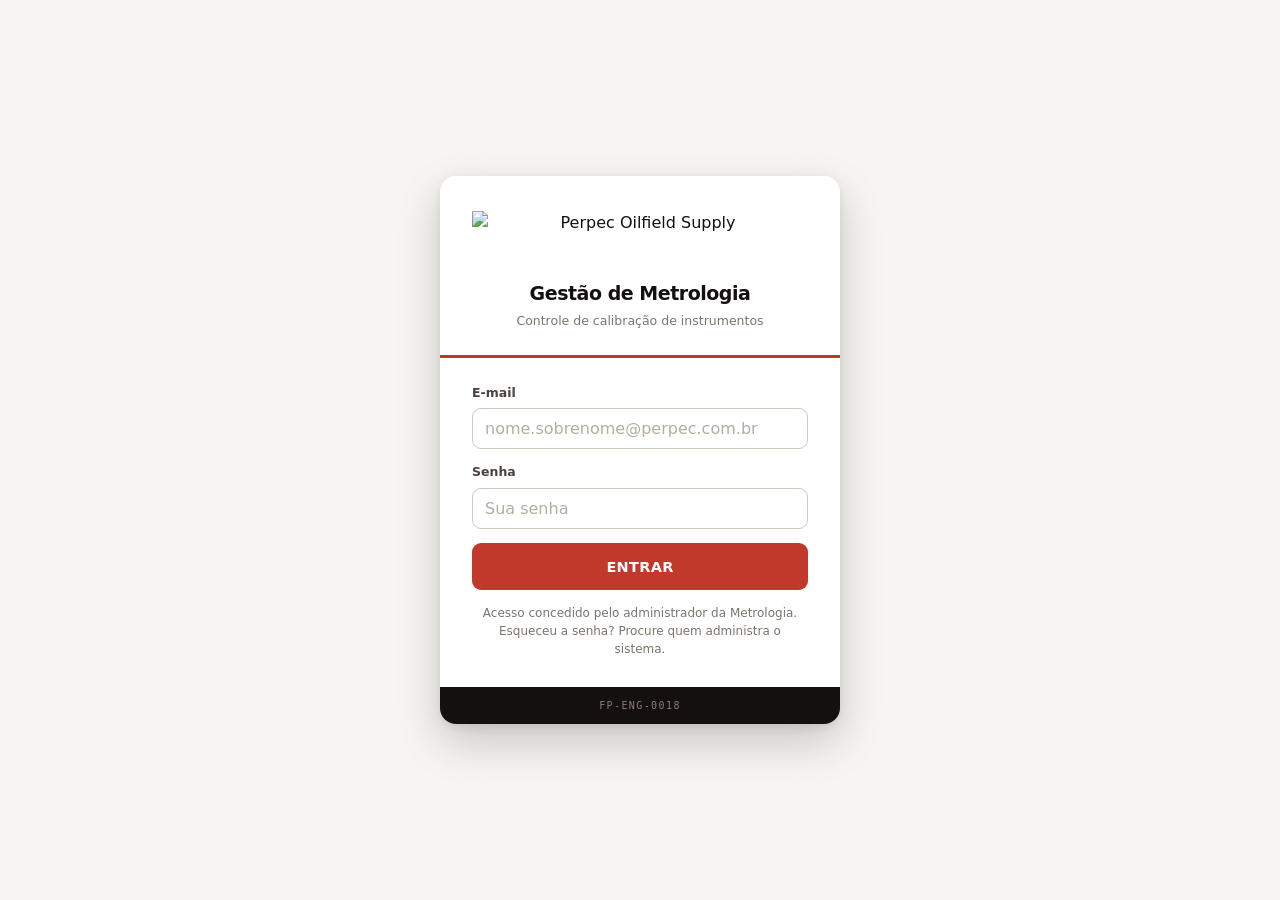
==== commit 0d551214: "atualizacao importacao em massa" ====
--- a/index.html
+++ b/index.html
@@ -43,7 +43,7 @@
       </p>
     </form>
 
-    <div class="gate-foot" id="rodape">APP-MET-001</div>
+    <div class="gate-foot" id="rodape">FP-ENG-0018</div>
   </div>
 </div>
 
@@ -55,7 +55,7 @@
 import { entrar } from './auth.js';
 import { toast, msgErro, marcarErro } from './utils.js';
 
-document.getElementById('rodape').textContent = CONFIG.APP_REF;
+document.getElementById('rodape').textContent = CONFIG.DOC_REF;
 document.title = 'Entrar — ' + CONFIG.APP_NOME + ' · ' + CONFIG.EMPRESA;
 if (window.LOGO_B64) document.getElementById('logo').src = window.LOGO_B64;
 else document.getElementById('logo').remove();
--- a/style.css
+++ b/style.css
@@ -1,676 +1,611 @@
-/* =====================================================================
-   Gestão de Metrologia · Perpec Oilfield Supply
-   Design system. Não invente cores fora dos tokens.
-
-   Identidade: papel claro, tinta PRETA, uma única cor de marca — o
-   vermelho Perpec — usada como acento e como ação, nunca como enfeite.
-   O preto estrutura (faixa do documento, cabeçalhos de modal, números);
-   o vermelho aponta (ação primária, aba ativa, marcador de seção).
-
-   Movimento: curto (160–420 ms), sempre com desaceleração, sempre
-   opcional. Quem pede menos movimento no sistema não recebe nenhum.
-   ===================================================================== */
-
-*,*::before,*::after{box-sizing:border-box;margin:0;padding:0}
-
-:root{
-  --red:#C0392B; --red2:#9E2A1E; --red3:#7C1F16;
-  --dark:#151010; --dark2:#241A18; --dark3:#3A2C29;
-
-  --bg:#F6F5F2; --surface:#FFFFFF; --surface2:#FAF9F7; --surface3:#F1EEEA;
-  --border:#E5E1DA; --border2:#CFC8BF; --hair:#EEEAE4;
-  --text:#151010; --text2:#4A423F; --muted:#7C746D;
-  --accent:#C0392B; --accent-lt:#FCF1EF;
-
-  --r-sm:6px; --r:9px; --r-lg:13px; --r-xl:16px;
-  --sh-1:0 1px 2px rgba(21,16,16,.05);
-  --sh-2:0 3px 10px rgba(21,16,16,.07), 0 1px 2px rgba(21,16,16,.05);
-  --sh-3:0 18px 44px rgba(21,16,16,.20), 0 3px 10px rgba(21,16,16,.08);
-  --sh-red:0 6px 18px rgba(192,57,43,.26);
-
-  --mola:cubic-bezier(.2,.75,.3,1);
-  --saida:cubic-bezier(.4,0,.2,1);
-  --wrap:1400px;
-
-  /* ---------------------------------------------------------------
-     SEMÁFORO DE METROLOGIA — uma cor, um significado, em toda a
-     aplicação e nos relatórios. Os seis tons base são padrão Perpec.
-
-     Validados com o script do design system (ΔE em OKLab, simulação
-     de daltonismo Machado 2009, superfície #FFFFFF):
-       · como marcas de gráfico, na ordem linear
-         descalibrado > externa > próximo > solicitado > calibrado,
-         dão ΔE 21,4 sob deuteranopia e 24,3 em visão normal;
-       · standby é cinza de propósito (croma 0,02): serve de rótulo,
-         nunca de segmento de gráfico. Ver components/graficos.js.
-     --------------------------------------------------------------- */
-  --status-calibrado:#2E7D32;           --status-calibrado-bg:#ECF6ED;
-  --status-proximo-vencimento:#B7791F;  --status-proximo-bg:#FDF5E5;
-  --status-descalibrado:#C0392B;        --status-descalibrado-bg:#FCEDEB;
-  --status-solicitado:#3D5AC0;          --status-solicitado-bg:#EDF0FD;
-  --status-em-calibracao:#6D4AAE;       --status-em-calibracao-bg:#F2EEFB;
-  --status-standby-pausado:#6A7480;     --status-standby-bg:#F1F3F5;
-  /* Referência: teal. Longe do azul de 'solicitado' e do roxo de
-     'em calibração externa' também sob deuteranopia — e sem competir
-     com o vermelho, porque não é pendência: é classificação. */
-  --status-referencia:#1F7A8C;          --status-referencia-bg:#E8F3F6;
-
-  /* ---------------------------------------------------------------
-     TINTA DE GRÁFICO — paleta institucional Perpec.
-
-     Aqui não há semântica: são séries e eixos, e por isso saem direto
-     da paleta da marca, sem tom inventado no meio do caminho.
-
-       --serie    Pantone 5265 C  #3F415B   série única (as barras)
-       --serie-2  Pantone 179 C   #E6332C   linha acumulada do Pareto
-       --grid     Pantone 663 C   #EDEDED   grade, fio de cabelo
-       --eixo     Pantone 446 C   #3F3F3E   linha de base (o zero)
-
-     A dupla azul-marinho + vermelho vivo é o par de maior separação da
-     paleta: barra e linha acumulada nunca se confundem, nem impressas
-     em preto e branco, porque a diferença de luminosidade é grande.
-
-     O SEMÁFORO (--status-*, mais acima) NÃO usa esta paleta, e não é
-     esquecimento: verde e âmbar não existem no padrão Perpec, e sem eles
-     não há como dizer "calibrado", "vencendo" e "descalibrado" pela cor.
-     Ali a cor carrega significado; aqui, só identidade.
-     --------------------------------------------------------------- */
-  --grid:#EDEDED; --eixo:#3F3F3E; --serie:#3F415B; --serie-2:#E6332C;
-}
-
-html{-webkit-text-size-adjust:100%}
-/* `hidden` precisa vencer sempre. Sem isto, .field{display:flex} e
-   .card sobrepõem o atributo e o campo escondido pelo JS continua na
-   tela — o que, num formulário que muda conforme a classificação do
-   instrumento, é a diferença entre esconder e fingir que escondeu. */
-[hidden]{display:none!important}
-body{font-family:system-ui,-apple-system,"Segoe UI",sans-serif;background:var(--bg);color:var(--text);
-     min-height:100vh;-webkit-font-smoothing:antialiased;line-height:1.5}
-a{color:var(--red);text-decoration:none}
-a:hover{text-decoration:underline}
-::selection{background:rgba(192,57,43,.16)}
-:focus-visible{outline:2px solid var(--red);outline-offset:2px;border-radius:4px}
-::-webkit-scrollbar{width:11px;height:11px}
-::-webkit-scrollbar-thumb{background:var(--border2);border-radius:99px;border:3px solid var(--bg)}
-::-webkit-scrollbar-thumb:hover{background:var(--muted)}
-::-webkit-scrollbar-track{background:transparent}
-
-/* =====================================================================
-   MOVIMENTO — declarado num bloco só, para ser fácil de auditar
-   ===================================================================== */
-@keyframes entra   {from{opacity:0;transform:translateY(10px)}to{opacity:1;transform:none}}
-@keyframes surge   {from{opacity:0;transform:translateY(14px) scale(.985)}to{opacity:1;transform:none}}
-@keyframes aparece {from{opacity:0}to{opacity:1}}
-@keyframes gira    {to{transform:rotate(360deg)}}
-@keyframes realce  {0%{background:var(--status-proximo-bg)}100%{background:transparent}}
-@keyframes pulsa   {0%,100%{opacity:1}50%{opacity:.45}}
-@keyframes tracejo {to{stroke-dashoffset:0}}
-@keyframes cresce  {from{transform:scaleY(0)}to{transform:scaleY(1)}}
-
-@media (prefers-reduced-motion: no-preference){
-  /* Anima o conteúdo, não o contêiner: animar os dois faz a tela
-     parecer lenta, porque o mesmo pixel se move duas vezes. */
-  .card{animation:entra .38s var(--mola) backwards}
-  /* Escalonamento curto: dá ritmo sem fazer ninguém esperar. */
-  .card:nth-of-type(1){animation-delay:.02s} .card:nth-of-type(2){animation-delay:.07s}
-  .card:nth-of-type(3){animation-delay:.12s} .card:nth-of-type(4){animation-delay:.16s}
-  .card:nth-of-type(n+5){animation-delay:.19s}
-  .kpi{animation:entra .34s var(--mola) backwards}
-  .kpi:nth-child(1){animation-delay:.03s} .kpi:nth-child(2){animation-delay:.08s}
-  .kpi:nth-child(3){animation-delay:.13s} .kpi:nth-child(4){animation-delay:.18s}
-  .kpi:nth-child(n+5){animation-delay:.22s}
-  .rec{animation:aparece .3s var(--saida) backwards}
-  .modal-card{animation:surge .26s var(--mola)}
-  .ac-lista{animation:entra .16s var(--saida)}
-  .g-dica{transition:opacity .13s,transform .13s}
-}
-@media (prefers-reduced-motion: reduce){
-  *,*::before,*::after{animation-duration:.001ms!important;animation-iteration-count:1!important;
-                       transition-duration:.001ms!important}
-}
-
-/* =====================================================================
-   CABEÇALHO — branco, com o filete vermelho da Perpec
-   ===================================================================== */
-.site-header{background:var(--surface);border-bottom:3px solid var(--red)}
-.header-inner{max-width:var(--wrap);margin:0 auto;display:flex;align-items:center;gap:18px;
-              padding:.8rem 1.75rem}
-.header-logo img{height:40px;width:auto;display:block}
-.header-titulo{border-left:1px solid var(--border);padding-left:18px;min-width:0}
-.header-titulo .title{font-size:15px;font-weight:700;color:var(--dark);letter-spacing:-.015em}
-.header-titulo .sub{font-size:11.5px;color:var(--muted);margin-top:1px}
-
-.header-usuario{margin-left:auto;display:flex;align-items:center;gap:14px}
-.header-usuario .quem{text-align:right;line-height:1.35;min-width:0}
-.header-usuario .nome{display:block;font-size:13px;font-weight:650;color:var(--text)}
-.header-usuario .papel{display:inline-block;font-size:10px;font-weight:700;letter-spacing:.08em;
-                       text-transform:uppercase;color:var(--muted)}
-.header-usuario .papel.admin{color:var(--red)}
-.btn-sair{display:inline-flex;align-items:center;gap:6px;background:none;border:1px solid var(--border);
-          border-radius:var(--r);padding:7px 12px;font-family:inherit;font-size:12.5px;font-weight:650;
-          color:var(--text2);cursor:pointer;transition:all .15s var(--saida)}
-.btn-sair svg{width:14px;height:14px;stroke:currentColor;fill:none;stroke-width:2;
-              stroke-linecap:round;stroke-linejoin:round}
-.btn-sair:hover{color:var(--red);border-color:var(--red);background:var(--accent-lt)}
-
-/* Faixa preta: código do documento, estado do sistema e relógio. */
-.doc-strip{background:var(--dark);padding:0 1.75rem}
-.doc-strip-inner{max-width:var(--wrap);margin:0 auto;display:flex;align-items:center;gap:10px;
-                 flex-wrap:wrap;padding:.42rem 0}
-.doc-strip-inner .sep{flex:1}
-.doc-code-label{font-size:9.5px;color:#8A7C79;letter-spacing:.13em;text-transform:uppercase;font-weight:700}
-.doc-code-val{font-family:ui-monospace,"Cascadia Mono",Consolas,monospace;font-size:12px;font-weight:700;
-              color:#fff;letter-spacing:.11em}
-.doc-meta{font-family:ui-monospace,"Cascadia Mono",Consolas,monospace;font-size:12px;color:#B8A9A6;
-          font-variant-numeric:tabular-nums;letter-spacing:.04em}
-
-/* Aviso de rede: aparece só quando há problema. Sistema saudável é silencioso. */
-.conn{display:none;align-items:center;gap:7px;font-size:11.5px;font-weight:700;color:#FFB4A8}
-.conn.off{display:inline-flex}
-.conn .dot{width:6px;height:6px;border-radius:50%;background:var(--red);flex-shrink:0;
-           animation:pulsa 1.6s ease-in-out infinite}
-
-.sticky-top{position:sticky;top:0;z-index:100;background:var(--surface)}
-.wrap{max-width:var(--wrap);margin:0 auto;padding:1.75rem 1.75rem 4rem}
-.page-footer{text-align:center;font-size:11px;color:var(--muted);padding:2.5rem 0 .5rem}
-
-@media(max-width:860px){
-  .header-inner,.doc-strip,.tabs-inner{padding-left:1rem;padding-right:1rem}
-  .header-titulo{display:none}
-  .wrap{padding:1.2rem 1rem 3rem}
-}
-
-/* =====================================================================
-   NAVEGAÇÃO
-   ===================================================================== */
-.tabs{background:var(--surface);border-bottom:1px solid var(--border);overflow-x:auto;scrollbar-width:none}
-.tabs::-webkit-scrollbar{display:none}
-.tabs-inner{max-width:var(--wrap);margin:0 auto;display:flex;padding:0 1.75rem}
-.tab{position:relative;border:none;background:none;font-family:inherit;font-size:13.5px;font-weight:600;
-     color:var(--muted);padding:13px 2px;margin-right:22px;cursor:pointer;white-space:nowrap;
-     display:flex;align-items:center;gap:7px;transition:color .16s var(--saida);text-decoration:none}
-.tab::after{content:"";position:absolute;left:0;right:0;bottom:0;height:2.5px;background:var(--red);
-            border-radius:2px 2px 0 0;transform:scaleX(0);transform-origin:left;
-            transition:transform .24s var(--mola)}
-.tab:hover{color:var(--text);text-decoration:none}
-.tab:hover::after{transform:scaleX(.35);background:var(--border2)}
-.tab.sel{color:var(--dark)}
-.tab.sel::after{transform:scaleX(1);background:var(--red)}
-.tab svg{width:15px;height:15px;stroke:currentColor;fill:none;stroke-width:1.9;
-         stroke-linecap:round;stroke-linejoin:round;flex-shrink:0;opacity:.7;transition:.16s}
-.tab.sel svg{opacity:1;stroke:var(--red)}
-.tab .n{font-size:11px;font-weight:800;font-variant-numeric:tabular-nums;color:var(--muted);
-        background:var(--surface3);border-radius:99px;padding:1px 6px;min-width:18px;text-align:center}
-.tab .n.warn{color:#fff;background:var(--status-proximo-vencimento)}
-.tab .n.late{color:#fff;background:var(--status-descalibrado)}
-
-.subtabs{display:inline-flex;gap:3px;background:var(--surface3);padding:3px;border-radius:var(--r);
-         margin-bottom:1.5rem;overflow-x:auto;max-width:100%;scrollbar-width:none}
-.subtabs::-webkit-scrollbar{display:none}
-.subtab{border:none;background:none;font-family:inherit;font-size:13px;font-weight:650;color:var(--muted);
-        padding:7px 15px;cursor:pointer;border-radius:7px;white-space:nowrap;
-        transition:color .16s,background .2s var(--saida),box-shadow .2s}
-.subtab:hover{color:var(--text)}
-.subtab.sel{color:var(--dark);background:var(--surface);box-shadow:var(--sh-1)}
-.pane{display:none}
-.pane.on{display:block;animation:aparece .22s var(--saida)}
-
-/* =====================================================================
-   CARTÕES
-   ===================================================================== */
-/* Sem `overflow:hidden`: ele recortava a lista do autocomplete, que é
-   posicionada fora dos limites do cartão. O cabeçalho tem o mesmo fundo
-   do cartão, então nada precisa ser recortado para os cantos ficarem
-   corretos. */
-.card{position:relative;background:var(--surface);border:1px solid var(--border);
-      border-radius:var(--r-lg);margin-bottom:1.25rem;box-shadow:var(--sh-1);
-      transition:box-shadow .22s var(--saida),border-color .22s var(--saida)}
-.card:hover{box-shadow:var(--sh-2)}
-/* Cartão com autocomplete aberto sobe acima dos cartões seguintes,
-   que vêm depois no DOM e, sem isso, pintariam por cima da lista. */
-.card.ac-aberto{z-index:60}
-.card-head{padding:.95rem 1.4rem .85rem;display:flex;align-items:center;gap:11px;flex-wrap:wrap;
-           border-bottom:1px solid var(--hair);background:var(--surface)}
-/* Marcador vermelho: o acento da marca, do tamanho de um acento. */
-.card-head::before{content:"";width:3px;height:15px;background:var(--red);border-radius:2px;flex-shrink:0}
-.card-head h2{font-size:13.5px;font-weight:700;letter-spacing:-.005em;color:var(--dark)}
-.card-head .right{margin-left:auto;font-size:12px;color:var(--muted);font-weight:650;
-                  font-variant-numeric:tabular-nums}
-.card-head svg{width:15px;height:15px;stroke:var(--red);fill:none;stroke-width:1.9;
-               stroke-linecap:round;stroke-linejoin:round;flex-shrink:0}
-.step{width:21px;height:21px;border-radius:50%;background:var(--red);color:#fff;font-size:11px;
-      font-weight:800;display:flex;align-items:center;justify-content:center;flex-shrink:0;
-      font-variant-numeric:tabular-nums}
-.card-head .step + h2{margin-left:-2px}
-.card-body{padding:1.4rem}
-.card-body.tight{padding:1rem 1.1rem}
-
-/* Cartão que abre e fecha. <details> nativo: teclado e leitor de tela
-   já funcionam, sem uma linha de JS para o comportamento. */
-details.card > summary{cursor:pointer;list-style:none;user-select:none;
-                       border-bottom:1px solid transparent;transition:background .14s}
-details.card > summary::-webkit-details-marker{display:none}
-details.card > summary:hover{background:var(--surface2)}
-details.card[open] > summary{border-bottom-color:var(--hair)}
-.card-head .chevron{display:flex;align-items:center;margin-left:10px;flex-shrink:0}
-.card-head .chevron svg{width:16px;height:16px;stroke:var(--muted);stroke-width:2.2;
-                        transition:transform .22s var(--mola)}
-details.card[open] .chevron svg{transform:rotate(180deg);stroke:var(--red)}
-@media (prefers-reduced-motion: no-preference){
-  details.card[open] > .card-body{animation:entra .24s var(--saida)}
-}
-
-.g2{display:grid;grid-template-columns:1fr 1fr;gap:16px}
-.g3{display:grid;grid-template-columns:repeat(3,1fr);gap:16px}
-.g4{display:grid;grid-template-columns:repeat(4,1fr);gap:16px}
-.full{grid-column:1/-1}
-@media(max-width:1050px){.g4{grid-template-columns:repeat(2,1fr)}.g3{grid-template-columns:1fr 1fr}}
-@media(max-width:720px){.g2,.g3,.g4{grid-template-columns:1fr}.full{grid-column:1}}
-
-.sec-title{font-size:10.5px;font-weight:800;letter-spacing:.11em;text-transform:uppercase;
-           color:var(--red);margin:26px 0 11px;padding-bottom:7px;border-bottom:1px solid var(--hair)}
-.sec-title:first-child{margin-top:0}
-
-/* =====================================================================
-   CAMPOS
-   ===================================================================== */
-.field{display:flex;flex-direction:column;gap:6px;min-width:0}
-.field label{font-size:12.5px;font-weight:650;color:var(--text2)}
-.req{color:var(--red);margin-left:2px}
-.field input,.field textarea,.field select{
-  border:1px solid var(--border2);border-radius:var(--r);padding:10px 12px;font-size:16px;
-  font-family:inherit;color:var(--text);background:var(--surface);width:100%;
-  transition:border-color .15s,box-shadow .15s,background .15s}
-.field input::placeholder,.field textarea::placeholder{color:#B4ADA4}
-.field input:hover,.field select:hover,.field textarea:hover{border-color:#B3AAA0}
-.field input:focus,.field textarea:focus,.field select:focus{
-  outline:none;border-color:var(--red);box-shadow:0 0 0 3px rgba(192,57,43,.13)}
-.field input[readonly]{background:var(--surface2);color:var(--muted);cursor:default}
-.field textarea{resize:vertical;min-height:88px;line-height:1.55}
-.field .hint{font-size:11.5px;color:var(--muted);line-height:1.45}
-.field.err input,.field.err select,.field.err textarea{border-color:var(--red);background:var(--accent-lt)}
-.field .msg{display:none;font-size:12px;font-weight:650;color:var(--red)}
-.field.err .msg{display:block;animation:entra .2s var(--saida)}
-.field-inline{display:flex;align-items:center;gap:9px;flex-direction:row}
-.field-inline input[type=checkbox]{width:17px;height:17px;accent-color:var(--red);cursor:pointer;flex-shrink:0}
-.field-inline label{cursor:pointer;font-size:13px;font-weight:550;color:var(--text)}
-
-.cod{font-family:ui-monospace,"Cascadia Mono",Consolas,monospace!important;font-size:17px!important;
-     font-weight:700!important;letter-spacing:.11em!important;text-align:center;color:var(--dark)!important}
-
-.file{position:relative;border:1px dashed var(--border2);border-radius:var(--r);background:var(--surface2);
-      padding:16px 14px;text-align:center;cursor:pointer;transition:all .17s var(--saida)}
-.file:hover{border-color:var(--red);background:var(--accent-lt)}
-.file input{position:absolute;inset:0;opacity:0;cursor:pointer;width:100%;height:100%}
-.file .txt{font-size:12.5px;font-weight:650;color:var(--muted);pointer-events:none;word-break:break-all}
-.file.ok{border-style:solid;border-color:var(--status-calibrado);background:var(--status-calibrado-bg)}
-.file.ok .txt{color:var(--status-calibrado)}
-
-/* =====================================================================
-   BOTÕES
-   ===================================================================== */
-.btn{display:inline-flex;align-items:center;justify-content:center;gap:7px;padding:9px 17px;
-     min-height:39px;border:1px solid transparent;border-radius:var(--r);font-size:13.5px;
-     font-weight:650;cursor:pointer;font-family:inherit;white-space:nowrap;text-decoration:none;
-     transition:background .16s,border-color .16s,color .16s,box-shadow .2s var(--saida),transform .1s}
-.btn:hover{text-decoration:none}
-.btn:active{transform:translateY(1px)}
-.btn svg{width:15px;height:15px;stroke:currentColor;fill:none;stroke-width:2;
-         stroke-linecap:round;stroke-linejoin:round;flex-shrink:0}
-.btn-dark{background:var(--dark);color:#fff}
-.btn-dark:hover{background:var(--dark2);box-shadow:0 5px 14px rgba(21,16,16,.24)}
-.btn-red{background:var(--red);color:#fff}
-.btn-red:hover{background:var(--red2);box-shadow:var(--sh-red)}
-.btn-green{background:var(--status-calibrado);color:#fff}
-.btn-green:hover{background:#25682A;box-shadow:0 5px 14px rgba(46,125,50,.26)}
-.btn-outline{background:var(--surface);color:var(--text2);border-color:var(--border2)}
-.btn-outline:hover{background:var(--surface2);border-color:var(--dark3);color:var(--dark)}
-.btn-ghost{background:transparent;color:var(--muted)}
-.btn-ghost:hover{background:var(--surface3);color:var(--text)}
-.btn-perigo{background:var(--surface);color:var(--red);border-color:#E8C2BC}
-.btn-perigo:hover{background:var(--accent-lt);border-color:var(--red)}
-.btn-sm{padding:5px 11px;min-height:30px;font-size:12.5px;border-radius:var(--r-sm)}
-.btn-xl{padding:13px 28px;min-height:47px;font-size:14.5px;letter-spacing:.02em}
-.btn:disabled{background:var(--surface3)!important;cursor:not-allowed;color:#ADA69D!important;
-              border-color:var(--border)!important;transform:none!important;box-shadow:none!important}
-
-.act-bar{background:var(--surface);border:1px solid var(--border);border-radius:var(--r-lg);
-         padding:.9rem 1.2rem;display:flex;align-items:center;justify-content:space-between;
-         flex-wrap:wrap;gap:14px;box-shadow:var(--sh-1);margin-bottom:1.25rem}
-.act-group{display:flex;gap:8px;flex-wrap:wrap}
-@media(max-width:768px){.act-bar{flex-direction:column;align-items:stretch}
-                        .act-group{justify-content:stretch}.act-bar .btn{width:100%}}
-
-/* =====================================================================
-   SITUAÇÃO — ponto colorido + rótulo.
-   A cor nunca carrega o significado sozinha: o texto vem sempre junto.
-   ===================================================================== */
-.bdg{display:inline-flex;align-items:center;gap:6px;font-size:12.5px;font-weight:650;
-     color:var(--text2);white-space:nowrap;line-height:1.3}
-.bdg::before{content:"";width:7px;height:7px;border-radius:50%;background:currentColor;flex-shrink:0}
-.bdg.s-calibrado{color:var(--status-calibrado)}
-.bdg.s-proximo_vencimento{color:var(--status-proximo-vencimento)}
-.bdg.s-descalibrado{color:var(--status-descalibrado)}
-.bdg.s-solicitado{color:var(--status-solicitado)}
-.bdg.s-em_calibracao_externa{color:var(--status-em-calibracao)}
-.bdg.s-standby_pausado{color:var(--status-standby-pausado)}
-.bdg.s-referencia{color:var(--status-referencia)}
-.bdg.s-ativo{color:var(--status-calibrado)}
-.bdg.s-inativo{color:var(--muted)}
-.bdg.neutro{color:var(--muted)}
-.bdg.neutro::before{display:none}
-
-.tag{display:inline-block;font-size:11px;font-weight:700;letter-spacing:.04em;color:var(--muted);
-     background:var(--surface3);padding:2px 8px;border-radius:var(--r-sm);white-space:nowrap}
-.tag.acento{color:var(--red);background:var(--accent-lt)}
-
-.warn-box{font-size:13px;font-weight:500;border-radius:var(--r);padding:11px 14px;margin-bottom:14px;
-          line-height:1.55;border-left:3px solid;color:var(--text2)}
-.warn-box b{color:var(--dark);font-weight:700}
-.warn-box.i{border-color:var(--status-solicitado);background:var(--status-solicitado-bg)}
-.warn-box.w{border-color:var(--status-proximo-vencimento);background:var(--status-proximo-bg)}
-.warn-box.e{border-color:var(--status-descalibrado);background:var(--status-descalibrado-bg)}
-.warn-box.g{border-color:var(--status-calibrado);background:var(--status-calibrado-bg)}
-
-.empty-state{text-align:center;padding:3rem 1rem;color:var(--muted);font-size:13.5px;
-             border:1px dashed var(--border2);border-radius:var(--r-lg);background:var(--surface2)}
-
-.legenda{display:flex;flex-wrap:wrap;gap:6px 18px;font-size:12px;color:var(--muted);align-items:center}
-.legenda i{width:7px;height:7px;border-radius:50%;display:inline-block;margin-right:6px;vertical-align:1px}
-
-/* =====================================================================
-   INDICADORES
-   ===================================================================== */
-.kpis{display:grid;grid-template-columns:repeat(auto-fit,minmax(172px,1fr));gap:12px;margin-bottom:1.5rem}
-.kpi{position:relative;background:var(--surface);border:1px solid var(--border);border-radius:var(--r-lg);
-     padding:1.05rem 1.15rem 1.1rem;cursor:pointer;text-align:left;font-family:inherit;
-     box-shadow:var(--sh-1);overflow:hidden;display:flex;flex-direction:column;gap:3px;
-     transition:transform .2s var(--mola),box-shadow .2s var(--saida),border-color .2s}
-.kpi:hover{transform:translateY(-3px);box-shadow:var(--sh-2);border-color:var(--border2)}
-.kpi::after{content:"";position:absolute;left:0;top:0;bottom:0;width:3px;background:var(--border2);
-            transform:scaleY(.35);transform-origin:top;transition:transform .28s var(--mola)}
-.kpi:hover::after{transform:scaleY(1)}
-.kpi .k{font-size:11.5px;font-weight:650;color:var(--muted);display:flex;align-items:center;gap:6px}
-.kpi .k::before{content:"";width:7px;height:7px;border-radius:50%;background:currentColor;flex-shrink:0}
-.kpi .v{font-size:31px;font-weight:700;line-height:1.12;color:var(--dark);letter-spacing:-.03em}
-.kpi .d{font-size:11.5px;color:var(--muted);line-height:1.4}
-.kpi.c-total::after{background:var(--dark);transform:scaleY(1)}
-.kpi.c-total .k{color:var(--muted)} .kpi.c-total .k::before{display:none}
-.kpi.c-calibrado::after{background:var(--status-calibrado)}        .kpi.c-calibrado .k{color:var(--status-calibrado)}
-.kpi.c-proximo::after{background:var(--status-proximo-vencimento)} .kpi.c-proximo .k{color:var(--status-proximo-vencimento)}
-.kpi.c-descalibrado::after{background:var(--status-descalibrado)}  .kpi.c-descalibrado .k{color:var(--status-descalibrado)}
-.kpi.c-solicitado::after{background:var(--status-solicitado)}      .kpi.c-solicitado .k{color:var(--status-solicitado)}
-.kpi.c-externa::after{background:var(--status-em-calibracao)}      .kpi.c-externa .k{color:var(--status-em-calibracao)}
-.kpi.c-standby::after{background:var(--status-standby-pausado)}    .kpi.c-standby .k{color:var(--status-standby-pausado)}
-.kpi.c-referencia::after{background:var(--status-referencia)}      .kpi.c-referencia .k{color:var(--status-referencia)}
-.kpi.sel{border-color:var(--red);box-shadow:0 0 0 3px rgba(192,57,43,.1)}
-.kpi.estatico{cursor:default}
-.kpi.estatico:hover{transform:none;box-shadow:var(--sh-1);border-color:var(--border)}
-
-/* =====================================================================
-   GRÁFICOS
-   ===================================================================== */
-.graficos{display:grid;grid-template-columns:repeat(auto-fit,minmax(340px,1fr));gap:16px;margin-bottom:1.5rem}
-.graficos .card{margin-bottom:0}
-.grafico{position:relative}
-.grafico svg{display:block;width:100%;height:auto;overflow:visible}
-.g-sub{font-size:11.5px;color:var(--muted);line-height:1.45}
-.g-eixo{font-size:10.5px;fill:var(--muted);font-variant-numeric:tabular-nums}
-.g-valor{font-size:11px;font-weight:700;fill:var(--text2);font-variant-numeric:tabular-nums}
-.g-grid{stroke:var(--grid);stroke-width:1}
-.g-base{stroke:var(--eixo);stroke-width:1}
-.g-hero{font-size:35px;font-weight:700;fill:var(--dark);letter-spacing:-.03em}
-.g-hero-sub{font-size:11px;fill:var(--muted);font-weight:650}
-/* Mesmo número-herói, fora do SVG: o gráfico de inativos abre com o
-   percentual em HTML, ao lado da frase que o explica. */
-.g-hero-num{font-size:32px;font-weight:700;color:var(--dark);letter-spacing:-.03em;
-            line-height:1;font-variant-numeric:tabular-nums;flex-shrink:0}
-
-/* Foco por realce: ao passar o mouse, as demais marcas recuam.
-   O alvo é a faixa inteira, nunca um alvo de precisão. */
-.g-marca{transition:opacity .14s var(--saida)}
-.grafico:hover .g-marca{opacity:.38}
-.g-marca:hover,[data-dica]:hover .g-marca{opacity:1}
-.g-alvo{fill:transparent;cursor:default}
-
-@media (prefers-reduced-motion: no-preference){
-  /* pathLength="100" normaliza o traço: um só keyframe serve para
-     qualquer arco ou linha, de qualquer tamanho. */
-  .g-traco{stroke-dasharray:100;stroke-dashoffset:100;animation:tracejo .75s var(--saida) forwards}
-  .g-barra{transform-box:fill-box;transform-origin:50% 100%;animation:cresce .5s var(--mola) backwards}
-  .g-ponto,.g-valor{animation:aparece .3s var(--saida) backwards;animation-delay:.55s}
-}
-
-.g-legenda{display:flex;flex-wrap:wrap;gap:4px 16px;margin-top:14px;padding-top:12px;
-           border-top:1px solid var(--hair)}
-.g-legenda .item{display:flex;align-items:center;gap:8px;font-size:12px;color:var(--text2);
-                 line-height:1.65;min-width:0}
-.g-legenda .sw{width:9px;height:9px;border-radius:2.5px;flex-shrink:0}
-.g-legenda .sw.linha{height:2.5px;border-radius:2px;width:14px}
-.g-legenda .qtd{margin-left:auto;font-weight:700;font-variant-numeric:tabular-nums;color:var(--dark);
-                padding-left:10px}
-.g-legenda.colunas{display:grid;grid-template-columns:1fr;gap:1px}
-
-.g-dica{position:absolute;pointer-events:none;background:var(--dark);color:#fff;font-size:11.5px;
-        font-weight:650;padding:7px 11px;border-radius:var(--r-sm);white-space:nowrap;opacity:0;
-        transform:translate(-50%,-125%) scale(.96);z-index:20;box-shadow:var(--sh-2);line-height:1.5}
-.g-dica.on{opacity:1;transform:translate(-50%,-135%) scale(1)}
-.g-dica .l2{font-weight:500;color:#C9BCB9;display:block}
-
-/* Tabela-gêmea: todo valor é legível sem depender de cor. */
-.g-tabela{margin-top:12px;border-top:1px solid var(--hair);padding-top:10px}
-.g-tabela summary{font-size:11.5px;font-weight:650;color:var(--muted);cursor:pointer;list-style:none;
-                  transition:color .14s}
-.g-tabela summary:hover{color:var(--red)}
-.g-tabela summary::-webkit-details-marker{display:none}
-.g-tabela summary::before{content:"▸ ";display:inline-block}
-.g-tabela[open] summary::before{content:"▾ "}
-.g-tabela[open] table{animation:entra .22s var(--saida)}
-.g-tabela table{width:100%;border-collapse:collapse;font-size:12px;margin-top:8px}
-.g-tabela th{text-align:left;font-weight:700;color:var(--muted);font-size:10px;text-transform:uppercase;
-             letter-spacing:.07em;padding:4px 6px}
-.g-tabela td{padding:5px 6px;border-top:1px solid var(--hair);color:var(--text2)}
-.g-tabela td.num{text-align:right;font-variant-numeric:tabular-nums}
-
-/* =====================================================================
-   CARTÃO DE ITEM DE LISTA
-   ===================================================================== */
-.rec{border:1px solid var(--border);border-left:3px solid var(--border2);border-radius:var(--r);
-     background:var(--surface);margin-bottom:8px;overflow:hidden;
-     transition:border-color .16s,box-shadow .2s var(--saida),transform .16s var(--mola)}
-.rec[data-instr]{cursor:pointer}
-.rec[data-instr]:hover{transform:translateX(3px);box-shadow:var(--sh-2);border-color:var(--border2)}
-.rec.s-calibrado{border-left-color:var(--status-calibrado)}
-.rec.s-proximo_vencimento{border-left-color:var(--status-proximo-vencimento)}
-.rec.s-descalibrado{border-left-color:var(--status-descalibrado)}
-.rec.s-solicitado{border-left-color:var(--status-solicitado)}
-.rec.s-em_calibracao_externa{border-left-color:var(--status-em-calibracao)}
-.rec.s-standby_pausado{border-left-color:var(--status-standby-pausado)}
-.rec.s-referencia{border-left-color:var(--status-referencia)}
-.rec-in{padding:12px 14px}
-.rec-grid{display:grid;grid-template-columns:repeat(auto-fit,minmax(140px,1fr));gap:10px 18px;font-size:13px}
-.rec-grid .k{font-size:10px;font-weight:700;letter-spacing:.06em;text-transform:uppercase;color:var(--muted)}
-.rec-grid .v{color:var(--text);font-weight:550;margin-top:2px;word-break:break-word}
-.rec-acts{display:flex;gap:8px;flex-wrap:wrap;margin-top:12px;padding-top:11px;border-top:1px solid var(--hair)}
-.mono{font-family:ui-monospace,"Cascadia Mono",Consolas,monospace;font-weight:700;letter-spacing:.04em;
-      color:var(--dark)}
-
-/* =====================================================================
-   TABELA
-   ===================================================================== */
-.tbl-wrap{overflow-x:auto;border:1px solid var(--border);border-radius:var(--r-lg);background:var(--surface);
-          box-shadow:var(--sh-1)}
-table.tbl{width:100%;border-collapse:collapse;font-size:13px;min-width:880px}
-table.tbl th{background:var(--surface);color:var(--muted);font-size:10px;font-weight:800;
-             letter-spacing:.08em;text-transform:uppercase;text-align:left;padding:12px;
-             border-bottom:1.5px solid var(--dark);white-space:nowrap;position:sticky;top:0;z-index:2}
-table.tbl th.ord{cursor:pointer;user-select:none;transition:color .14s}
-table.tbl th.ord:hover{color:var(--red)}
-table.tbl th .seta{opacity:0;margin-left:4px;font-size:9px;transition:opacity .14s}
-table.tbl th.ord:hover .seta{opacity:.45}
-table.tbl th.asc .seta,table.tbl th.desc .seta{opacity:1;color:var(--red)}
-table.tbl td{padding:10px 12px;border-bottom:1px solid var(--hair);vertical-align:middle;color:var(--text2)}
-table.tbl tbody tr:last-child td{border-bottom:none}
-table.tbl tbody tr{transition:background .12s}
-table.tbl tbody tr.clicavel{cursor:pointer}
-table.tbl tbody tr:hover{background:var(--surface2)}
-table.tbl tbody tr.marcada{background:var(--accent-lt)}
-table.tbl tbody tr.l-calibrado             td:first-child{box-shadow:inset 3px 0 0 var(--status-calibrado)}
-table.tbl tbody tr.l-proximo_vencimento    td:first-child{box-shadow:inset 3px 0 0 var(--status-proximo-vencimento)}
-table.tbl tbody tr.l-descalibrado          td:first-child{box-shadow:inset 3px 0 0 var(--status-descalibrado)}
-table.tbl tbody tr.l-solicitado            td:first-child{box-shadow:inset 3px 0 0 var(--status-solicitado)}
-table.tbl tbody tr.l-em_calibracao_externa td:first-child{box-shadow:inset 3px 0 0 var(--status-em-calibracao)}
-table.tbl tbody tr.l-standby_pausado       td:first-child{box-shadow:inset 3px 0 0 var(--status-standby-pausado)}
-table.tbl tbody tr.l-referencia            td:first-child{box-shadow:inset 3px 0 0 var(--status-referencia)}
-table.tbl tbody tr.inativa td{color:var(--muted)}
-table.tbl td.mono{white-space:nowrap}
-table.tbl td.num{text-align:right;font-variant-numeric:tabular-nums;white-space:nowrap}
-table.tbl td.sel,table.tbl th.sel{width:38px;padding-right:0}
-table.tbl input[type=checkbox]{width:16px;height:16px;accent-color:var(--red);cursor:pointer}
-.tbl-rodape{display:flex;align-items:center;justify-content:space-between;flex-wrap:wrap;gap:10px;
-            padding:10px 2px 0;font-size:12px;color:var(--muted)}
-
-.filtros{display:flex;gap:12px;flex-wrap:wrap;align-items:flex-end;margin-bottom:1.25rem}
-.filtros .field{min-width:160px;flex:0 1 auto}
-.filtros .field.busca{flex:1 1 280px;min-width:220px}
-.filtros .field input,.filtros .field select{font-size:14px;padding:8px 11px}
-
-/* Barra de seleção em massa — preta, porque a ação é séria. */
-.sel-bar{display:flex;align-items:center;gap:12px;flex-wrap:wrap;background:var(--dark);color:#fff;
-         border-radius:var(--r);padding:10px 14px;margin-bottom:12px;font-size:13px;font-weight:650;
-         box-shadow:var(--sh-2);animation:entra .22s var(--mola)}
-.sel-bar .sep{flex:1}
-.sel-bar .btn-outline{background:transparent;color:#fff;border-color:rgba(255,255,255,.28)}
-.sel-bar .btn-outline:hover{background:rgba(255,255,255,.1);color:#fff;border-color:rgba(255,255,255,.5)}
-
-/* =====================================================================
-   MODAL
-   ===================================================================== */
-.modal{position:fixed;inset:0;z-index:9000;background:rgba(21,16,16,.55);backdrop-filter:blur(4px);
-       display:flex;align-items:flex-start;justify-content:center;padding:2rem 1.2rem;overflow-y:auto;
-       animation:aparece .16s}
-.modal[hidden]{display:none}
-.modal-card{background:var(--surface);border-radius:var(--r-xl);max-width:720px;width:100%;
-            box-shadow:var(--sh-3);overflow:hidden;margin:auto}
-.modal-card.lg{max-width:1000px}
-/* Cabeçalho preto: dá peso ao que exige decisão. */
-.modal-head{background:var(--dark);padding:1.1rem 1.5rem;display:flex;align-items:center;gap:12px;
-            flex-wrap:wrap}
-.modal-head h3{font-size:15.5px;font-weight:700;color:#F5EDEC;letter-spacing:-.015em}
-.modal-head .x{margin-left:auto;background:none;border:none;color:#9A8B88;font-size:22px;line-height:1;
-               cursor:pointer;padding:2px 7px;font-family:inherit;border-radius:var(--r-sm);
-               transition:all .15s}
-.modal-head .x:hover{color:#fff;background:rgba(255,255,255,.12)}
-.modal-body{padding:1.4rem 1.5rem;max-height:68vh;overflow-y:auto}
-.modal-foot{padding:1rem 1.5rem;border-top:1px solid var(--hair);background:var(--surface2);
-            display:flex;gap:8px;flex-wrap:wrap;justify-content:flex-end}
-@media(max-width:600px){.modal-foot .btn{width:100%}}
-
-.kv{display:grid;grid-template-columns:repeat(auto-fit,minmax(160px,1fr));gap:14px 20px}
-.kv .k{font-size:10px;font-weight:700;letter-spacing:.06em;text-transform:uppercase;color:var(--muted)}
-.kv .v{font-size:14px;color:var(--text);font-weight:550;margin-top:2px;word-break:break-word}
-
-/* =====================================================================
-   LINHA DO TEMPO
-   ===================================================================== */
-.tl{position:relative;padding-left:24px}
-.tl::before{content:"";position:absolute;left:4px;top:8px;bottom:8px;width:1px;background:var(--border)}
-.tl-item{position:relative;padding:0 0 20px 4px;animation:entra .3s var(--saida) backwards}
-.tl-item:nth-child(1){animation-delay:.02s} .tl-item:nth-child(2){animation-delay:.06s}
-.tl-item:nth-child(3){animation-delay:.1s}  .tl-item:nth-child(n+4){animation-delay:.13s}
-.tl-item:last-child{padding-bottom:0}
-.tl-item::before{content:"";position:absolute;left:-24px;top:5px;width:9px;height:9px;border-radius:50%;
-                 background:var(--border2);box-shadow:0 0 0 3px var(--surface)}
-.tl-item.t-entrada::before   {background:var(--dark)}
-.tl-item.t-inspecao::before  {background:var(--status-solicitado)}
-.tl-item.t-calibracao::before{background:var(--status-calibrado)}
-.tl-item.t-saida::before     {background:var(--status-proximo-vencimento)}
-.tl-item.t-retorno::before   {background:var(--status-calibrado)}
-.tl-item.t-auditoria::before {background:var(--status-em-calibracao)}
-.tl-item.t-documento::before {background:var(--muted)}
-.tl-quando{font-size:11px;font-weight:650;color:var(--muted);font-variant-numeric:tabular-nums}
-.tl-titulo{font-size:13.5px;font-weight:650;color:var(--dark);margin-top:2px}
-.tl-detalhe{font-size:12.5px;color:var(--text2);margin-top:3px;line-height:1.55}
-.tl-autor{font-size:11.5px;color:var(--muted);margin-top:4px}
-
-/* =====================================================================
-   ARQUIVOS — a pasta de cada equipamento
-
-   Pasta é metáfora de arquivo físico, e é assim que ela se comporta: o
-   cartão fechado mostra a etiqueta (tag, instrumento e o que tem
-   dentro); aberto, as subpastas por tipo de documento. Nada de miniatura
-   ou grade de ícones — o que se procura aqui é um documento específico,
-   não uma galeria.
-   ===================================================================== */
-.pasta > summary .mono{margin-right:2px}
-.arqs{display:flex;flex-direction:column;gap:14px}
-.arq-grupo{border:1px solid var(--border);border-radius:var(--r);background:var(--surface2);
-           overflow:hidden}
-.arq-grupo-cab{display:flex;align-items:center;gap:8px;padding:8px 12px;background:var(--surface3);
-               font-size:12px;color:var(--text2);border-bottom:1px solid var(--border)}
-.arq-grupo-cab svg{width:14px;height:14px;stroke:var(--red);fill:none;stroke-width:1.9;
-                   stroke-linecap:round;stroke-linejoin:round;flex-shrink:0}
-.arq-grupo-cab b{font-size:12px;font-weight:700;color:var(--dark);letter-spacing:.01em}
-.arq-qtd{margin-left:auto;font-size:11px;font-weight:700;color:var(--muted);background:var(--surface);
-         border:1px solid var(--border);border-radius:99px;padding:1px 8px;
-         font-variant-numeric:tabular-nums}
-.arq-item{display:flex;align-items:center;gap:12px;padding:9px 12px;background:var(--surface);
-          border-top:1px solid var(--hair)}
-.arq-item:first-of-type{border-top:none}
-.arq-txt{min-width:0;flex:1}
-.arq-nome{font-size:13px;font-weight:600;color:var(--text);word-break:break-word}
-.arq-meta{font-size:11px;color:var(--muted);margin-top:2px;word-break:break-all}
-.arq-path{font-family:ui-monospace,"Cascadia Mono",Consolas,monospace;font-size:10.5px}
-
-/* =====================================================================
-   AUTOCOMPLETE
-   ===================================================================== */
-.ac{position:relative;z-index:30}
-.ac-lista{position:absolute;z-index:70;left:0;right:0;top:calc(100% + 4px);background:var(--surface);
-          border:1px solid var(--border);border-radius:var(--r);box-shadow:var(--sh-3);
-          max-height:min(52vh,340px);overflow-y:auto;overscroll-behavior:contain;padding:4px}
-.ac-lista[hidden]{display:none}
-.ac-item{padding:9px 11px;cursor:pointer;font-size:13px;border-radius:var(--r-sm);color:var(--text2);
-         transition:background .12s}
-.ac-item:hover,.ac-item.sel{background:var(--accent-lt)}
-.ac-item b{font-family:ui-monospace,"Cascadia Mono",Consolas,monospace;letter-spacing:.04em;color:var(--dark)}
-.ac-item > div{display:flex;align-items:center;gap:10px;margin-top:3px;flex-wrap:wrap}
-.ac-item span{color:var(--muted);font-size:12px}
-
-/* =====================================================================
-   TOAST, CARREGANDO, GATE
-   ===================================================================== */
-.toast{position:fixed;bottom:26px;left:50%;transform:translateX(-50%) translateY(14px) scale(.97);
-       background:var(--dark);color:#fff;border-radius:var(--r);padding:12px 20px;font-size:13.5px;
-       font-weight:650;pointer-events:none;opacity:0;z-index:99999;max-width:min(90vw,470px);
-       text-align:center;white-space:pre-line;box-shadow:var(--sh-3);line-height:1.5;
-       transition:opacity .22s,transform .28s var(--mola);border-left:3px solid var(--dark3)}
-.toast.show{opacity:1;transform:translateX(-50%) translateY(0) scale(1)}
-.toast.success{border-left-color:var(--status-calibrado)}
-.toast.error{border-left-color:var(--red)}
-
-.carregando{display:flex;align-items:center;justify-content:center;gap:10px;padding:3rem;
-            color:var(--muted);font-size:13px;font-weight:650;animation:aparece .3s .12s backwards}
-.spin{width:16px;height:16px;border:2px solid var(--border2);border-top-color:var(--red);
-      border-radius:50%;animation:gira .62s linear infinite;flex-shrink:0}
-
-.gate{position:fixed;inset:0;z-index:9500;background:var(--bg);display:flex;align-items:center;
-      justify-content:center;padding:1.5rem;overflow-y:auto}
-.gate[hidden]{display:none}
-.gate-card{background:var(--surface);border-radius:var(--r-xl);max-width:400px;width:100%;
-           box-shadow:var(--sh-3);overflow:hidden;animation:surge .34s var(--mola)}
-.gate-top{padding:2.2rem 2rem 1.5rem;text-align:center;border-bottom:3px solid var(--red)}
-.gate-top img{height:44px;margin:0 auto 1.5rem;display:block}
-.gate-top h1{font-size:19px;font-weight:700;color:var(--dark);letter-spacing:-.025em}
-.gate-top p{font-size:12.5px;color:var(--muted);margin-top:5px}
-.gate-body{padding:1.6rem 2rem 1.8rem;display:flex;flex-direction:column;gap:14px}
-.gate-foot{background:var(--dark);padding:.7rem;text-align:center;font-size:10px;color:#8A7C79;
-           letter-spacing:.14em;font-family:ui-monospace,"Cascadia Mono",Consolas,monospace}
-
-.mudou{animation:realce 2.6s ease-out}
-
-@media print{
-  .sticky-top,.act-bar,.filtros,.btn,.tabs,.sel-bar{display:none!important}
-  body{background:#fff}
-  .card{break-inside:avoid;box-shadow:none;border-color:#ccc;animation:none}
-}
+/* =====================================================================
+   Gestão de Metrologia · Perpec Oilfield Supply
+   Design system. Não invente cores fora dos tokens.
+
+   Identidade: papel claro, tinta PRETA, uma única cor de marca — o
+   vermelho Perpec — usada como acento e como ação, nunca como enfeite.
+   O preto estrutura (faixa do documento, cabeçalhos de modal, números);
+   o vermelho aponta (ação primária, aba ativa, marcador de seção).
+
+   Movimento: curto (160–420 ms), sempre com desaceleração, sempre
+   opcional. Quem pede menos movimento no sistema não recebe nenhum.
+   ===================================================================== */
+
+*,*::before,*::after{box-sizing:border-box;margin:0;padding:0}
+
+:root{
+  --red:#C0392B; --red2:#9E2A1E; --red3:#7C1F16;
+  --dark:#151010; --dark2:#241A18; --dark3:#3A2C29;
+
+  --bg:#F6F5F2; --surface:#FFFFFF; --surface2:#FAF9F7; --surface3:#F1EEEA;
+  --border:#E5E1DA; --border2:#CFC8BF; --hair:#EEEAE4;
+  --text:#151010; --text2:#4A423F; --muted:#7C746D;
+  --accent:#C0392B; --accent-lt:#FCF1EF;
+
+  --r-sm:6px; --r:9px; --r-lg:13px; --r-xl:16px;
+  --sh-1:0 1px 2px rgba(21,16,16,.05);
+  --sh-2:0 3px 10px rgba(21,16,16,.07), 0 1px 2px rgba(21,16,16,.05);
+  --sh-3:0 18px 44px rgba(21,16,16,.20), 0 3px 10px rgba(21,16,16,.08);
+  --sh-red:0 6px 18px rgba(192,57,43,.26);
+
+  --mola:cubic-bezier(.2,.75,.3,1);
+  --saida:cubic-bezier(.4,0,.2,1);
+  --wrap:1400px;
+
+  /* ---------------------------------------------------------------
+     SEMÁFORO DE METROLOGIA — uma cor, um significado, em toda a
+     aplicação e nos relatórios. Os seis tons base são padrão Perpec.
+
+     Validados com o script do design system (ΔE em OKLab, simulação
+     de daltonismo Machado 2009, superfície #FFFFFF):
+       · como marcas de gráfico, na ordem linear
+         descalibrado > externa > próximo > solicitado > calibrado,
+         dão ΔE 21,4 sob deuteranopia e 24,3 em visão normal;
+       · standby é cinza de propósito (croma 0,02): serve de rótulo,
+         nunca de segmento de gráfico. Ver components/graficos.js.
+     --------------------------------------------------------------- */
+  --status-calibrado:#2E7D32;           --status-calibrado-bg:#ECF6ED;
+  --status-proximo-vencimento:#B7791F;  --status-proximo-bg:#FDF5E5;
+  --status-descalibrado:#C0392B;        --status-descalibrado-bg:#FCEDEB;
+  --status-solicitado:#3D5AC0;          --status-solicitado-bg:#EDF0FD;
+  --status-em-calibracao:#6D4AAE;       --status-em-calibracao-bg:#F2EEFB;
+  --status-standby-pausado:#6A7480;     --status-standby-bg:#F1F3F5;
+
+  /* Tinta de gráfico — recessiva por definição. */
+  --grid:#EEEAE4; --eixo:#CFC8BF; --serie:#3D5AC0; --serie-2:#7C746D;
+}
+
+html{-webkit-text-size-adjust:100%}
+body{font-family:system-ui,-apple-system,"Segoe UI",sans-serif;background:var(--bg);color:var(--text);
+     min-height:100vh;-webkit-font-smoothing:antialiased;line-height:1.5}
+a{color:var(--red);text-decoration:none}
+a:hover{text-decoration:underline}
+::selection{background:rgba(192,57,43,.16)}
+:focus-visible{outline:2px solid var(--red);outline-offset:2px;border-radius:4px}
+::-webkit-scrollbar{width:11px;height:11px}
+::-webkit-scrollbar-thumb{background:var(--border2);border-radius:99px;border:3px solid var(--bg)}
+::-webkit-scrollbar-thumb:hover{background:var(--muted)}
+::-webkit-scrollbar-track{background:transparent}
+
+/* =====================================================================
+   MOVIMENTO — declarado num bloco só, para ser fácil de auditar
+   ===================================================================== */
+@keyframes entra   {from{opacity:0;transform:translateY(10px)}to{opacity:1;transform:none}}
+@keyframes surge   {from{opacity:0;transform:translateY(14px) scale(.985)}to{opacity:1;transform:none}}
+@keyframes aparece {from{opacity:0}to{opacity:1}}
+@keyframes gira    {to{transform:rotate(360deg)}}
+@keyframes realce  {0%{background:var(--status-proximo-bg)}100%{background:transparent}}
+@keyframes pulsa   {0%,100%{opacity:1}50%{opacity:.45}}
+@keyframes tracejo {to{stroke-dashoffset:0}}
+@keyframes cresce  {from{transform:scaleY(0)}to{transform:scaleY(1)}}
+
+@media (prefers-reduced-motion: no-preference){
+  /* Anima o conteúdo, não o contêiner: animar os dois faz a tela
+     parecer lenta, porque o mesmo pixel se move duas vezes. */
+  .card{animation:entra .38s var(--mola) backwards}
+  /* Escalonamento curto: dá ritmo sem fazer ninguém esperar. */
+  .card:nth-of-type(1){animation-delay:.02s} .card:nth-of-type(2){animation-delay:.07s}
+  .card:nth-of-type(3){animation-delay:.12s} .card:nth-of-type(4){animation-delay:.16s}
+  .card:nth-of-type(n+5){animation-delay:.19s}
+  .kpi{animation:entra .34s var(--mola) backwards}
+  .kpi:nth-child(1){animation-delay:.03s} .kpi:nth-child(2){animation-delay:.08s}
+  .kpi:nth-child(3){animation-delay:.13s} .kpi:nth-child(4){animation-delay:.18s}
+  .kpi:nth-child(n+5){animation-delay:.22s}
+  .rec{animation:aparece .3s var(--saida) backwards}
+  .modal-card{animation:surge .26s var(--mola)}
+  .ac-lista{animation:entra .16s var(--saida)}
+  .g-dica{transition:opacity .13s,transform .13s}
+}
+@media (prefers-reduced-motion: reduce){
+  *,*::before,*::after{animation-duration:.001ms!important;animation-iteration-count:1!important;
+                       transition-duration:.001ms!important}
+}
+
+/* =====================================================================
+   CABEÇALHO — branco, com o filete vermelho da Perpec
+   ===================================================================== */
+.site-header{background:var(--surface);border-bottom:3px solid var(--red)}
+.header-inner{max-width:var(--wrap);margin:0 auto;display:flex;align-items:center;gap:18px;
+              padding:.8rem 1.75rem}
+.header-logo img{height:40px;width:auto;display:block}
+.header-titulo{border-left:1px solid var(--border);padding-left:18px;min-width:0}
+.header-titulo .title{font-size:15px;font-weight:700;color:var(--dark);letter-spacing:-.015em}
+.header-titulo .sub{font-size:11.5px;color:var(--muted);margin-top:1px}
+
+.header-usuario{margin-left:auto;display:flex;align-items:center;gap:14px}
+.header-usuario .quem{text-align:right;line-height:1.35;min-width:0}
+.header-usuario .nome{display:block;font-size:13px;font-weight:650;color:var(--text)}
+.header-usuario .papel{display:inline-block;font-size:10px;font-weight:700;letter-spacing:.08em;
+                       text-transform:uppercase;color:var(--muted)}
+.header-usuario .papel.admin{color:var(--red)}
+.btn-sair{display:inline-flex;align-items:center;gap:6px;background:none;border:1px solid var(--border);
+          border-radius:var(--r);padding:7px 12px;font-family:inherit;font-size:12.5px;font-weight:650;
+          color:var(--text2);cursor:pointer;transition:all .15s var(--saida)}
+.btn-sair svg{width:14px;height:14px;stroke:currentColor;fill:none;stroke-width:2;
+              stroke-linecap:round;stroke-linejoin:round}
+.btn-sair:hover{color:var(--red);border-color:var(--red);background:var(--accent-lt)}
+
+/* Faixa preta: código do documento, estado do sistema e relógio. */
+.doc-strip{background:var(--dark);padding:0 1.75rem}
+.doc-strip-inner{max-width:var(--wrap);margin:0 auto;display:flex;align-items:center;gap:10px;
+                 flex-wrap:wrap;padding:.42rem 0}
+.doc-strip-inner .sep{flex:1}
+.doc-code-label{font-size:9.5px;color:#8A7C79;letter-spacing:.13em;text-transform:uppercase;font-weight:700}
+.doc-code-val{font-family:ui-monospace,"Cascadia Mono",Consolas,monospace;font-size:12px;font-weight:700;
+              color:#fff;letter-spacing:.11em}
+.doc-meta{font-family:ui-monospace,"Cascadia Mono",Consolas,monospace;font-size:12px;color:#B8A9A6;
+          font-variant-numeric:tabular-nums;letter-spacing:.04em}
+
+/* Aviso de rede: aparece só quando há problema. Sistema saudável é silencioso. */
+.conn{display:none;align-items:center;gap:7px;font-size:11.5px;font-weight:700;color:#FFB4A8}
+.conn.off{display:inline-flex}
+.conn .dot{width:6px;height:6px;border-radius:50%;background:var(--red);flex-shrink:0;
+           animation:pulsa 1.6s ease-in-out infinite}
+
+.sticky-top{position:sticky;top:0;z-index:100;background:var(--surface)}
+.wrap{max-width:var(--wrap);margin:0 auto;padding:1.75rem 1.75rem 4rem}
+.page-footer{text-align:center;font-size:11px;color:var(--muted);padding:2.5rem 0 .5rem}
+
+@media(max-width:860px){
+  .header-inner,.doc-strip,.tabs-inner{padding-left:1rem;padding-right:1rem}
+  .header-titulo{display:none}
+  .wrap{padding:1.2rem 1rem 3rem}
+}
+
+/* =====================================================================
+   NAVEGAÇÃO
+   ===================================================================== */
+.tabs{background:var(--surface);border-bottom:1px solid var(--border);overflow-x:auto;scrollbar-width:none}
+.tabs::-webkit-scrollbar{display:none}
+.tabs-inner{max-width:var(--wrap);margin:0 auto;display:flex;padding:0 1.75rem}
+.tab{position:relative;border:none;background:none;font-family:inherit;font-size:13.5px;font-weight:600;
+     color:var(--muted);padding:13px 2px;margin-right:22px;cursor:pointer;white-space:nowrap;
+     display:flex;align-items:center;gap:7px;transition:color .16s var(--saida);text-decoration:none}
+.tab::after{content:"";position:absolute;left:0;right:0;bottom:0;height:2.5px;background:var(--red);
+            border-radius:2px 2px 0 0;transform:scaleX(0);transform-origin:left;
+            transition:transform .24s var(--mola)}
+.tab:hover{color:var(--text);text-decoration:none}
+.tab:hover::after{transform:scaleX(.35);background:var(--border2)}
+.tab.sel{color:var(--dark)}
+.tab.sel::after{transform:scaleX(1);background:var(--red)}
+.tab svg{width:15px;height:15px;stroke:currentColor;fill:none;stroke-width:1.9;
+         stroke-linecap:round;stroke-linejoin:round;flex-shrink:0;opacity:.7;transition:.16s}
+.tab.sel svg{opacity:1;stroke:var(--red)}
+.tab .n{font-size:11px;font-weight:800;font-variant-numeric:tabular-nums;color:var(--muted);
+        background:var(--surface3);border-radius:99px;padding:1px 6px;min-width:18px;text-align:center}
+.tab .n.warn{color:#fff;background:var(--status-proximo-vencimento)}
+.tab .n.late{color:#fff;background:var(--status-descalibrado)}
+
+.subtabs{display:inline-flex;gap:3px;background:var(--surface3);padding:3px;border-radius:var(--r);
+         margin-bottom:1.5rem;overflow-x:auto;max-width:100%;scrollbar-width:none}
+.subtabs::-webkit-scrollbar{display:none}
+.subtab{border:none;background:none;font-family:inherit;font-size:13px;font-weight:650;color:var(--muted);
+        padding:7px 15px;cursor:pointer;border-radius:7px;white-space:nowrap;
+        transition:color .16s,background .2s var(--saida),box-shadow .2s}
+.subtab:hover{color:var(--text)}
+.subtab.sel{color:var(--dark);background:var(--surface);box-shadow:var(--sh-1)}
+.pane{display:none}
+.pane.on{display:block;animation:aparece .22s var(--saida)}
+
+/* =====================================================================
+   CARTÕES
+   ===================================================================== */
+/* Sem `overflow:hidden`: ele recortava a lista do autocomplete, que é
+   posicionada fora dos limites do cartão. O cabeçalho tem o mesmo fundo
+   do cartão, então nada precisa ser recortado para os cantos ficarem
+   corretos. */
+.card{position:relative;background:var(--surface);border:1px solid var(--border);
+      border-radius:var(--r-lg);margin-bottom:1.25rem;box-shadow:var(--sh-1);
+      transition:box-shadow .22s var(--saida),border-color .22s var(--saida)}
+.card:hover{box-shadow:var(--sh-2)}
+/* Cartão com autocomplete aberto sobe acima dos cartões seguintes,
+   que vêm depois no DOM e, sem isso, pintariam por cima da lista. */
+.card.ac-aberto{z-index:60}
+.card-head{padding:.95rem 1.4rem .85rem;display:flex;align-items:center;gap:11px;flex-wrap:wrap;
+           border-bottom:1px solid var(--hair);background:var(--surface)}
+/* Marcador vermelho: o acento da marca, do tamanho de um acento. */
+.card-head::before{content:"";width:3px;height:15px;background:var(--red);border-radius:2px;flex-shrink:0}
+.card-head h2{font-size:13.5px;font-weight:700;letter-spacing:-.005em;color:var(--dark)}
+.card-head .right{margin-left:auto;font-size:12px;color:var(--muted);font-weight:650;
+                  font-variant-numeric:tabular-nums}
+.card-head svg{width:15px;height:15px;stroke:var(--red);fill:none;stroke-width:1.9;
+               stroke-linecap:round;stroke-linejoin:round;flex-shrink:0}
+.step{width:21px;height:21px;border-radius:50%;background:var(--red);color:#fff;font-size:11px;
+      font-weight:800;display:flex;align-items:center;justify-content:center;flex-shrink:0;
+      font-variant-numeric:tabular-nums}
+.card-head .step + h2{margin-left:-2px}
+.card-body{padding:1.4rem}
+.card-body.tight{padding:1rem 1.1rem}
+
+/* Cartão que abre e fecha. <details> nativo: teclado e leitor de tela
+   já funcionam, sem uma linha de JS para o comportamento. */
+details.card > summary{cursor:pointer;list-style:none;user-select:none;
+                       border-bottom:1px solid transparent;transition:background .14s}
+details.card > summary::-webkit-details-marker{display:none}
+details.card > summary:hover{background:var(--surface2)}
+details.card[open] > summary{border-bottom-color:var(--hair)}
+.card-head .chevron{display:flex;align-items:center;margin-left:10px;flex-shrink:0}
+.card-head .chevron svg{width:16px;height:16px;stroke:var(--muted);stroke-width:2.2;
+                        transition:transform .22s var(--mola)}
+details.card[open] .chevron svg{transform:rotate(180deg);stroke:var(--red)}
+@media (prefers-reduced-motion: no-preference){
+  details.card[open] > .card-body{animation:entra .24s var(--saida)}
+}
+
+.g2{display:grid;grid-template-columns:1fr 1fr;gap:16px}
+.g3{display:grid;grid-template-columns:repeat(3,1fr);gap:16px}
+.g4{display:grid;grid-template-columns:repeat(4,1fr);gap:16px}
+.full{grid-column:1/-1}
+@media(max-width:1050px){.g4{grid-template-columns:repeat(2,1fr)}.g3{grid-template-columns:1fr 1fr}}
+@media(max-width:720px){.g2,.g3,.g4{grid-template-columns:1fr}.full{grid-column:1}}
+
+.sec-title{font-size:10.5px;font-weight:800;letter-spacing:.11em;text-transform:uppercase;
+           color:var(--red);margin:26px 0 11px;padding-bottom:7px;border-bottom:1px solid var(--hair)}
+.sec-title:first-child{margin-top:0}
+
+/* =====================================================================
+   CAMPOS
+   ===================================================================== */
+.field{display:flex;flex-direction:column;gap:6px;min-width:0}
+.field label{font-size:12.5px;font-weight:650;color:var(--text2)}
+.req{color:var(--red);margin-left:2px}
+.field input,.field textarea,.field select{
+  border:1px solid var(--border2);border-radius:var(--r);padding:10px 12px;font-size:16px;
+  font-family:inherit;color:var(--text);background:var(--surface);width:100%;
+  transition:border-color .15s,box-shadow .15s,background .15s}
+.field input::placeholder,.field textarea::placeholder{color:#B4ADA4}
+.field input:hover,.field select:hover,.field textarea:hover{border-color:#B3AAA0}
+.field input:focus,.field textarea:focus,.field select:focus{
+  outline:none;border-color:var(--red);box-shadow:0 0 0 3px rgba(192,57,43,.13)}
+.field input[readonly]{background:var(--surface2);color:var(--muted);cursor:default}
+.field textarea{resize:vertical;min-height:88px;line-height:1.55}
+.field .hint{font-size:11.5px;color:var(--muted);line-height:1.45}
+.field.err input,.field.err select,.field.err textarea{border-color:var(--red);background:var(--accent-lt)}
+.field .msg{display:none;font-size:12px;font-weight:650;color:var(--red)}
+.field.err .msg{display:block;animation:entra .2s var(--saida)}
+.field-inline{display:flex;align-items:center;gap:9px;flex-direction:row}
+.field-inline input[type=checkbox]{width:17px;height:17px;accent-color:var(--red);cursor:pointer;flex-shrink:0}
+.field-inline label{cursor:pointer;font-size:13px;font-weight:550;color:var(--text)}
+
+.cod{font-family:ui-monospace,"Cascadia Mono",Consolas,monospace!important;font-size:17px!important;
+     font-weight:700!important;letter-spacing:.11em!important;text-align:center;color:var(--dark)!important}
+
+.file{position:relative;border:1px dashed var(--border2);border-radius:var(--r);background:var(--surface2);
+      padding:16px 14px;text-align:center;cursor:pointer;transition:all .17s var(--saida)}
+.file:hover{border-color:var(--red);background:var(--accent-lt)}
+.file input{position:absolute;inset:0;opacity:0;cursor:pointer;width:100%;height:100%}
+.file .txt{font-size:12.5px;font-weight:650;color:var(--muted);pointer-events:none;word-break:break-all}
+.file.ok{border-style:solid;border-color:var(--status-calibrado);background:var(--status-calibrado-bg)}
+.file.ok .txt{color:var(--status-calibrado)}
+
+/* =====================================================================
+   BOTÕES
+   ===================================================================== */
+.btn{display:inline-flex;align-items:center;justify-content:center;gap:7px;padding:9px 17px;
+     min-height:39px;border:1px solid transparent;border-radius:var(--r);font-size:13.5px;
+     font-weight:650;cursor:pointer;font-family:inherit;white-space:nowrap;text-decoration:none;
+     transition:background .16s,border-color .16s,color .16s,box-shadow .2s var(--saida),transform .1s}
+.btn:hover{text-decoration:none}
+.btn:active{transform:translateY(1px)}
+.btn svg{width:15px;height:15px;stroke:currentColor;fill:none;stroke-width:2;
+         stroke-linecap:round;stroke-linejoin:round;flex-shrink:0}
+.btn-dark{background:var(--dark);color:#fff}
+.btn-dark:hover{background:var(--dark2);box-shadow:0 5px 14px rgba(21,16,16,.24)}
+.btn-red{background:var(--red);color:#fff}
+.btn-red:hover{background:var(--red2);box-shadow:var(--sh-red)}
+.btn-green{background:var(--status-calibrado);color:#fff}
+.btn-green:hover{background:#25682A;box-shadow:0 5px 14px rgba(46,125,50,.26)}
+.btn-outline{background:var(--surface);color:var(--text2);border-color:var(--border2)}
+.btn-outline:hover{background:var(--surface2);border-color:var(--dark3);color:var(--dark)}
+.btn-ghost{background:transparent;color:var(--muted)}
+.btn-ghost:hover{background:var(--surface3);color:var(--text)}
+.btn-perigo{background:var(--surface);color:var(--red);border-color:#E8C2BC}
+.btn-perigo:hover{background:var(--accent-lt);border-color:var(--red)}
+.btn-sm{padding:5px 11px;min-height:30px;font-size:12.5px;border-radius:var(--r-sm)}
+.btn-xl{padding:13px 28px;min-height:47px;font-size:14.5px;letter-spacing:.02em}
+.btn:disabled{background:var(--surface3)!important;cursor:not-allowed;color:#ADA69D!important;
+              border-color:var(--border)!important;transform:none!important;box-shadow:none!important}
+
+.act-bar{background:var(--surface);border:1px solid var(--border);border-radius:var(--r-lg);
+         padding:.9rem 1.2rem;display:flex;align-items:center;justify-content:space-between;
+         flex-wrap:wrap;gap:14px;box-shadow:var(--sh-1);margin-bottom:1.25rem}
+.act-group{display:flex;gap:8px;flex-wrap:wrap}
+@media(max-width:768px){.act-bar{flex-direction:column;align-items:stretch}
+                        .act-group{justify-content:stretch}.act-bar .btn{width:100%}}
+
+/* =====================================================================
+   SITUAÇÃO — ponto colorido + rótulo.
+   A cor nunca carrega o significado sozinha: o texto vem sempre junto.
+   ===================================================================== */
+.bdg{display:inline-flex;align-items:center;gap:6px;font-size:12.5px;font-weight:650;
+     color:var(--text2);white-space:nowrap;line-height:1.3}
+.bdg::before{content:"";width:7px;height:7px;border-radius:50%;background:currentColor;flex-shrink:0}
+.bdg.s-calibrado{color:var(--status-calibrado)}
+.bdg.s-proximo_vencimento{color:var(--status-proximo-vencimento)}
+.bdg.s-descalibrado{color:var(--status-descalibrado)}
+.bdg.s-solicitado{color:var(--status-solicitado)}
+.bdg.s-em_calibracao_externa{color:var(--status-em-calibracao)}
+.bdg.s-standby_pausado{color:var(--status-standby-pausado)}
+.bdg.s-ativo{color:var(--status-calibrado)}
+.bdg.s-inativo{color:var(--muted)}
+.bdg.neutro{color:var(--muted)}
+.bdg.neutro::before{display:none}
+
+.tag{display:inline-block;font-size:11px;font-weight:700;letter-spacing:.04em;color:var(--muted);
+     background:var(--surface3);padding:2px 8px;border-radius:var(--r-sm);white-space:nowrap}
+.tag.acento{color:var(--red);background:var(--accent-lt)}
+
+.warn-box{font-size:13px;font-weight:500;border-radius:var(--r);padding:11px 14px;margin-bottom:14px;
+          line-height:1.55;border-left:3px solid;color:var(--text2)}
+.warn-box b{color:var(--dark);font-weight:700}
+.warn-box.i{border-color:var(--status-solicitado);background:var(--status-solicitado-bg)}
+.warn-box.w{border-color:var(--status-proximo-vencimento);background:var(--status-proximo-bg)}
+.warn-box.e{border-color:var(--status-descalibrado);background:var(--status-descalibrado-bg)}
+.warn-box.g{border-color:var(--status-calibrado);background:var(--status-calibrado-bg)}
+
+.empty-state{text-align:center;padding:3rem 1rem;color:var(--muted);font-size:13.5px;
+             border:1px dashed var(--border2);border-radius:var(--r-lg);background:var(--surface2)}
+
+.legenda{display:flex;flex-wrap:wrap;gap:6px 18px;font-size:12px;color:var(--muted);align-items:center}
+.legenda i{width:7px;height:7px;border-radius:50%;display:inline-block;margin-right:6px;vertical-align:1px}
+
+/* =====================================================================
+   INDICADORES
+   ===================================================================== */
+.kpis{display:grid;grid-template-columns:repeat(auto-fit,minmax(172px,1fr));gap:12px;margin-bottom:1.5rem}
+.kpi{position:relative;background:var(--surface);border:1px solid var(--border);border-radius:var(--r-lg);
+     padding:1.05rem 1.15rem 1.1rem;cursor:pointer;text-align:left;font-family:inherit;
+     box-shadow:var(--sh-1);overflow:hidden;display:flex;flex-direction:column;gap:3px;
+     transition:transform .2s var(--mola),box-shadow .2s var(--saida),border-color .2s}
+.kpi:hover{transform:translateY(-3px);box-shadow:var(--sh-2);border-color:var(--border2)}
+.kpi::after{content:"";position:absolute;left:0;top:0;bottom:0;width:3px;background:var(--border2);
+            transform:scaleY(.35);transform-origin:top;transition:transform .28s var(--mola)}
+.kpi:hover::after{transform:scaleY(1)}
+.kpi .k{font-size:11.5px;font-weight:650;color:var(--muted);display:flex;align-items:center;gap:6px}
+.kpi .k::before{content:"";width:7px;height:7px;border-radius:50%;background:currentColor;flex-shrink:0}
+.kpi .v{font-size:31px;font-weight:700;line-height:1.12;color:var(--dark);letter-spacing:-.03em}
+.kpi .d{font-size:11.5px;color:var(--muted);line-height:1.4}
+.kpi.c-total::after{background:var(--dark);transform:scaleY(1)}
+.kpi.c-total .k{color:var(--muted)} .kpi.c-total .k::before{display:none}
+.kpi.c-calibrado::after{background:var(--status-calibrado)}        .kpi.c-calibrado .k{color:var(--status-calibrado)}
+.kpi.c-proximo::after{background:var(--status-proximo-vencimento)} .kpi.c-proximo .k{color:var(--status-proximo-vencimento)}
+.kpi.c-descalibrado::after{background:var(--status-descalibrado)}  .kpi.c-descalibrado .k{color:var(--status-descalibrado)}
+.kpi.c-solicitado::after{background:var(--status-solicitado)}      .kpi.c-solicitado .k{color:var(--status-solicitado)}
+.kpi.c-externa::after{background:var(--status-em-calibracao)}      .kpi.c-externa .k{color:var(--status-em-calibracao)}
+.kpi.c-standby::after{background:var(--status-standby-pausado)}    .kpi.c-standby .k{color:var(--status-standby-pausado)}
+.kpi.sel{border-color:var(--red);box-shadow:0 0 0 3px rgba(192,57,43,.1)}
+.kpi.estatico{cursor:default}
+.kpi.estatico:hover{transform:none;box-shadow:var(--sh-1);border-color:var(--border)}
+
+/* =====================================================================
+   GRÁFICOS
+   ===================================================================== */
+.graficos{display:grid;grid-template-columns:repeat(auto-fit,minmax(340px,1fr));gap:16px;margin-bottom:1.5rem}
+.graficos .card{margin-bottom:0}
+.grafico{position:relative}
+.grafico svg{display:block;width:100%;height:auto;overflow:visible}
+.g-sub{font-size:11.5px;color:var(--muted);line-height:1.45}
+.g-eixo{font-size:10.5px;fill:var(--muted);font-variant-numeric:tabular-nums}
+.g-valor{font-size:11px;font-weight:700;fill:var(--text2);font-variant-numeric:tabular-nums}
+.g-grid{stroke:var(--grid);stroke-width:1}
+.g-base{stroke:var(--eixo);stroke-width:1}
+.g-hero{font-size:35px;font-weight:700;fill:var(--dark);letter-spacing:-.03em}
+.g-hero-sub{font-size:11px;fill:var(--muted);font-weight:650}
+
+/* Foco por realce: ao passar o mouse, as demais marcas recuam.
+   O alvo é a faixa inteira, nunca um alvo de precisão. */
+.g-marca{transition:opacity .14s var(--saida)}
+.grafico:hover .g-marca{opacity:.38}
+.g-marca:hover,[data-dica]:hover .g-marca{opacity:1}
+.g-alvo{fill:transparent;cursor:default}
+
+@media (prefers-reduced-motion: no-preference){
+  /* pathLength="100" normaliza o traço: um só keyframe serve para
+     qualquer arco ou linha, de qualquer tamanho. */
+  .g-traco{stroke-dasharray:100;stroke-dashoffset:100;animation:tracejo .75s var(--saida) forwards}
+  .g-barra{transform-box:fill-box;transform-origin:50% 100%;animation:cresce .5s var(--mola) backwards}
+  .g-ponto,.g-valor{animation:aparece .3s var(--saida) backwards;animation-delay:.55s}
+}
+
+.g-legenda{display:flex;flex-wrap:wrap;gap:4px 16px;margin-top:14px;padding-top:12px;
+           border-top:1px solid var(--hair)}
+.g-legenda .item{display:flex;align-items:center;gap:8px;font-size:12px;color:var(--text2);
+                 line-height:1.65;min-width:0}
+.g-legenda .sw{width:9px;height:9px;border-radius:2.5px;flex-shrink:0}
+.g-legenda .sw.linha{height:2.5px;border-radius:2px;width:14px}
+.g-legenda .qtd{margin-left:auto;font-weight:700;font-variant-numeric:tabular-nums;color:var(--dark);
+                padding-left:10px}
+.g-legenda.colunas{display:grid;grid-template-columns:1fr;gap:1px}
+
+.g-dica{position:absolute;pointer-events:none;background:var(--dark);color:#fff;font-size:11.5px;
+        font-weight:650;padding:7px 11px;border-radius:var(--r-sm);white-space:nowrap;opacity:0;
+        transform:translate(-50%,-125%) scale(.96);z-index:20;box-shadow:var(--sh-2);line-height:1.5}
+.g-dica.on{opacity:1;transform:translate(-50%,-135%) scale(1)}
+.g-dica .l2{font-weight:500;color:#C9BCB9;display:block}
+
+/* Tabela-gêmea: todo valor é legível sem depender de cor. */
+.g-tabela{margin-top:12px;border-top:1px solid var(--hair);padding-top:10px}
+.g-tabela summary{font-size:11.5px;font-weight:650;color:var(--muted);cursor:pointer;list-style:none;
+                  transition:color .14s}
+.g-tabela summary:hover{color:var(--red)}
+.g-tabela summary::-webkit-details-marker{display:none}
+.g-tabela summary::before{content:"▸ ";display:inline-block}
+.g-tabela[open] summary::before{content:"▾ "}
+.g-tabela[open] table{animation:entra .22s var(--saida)}
+.g-tabela table{width:100%;border-collapse:collapse;font-size:12px;margin-top:8px}
+.g-tabela th{text-align:left;font-weight:700;color:var(--muted);font-size:10px;text-transform:uppercase;
+             letter-spacing:.07em;padding:4px 6px}
+.g-tabela td{padding:5px 6px;border-top:1px solid var(--hair);color:var(--text2)}
+.g-tabela td.num{text-align:right;font-variant-numeric:tabular-nums}
+
+/* =====================================================================
+   CARTÃO DE ITEM DE LISTA
+   ===================================================================== */
+.rec{border:1px solid var(--border);border-left:3px solid var(--border2);border-radius:var(--r);
+     background:var(--surface);margin-bottom:8px;overflow:hidden;
+     transition:border-color .16s,box-shadow .2s var(--saida),transform .16s var(--mola)}
+.rec[data-instr]{cursor:pointer}
+.rec[data-instr]:hover{transform:translateX(3px);box-shadow:var(--sh-2);border-color:var(--border2)}
+.rec.s-calibrado{border-left-color:var(--status-calibrado)}
+.rec.s-proximo_vencimento{border-left-color:var(--status-proximo-vencimento)}
+.rec.s-descalibrado{border-left-color:var(--status-descalibrado)}
+.rec.s-solicitado{border-left-color:var(--status-solicitado)}
+.rec.s-em_calibracao_externa{border-left-color:var(--status-em-calibracao)}
+.rec.s-standby_pausado{border-left-color:var(--status-standby-pausado)}
+.rec-in{padding:12px 14px}
+.rec-grid{display:grid;grid-template-columns:repeat(auto-fit,minmax(140px,1fr));gap:10px 18px;font-size:13px}
+.rec-grid .k{font-size:10px;font-weight:700;letter-spacing:.06em;text-transform:uppercase;color:var(--muted)}
+.rec-grid .v{color:var(--text);font-weight:550;margin-top:2px;word-break:break-word}
+.rec-acts{display:flex;gap:8px;flex-wrap:wrap;margin-top:12px;padding-top:11px;border-top:1px solid var(--hair)}
+.mono{font-family:ui-monospace,"Cascadia Mono",Consolas,monospace;font-weight:700;letter-spacing:.04em;
+      color:var(--dark)}
+
+/* =====================================================================
+   TABELA
+   ===================================================================== */
+.tbl-wrap{overflow-x:auto;border:1px solid var(--border);border-radius:var(--r-lg);background:var(--surface);
+          box-shadow:var(--sh-1)}
+table.tbl{width:100%;border-collapse:collapse;font-size:13px;min-width:880px}
+table.tbl th{background:var(--surface);color:var(--muted);font-size:10px;font-weight:800;
+             letter-spacing:.08em;text-transform:uppercase;text-align:left;padding:12px;
+             border-bottom:1.5px solid var(--dark);white-space:nowrap;position:sticky;top:0;z-index:2}
+table.tbl th.ord{cursor:pointer;user-select:none;transition:color .14s}
+table.tbl th.ord:hover{color:var(--red)}
+table.tbl th .seta{opacity:0;margin-left:4px;font-size:9px;transition:opacity .14s}
+table.tbl th.ord:hover .seta{opacity:.45}
+table.tbl th.asc .seta,table.tbl th.desc .seta{opacity:1;color:var(--red)}
+table.tbl td{padding:10px 12px;border-bottom:1px solid var(--hair);vertical-align:middle;color:var(--text2)}
+table.tbl tbody tr:last-child td{border-bottom:none}
+table.tbl tbody tr{transition:background .12s}
+table.tbl tbody tr.clicavel{cursor:pointer}
+table.tbl tbody tr:hover{background:var(--surface2)}
+table.tbl tbody tr.marcada{background:var(--accent-lt)}
+table.tbl tbody tr.l-calibrado             td:first-child{box-shadow:inset 3px 0 0 var(--status-calibrado)}
+table.tbl tbody tr.l-proximo_vencimento    td:first-child{box-shadow:inset 3px 0 0 var(--status-proximo-vencimento)}
+table.tbl tbody tr.l-descalibrado          td:first-child{box-shadow:inset 3px 0 0 var(--status-descalibrado)}
+table.tbl tbody tr.l-solicitado            td:first-child{box-shadow:inset 3px 0 0 var(--status-solicitado)}
+table.tbl tbody tr.l-em_calibracao_externa td:first-child{box-shadow:inset 3px 0 0 var(--status-em-calibracao)}
+table.tbl tbody tr.l-standby_pausado       td:first-child{box-shadow:inset 3px 0 0 var(--status-standby-pausado)}
+table.tbl tbody tr.inativa td{color:var(--muted)}
+table.tbl td.mono{white-space:nowrap}
+table.tbl td.num{text-align:right;font-variant-numeric:tabular-nums;white-space:nowrap}
+table.tbl td.sel,table.tbl th.sel{width:38px;padding-right:0}
+table.tbl input[type=checkbox]{width:16px;height:16px;accent-color:var(--red);cursor:pointer}
+.tbl-rodape{display:flex;align-items:center;justify-content:space-between;flex-wrap:wrap;gap:10px;
+            padding:10px 2px 0;font-size:12px;color:var(--muted)}
+
+.filtros{display:flex;gap:12px;flex-wrap:wrap;align-items:flex-end;margin-bottom:1.25rem}
+.filtros .field{min-width:160px;flex:0 1 auto}
+.filtros .field.busca{flex:1 1 280px;min-width:220px}
+.filtros .field input,.filtros .field select{font-size:14px;padding:8px 11px}
+
+/* Barra de seleção em massa — preta, porque a ação é séria. */
+.sel-bar{display:flex;align-items:center;gap:12px;flex-wrap:wrap;background:var(--dark);color:#fff;
+         border-radius:var(--r);padding:10px 14px;margin-bottom:12px;font-size:13px;font-weight:650;
+         box-shadow:var(--sh-2);animation:entra .22s var(--mola)}
+.sel-bar .sep{flex:1}
+.sel-bar .btn-outline{background:transparent;color:#fff;border-color:rgba(255,255,255,.28)}
+.sel-bar .btn-outline:hover{background:rgba(255,255,255,.1);color:#fff;border-color:rgba(255,255,255,.5)}
+
+/* =====================================================================
+   MODAL
+   ===================================================================== */
+.modal{position:fixed;inset:0;z-index:9000;background:rgba(21,16,16,.55);backdrop-filter:blur(4px);
+       display:flex;align-items:flex-start;justify-content:center;padding:2rem 1.2rem;overflow-y:auto;
+       animation:aparece .16s}
+.modal[hidden]{display:none}
+.modal-card{background:var(--surface);border-radius:var(--r-xl);max-width:720px;width:100%;
+            box-shadow:var(--sh-3);overflow:hidden;margin:auto}
+.modal-card.lg{max-width:1000px}
+/* Cabeçalho preto: dá peso ao que exige decisão. */
+.modal-head{background:var(--dark);padding:1.1rem 1.5rem;display:flex;align-items:center;gap:12px;
+            flex-wrap:wrap}
+.modal-head h3{font-size:15.5px;font-weight:700;color:#F5EDEC;letter-spacing:-.015em}
+.modal-head .x{margin-left:auto;background:none;border:none;color:#9A8B88;font-size:22px;line-height:1;
+               cursor:pointer;padding:2px 7px;font-family:inherit;border-radius:var(--r-sm);
+               transition:all .15s}
+.modal-head .x:hover{color:#fff;background:rgba(255,255,255,.12)}
+.modal-body{padding:1.4rem 1.5rem;max-height:68vh;overflow-y:auto}
+.modal-foot{padding:1rem 1.5rem;border-top:1px solid var(--hair);background:var(--surface2);
+            display:flex;gap:8px;flex-wrap:wrap;justify-content:flex-end}
+@media(max-width:600px){.modal-foot .btn{width:100%}}
+
+.kv{display:grid;grid-template-columns:repeat(auto-fit,minmax(160px,1fr));gap:14px 20px}
+.kv .k{font-size:10px;font-weight:700;letter-spacing:.06em;text-transform:uppercase;color:var(--muted)}
+.kv .v{font-size:14px;color:var(--text);font-weight:550;margin-top:2px;word-break:break-word}
+
+/* =====================================================================
+   LINHA DO TEMPO
+   ===================================================================== */
+.tl{position:relative;padding-left:24px}
+.tl::before{content:"";position:absolute;left:4px;top:8px;bottom:8px;width:1px;background:var(--border)}
+.tl-item{position:relative;padding:0 0 20px 4px;animation:entra .3s var(--saida) backwards}
+.tl-item:nth-child(1){animation-delay:.02s} .tl-item:nth-child(2){animation-delay:.06s}
+.tl-item:nth-child(3){animation-delay:.1s}  .tl-item:nth-child(n+4){animation-delay:.13s}
+.tl-item:last-child{padding-bottom:0}
+.tl-item::before{content:"";position:absolute;left:-24px;top:5px;width:9px;height:9px;border-radius:50%;
+                 background:var(--border2);box-shadow:0 0 0 3px var(--surface)}
+.tl-item.t-entrada::before   {background:var(--dark)}
+.tl-item.t-inspecao::before  {background:var(--status-solicitado)}
+.tl-item.t-calibracao::before{background:var(--status-calibrado)}
+.tl-item.t-saida::before     {background:var(--status-proximo-vencimento)}
+.tl-item.t-retorno::before   {background:var(--status-calibrado)}
+.tl-item.t-auditoria::before {background:var(--status-em-calibracao)}
+.tl-item.t-documento::before {background:var(--muted)}
+.tl-quando{font-size:11px;font-weight:650;color:var(--muted);font-variant-numeric:tabular-nums}
+.tl-titulo{font-size:13.5px;font-weight:650;color:var(--dark);margin-top:2px}
+.tl-detalhe{font-size:12.5px;color:var(--text2);margin-top:3px;line-height:1.55}
+.tl-autor{font-size:11.5px;color:var(--muted);margin-top:4px}
+
+/* =====================================================================
+   AUTOCOMPLETE
+   ===================================================================== */
+.ac{position:relative;z-index:30}
+.ac-lista{position:absolute;z-index:70;left:0;right:0;top:calc(100% + 4px);background:var(--surface);
+          border:1px solid var(--border);border-radius:var(--r);box-shadow:var(--sh-3);
+          max-height:min(52vh,340px);overflow-y:auto;overscroll-behavior:contain;padding:4px}
+.ac-lista[hidden]{display:none}
+.ac-item{padding:9px 11px;cursor:pointer;font-size:13px;border-radius:var(--r-sm);color:var(--text2);
+         transition:background .12s}
+.ac-item:hover,.ac-item.sel{background:var(--accent-lt)}
+.ac-item b{font-family:ui-monospace,"Cascadia Mono",Consolas,monospace;letter-spacing:.04em;color:var(--dark)}
+.ac-item > div{display:flex;align-items:center;gap:10px;margin-top:3px;flex-wrap:wrap}
+.ac-item span{color:var(--muted);font-size:12px}
+
+/* =====================================================================
+   TOAST, CARREGANDO, GATE
+   ===================================================================== */
+.toast{position:fixed;bottom:26px;left:50%;transform:translateX(-50%) translateY(14px) scale(.97);
+       background:var(--dark);color:#fff;border-radius:var(--r);padding:12px 20px;font-size:13.5px;
+       font-weight:650;pointer-events:none;opacity:0;z-index:99999;max-width:min(90vw,470px);
+       text-align:center;white-space:pre-line;box-shadow:var(--sh-3);line-height:1.5;
+       transition:opacity .22s,transform .28s var(--mola);border-left:3px solid var(--dark3)}
+.toast.show{opacity:1;transform:translateX(-50%) translateY(0) scale(1)}
+.toast.success{border-left-color:var(--status-calibrado)}
+.toast.error{border-left-color:var(--red)}
+
+.carregando{display:flex;align-items:center;justify-content:center;gap:10px;padding:3rem;
+            color:var(--muted);font-size:13px;font-weight:650;animation:aparece .3s .12s backwards}
+.spin{width:16px;height:16px;border:2px solid var(--border2);border-top-color:var(--red);
+      border-radius:50%;animation:gira .62s linear infinite;flex-shrink:0}
+
+.gate{position:fixed;inset:0;z-index:9500;background:var(--bg);display:flex;align-items:center;
+      justify-content:center;padding:1.5rem;overflow-y:auto}
+.gate[hidden]{display:none}
+.gate-card{background:var(--surface);border-radius:var(--r-xl);max-width:400px;width:100%;
+           box-shadow:var(--sh-3);overflow:hidden;animation:surge .34s var(--mola)}
+.gate-top{padding:2.2rem 2rem 1.5rem;text-align:center;border-bottom:3px solid var(--red)}
+.gate-top img{height:44px;margin:0 auto 1.5rem;display:block}
+.gate-top h1{font-size:19px;font-weight:700;color:var(--dark);letter-spacing:-.025em}
+.gate-top p{font-size:12.5px;color:var(--muted);margin-top:5px}
+.gate-body{padding:1.6rem 2rem 1.8rem;display:flex;flex-direction:column;gap:14px}
+.gate-foot{background:var(--dark);padding:.7rem;text-align:center;font-size:10px;color:#8A7C79;
+           letter-spacing:.14em;font-family:ui-monospace,"Cascadia Mono",Consolas,monospace}
+
+.mudou{animation:realce 2.6s ease-out}
+
+@media print{
+  .sticky-top,.act-bar,.filtros,.btn,.tabs,.sel-bar{display:none!important}
+  body{background:#fff}
+  .card{break-inside:avoid;box-shadow:none;border-color:#ccc;animation:none}
+}
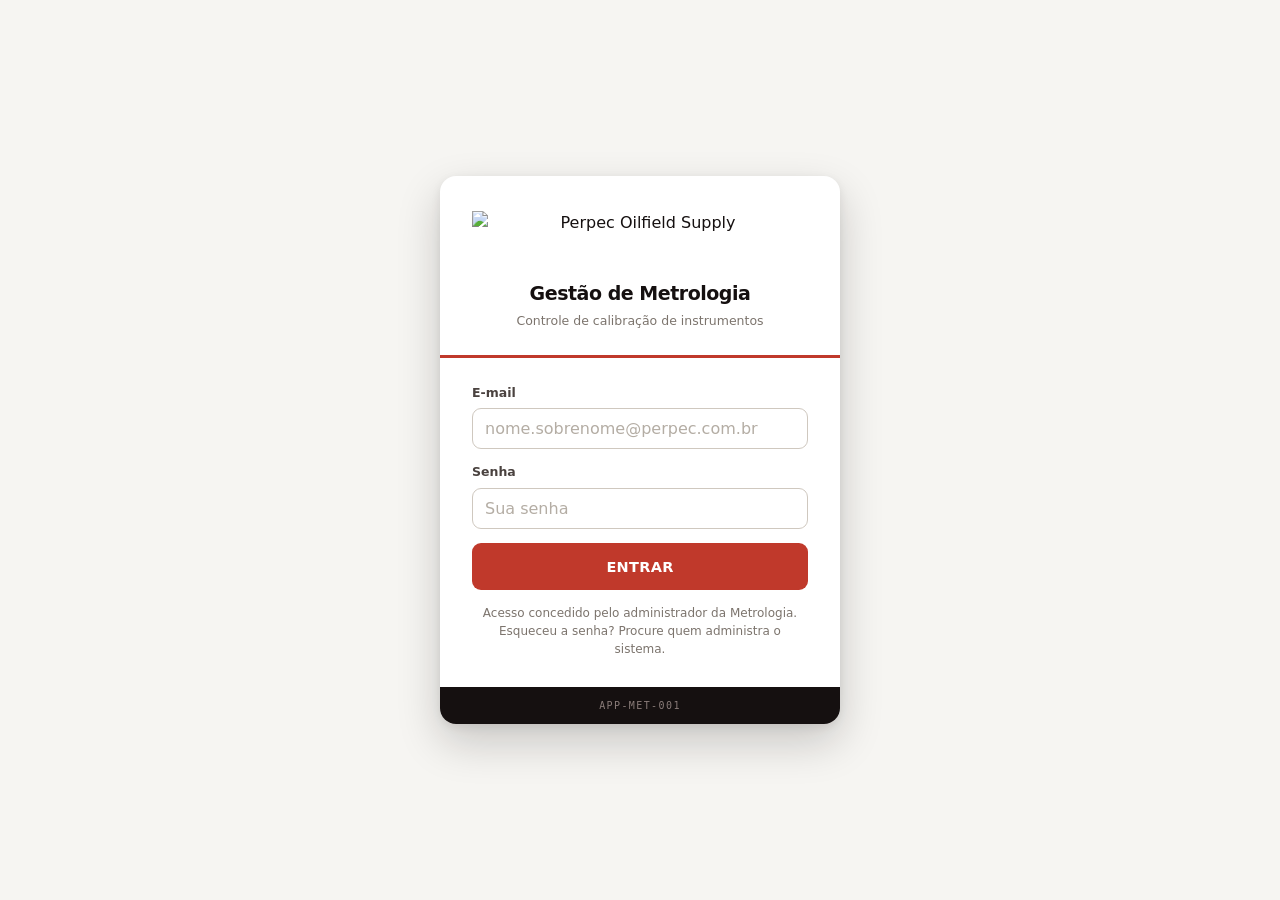
==== commit 7fe25207: "correcao da importacao em massa" ====
--- a/index.html
+++ b/index.html
@@ -43,7 +43,7 @@
       </p>
     </form>
 
-    <div class="gate-foot" id="rodape">FP-ENG-0018</div>
+    <div class="gate-foot" id="rodape">APP-MET-001</div>
   </div>
 </div>
 
@@ -55,7 +55,7 @@
 import { entrar } from './auth.js';
 import { toast, msgErro, marcarErro } from './utils.js';
 
-document.getElementById('rodape').textContent = CONFIG.DOC_REF;
+document.getElementById('rodape').textContent = CONFIG.APP_REF;
 document.title = 'Entrar — ' + CONFIG.APP_NOME + ' · ' + CONFIG.EMPRESA;
 if (window.LOGO_B64) document.getElementById('logo').src = window.LOGO_B64;
 else document.getElementById('logo').remove();
--- a/style.css
+++ b/style.css
@@ -1,611 +1,772 @@
-/* =====================================================================
-   Gestão de Metrologia · Perpec Oilfield Supply
-   Design system. Não invente cores fora dos tokens.
-
-   Identidade: papel claro, tinta PRETA, uma única cor de marca — o
-   vermelho Perpec — usada como acento e como ação, nunca como enfeite.
-   O preto estrutura (faixa do documento, cabeçalhos de modal, números);
-   o vermelho aponta (ação primária, aba ativa, marcador de seção).
-
-   Movimento: curto (160–420 ms), sempre com desaceleração, sempre
-   opcional. Quem pede menos movimento no sistema não recebe nenhum.
-   ===================================================================== */
-
-*,*::before,*::after{box-sizing:border-box;margin:0;padding:0}
-
-:root{
-  --red:#C0392B; --red2:#9E2A1E; --red3:#7C1F16;
-  --dark:#151010; --dark2:#241A18; --dark3:#3A2C29;
-
-  --bg:#F6F5F2; --surface:#FFFFFF; --surface2:#FAF9F7; --surface3:#F1EEEA;
-  --border:#E5E1DA; --border2:#CFC8BF; --hair:#EEEAE4;
-  --text:#151010; --text2:#4A423F; --muted:#7C746D;
-  --accent:#C0392B; --accent-lt:#FCF1EF;
-
-  --r-sm:6px; --r:9px; --r-lg:13px; --r-xl:16px;
-  --sh-1:0 1px 2px rgba(21,16,16,.05);
-  --sh-2:0 3px 10px rgba(21,16,16,.07), 0 1px 2px rgba(21,16,16,.05);
-  --sh-3:0 18px 44px rgba(21,16,16,.20), 0 3px 10px rgba(21,16,16,.08);
-  --sh-red:0 6px 18px rgba(192,57,43,.26);
-
-  --mola:cubic-bezier(.2,.75,.3,1);
-  --saida:cubic-bezier(.4,0,.2,1);
-  --wrap:1400px;
-
-  /* ---------------------------------------------------------------
-     SEMÁFORO DE METROLOGIA — uma cor, um significado, em toda a
-     aplicação e nos relatórios. Os seis tons base são padrão Perpec.
-
-     Validados com o script do design system (ΔE em OKLab, simulação
-     de daltonismo Machado 2009, superfície #FFFFFF):
-       · como marcas de gráfico, na ordem linear
-         descalibrado > externa > próximo > solicitado > calibrado,
-         dão ΔE 21,4 sob deuteranopia e 24,3 em visão normal;
-       · standby é cinza de propósito (croma 0,02): serve de rótulo,
-         nunca de segmento de gráfico. Ver components/graficos.js.
-     --------------------------------------------------------------- */
-  --status-calibrado:#2E7D32;           --status-calibrado-bg:#ECF6ED;
-  --status-proximo-vencimento:#B7791F;  --status-proximo-bg:#FDF5E5;
-  --status-descalibrado:#C0392B;        --status-descalibrado-bg:#FCEDEB;
-  --status-solicitado:#3D5AC0;          --status-solicitado-bg:#EDF0FD;
-  --status-em-calibracao:#6D4AAE;       --status-em-calibracao-bg:#F2EEFB;
-  --status-standby-pausado:#6A7480;     --status-standby-bg:#F1F3F5;
-
-  /* Tinta de gráfico — recessiva por definição. */
-  --grid:#EEEAE4; --eixo:#CFC8BF; --serie:#3D5AC0; --serie-2:#7C746D;
-}
-
-html{-webkit-text-size-adjust:100%}
-body{font-family:system-ui,-apple-system,"Segoe UI",sans-serif;background:var(--bg);color:var(--text);
-     min-height:100vh;-webkit-font-smoothing:antialiased;line-height:1.5}
-a{color:var(--red);text-decoration:none}
-a:hover{text-decoration:underline}
-::selection{background:rgba(192,57,43,.16)}
-:focus-visible{outline:2px solid var(--red);outline-offset:2px;border-radius:4px}
-::-webkit-scrollbar{width:11px;height:11px}
-::-webkit-scrollbar-thumb{background:var(--border2);border-radius:99px;border:3px solid var(--bg)}
-::-webkit-scrollbar-thumb:hover{background:var(--muted)}
-::-webkit-scrollbar-track{background:transparent}
-
-/* =====================================================================
-   MOVIMENTO — declarado num bloco só, para ser fácil de auditar
-   ===================================================================== */
-@keyframes entra   {from{opacity:0;transform:translateY(10px)}to{opacity:1;transform:none}}
-@keyframes surge   {from{opacity:0;transform:translateY(14px) scale(.985)}to{opacity:1;transform:none}}
-@keyframes aparece {from{opacity:0}to{opacity:1}}
-@keyframes gira    {to{transform:rotate(360deg)}}
-@keyframes realce  {0%{background:var(--status-proximo-bg)}100%{background:transparent}}
-@keyframes pulsa   {0%,100%{opacity:1}50%{opacity:.45}}
-@keyframes tracejo {to{stroke-dashoffset:0}}
-@keyframes cresce  {from{transform:scaleY(0)}to{transform:scaleY(1)}}
-
-@media (prefers-reduced-motion: no-preference){
-  /* Anima o conteúdo, não o contêiner: animar os dois faz a tela
-     parecer lenta, porque o mesmo pixel se move duas vezes. */
-  .card{animation:entra .38s var(--mola) backwards}
-  /* Escalonamento curto: dá ritmo sem fazer ninguém esperar. */
-  .card:nth-of-type(1){animation-delay:.02s} .card:nth-of-type(2){animation-delay:.07s}
-  .card:nth-of-type(3){animation-delay:.12s} .card:nth-of-type(4){animation-delay:.16s}
-  .card:nth-of-type(n+5){animation-delay:.19s}
-  .kpi{animation:entra .34s var(--mola) backwards}
-  .kpi:nth-child(1){animation-delay:.03s} .kpi:nth-child(2){animation-delay:.08s}
-  .kpi:nth-child(3){animation-delay:.13s} .kpi:nth-child(4){animation-delay:.18s}
-  .kpi:nth-child(n+5){animation-delay:.22s}
-  .rec{animation:aparece .3s var(--saida) backwards}
-  .modal-card{animation:surge .26s var(--mola)}
-  .ac-lista{animation:entra .16s var(--saida)}
-  .g-dica{transition:opacity .13s,transform .13s}
-}
-@media (prefers-reduced-motion: reduce){
-  *,*::before,*::after{animation-duration:.001ms!important;animation-iteration-count:1!important;
-                       transition-duration:.001ms!important}
-}
-
-/* =====================================================================
-   CABEÇALHO — branco, com o filete vermelho da Perpec
-   ===================================================================== */
-.site-header{background:var(--surface);border-bottom:3px solid var(--red)}
-.header-inner{max-width:var(--wrap);margin:0 auto;display:flex;align-items:center;gap:18px;
-              padding:.8rem 1.75rem}
-.header-logo img{height:40px;width:auto;display:block}
-.header-titulo{border-left:1px solid var(--border);padding-left:18px;min-width:0}
-.header-titulo .title{font-size:15px;font-weight:700;color:var(--dark);letter-spacing:-.015em}
-.header-titulo .sub{font-size:11.5px;color:var(--muted);margin-top:1px}
-
-.header-usuario{margin-left:auto;display:flex;align-items:center;gap:14px}
-.header-usuario .quem{text-align:right;line-height:1.35;min-width:0}
-.header-usuario .nome{display:block;font-size:13px;font-weight:650;color:var(--text)}
-.header-usuario .papel{display:inline-block;font-size:10px;font-weight:700;letter-spacing:.08em;
-                       text-transform:uppercase;color:var(--muted)}
-.header-usuario .papel.admin{color:var(--red)}
-.btn-sair{display:inline-flex;align-items:center;gap:6px;background:none;border:1px solid var(--border);
-          border-radius:var(--r);padding:7px 12px;font-family:inherit;font-size:12.5px;font-weight:650;
-          color:var(--text2);cursor:pointer;transition:all .15s var(--saida)}
-.btn-sair svg{width:14px;height:14px;stroke:currentColor;fill:none;stroke-width:2;
-              stroke-linecap:round;stroke-linejoin:round}
-.btn-sair:hover{color:var(--red);border-color:var(--red);background:var(--accent-lt)}
-
-/* Faixa preta: código do documento, estado do sistema e relógio. */
-.doc-strip{background:var(--dark);padding:0 1.75rem}
-.doc-strip-inner{max-width:var(--wrap);margin:0 auto;display:flex;align-items:center;gap:10px;
-                 flex-wrap:wrap;padding:.42rem 0}
-.doc-strip-inner .sep{flex:1}
-.doc-code-label{font-size:9.5px;color:#8A7C79;letter-spacing:.13em;text-transform:uppercase;font-weight:700}
-.doc-code-val{font-family:ui-monospace,"Cascadia Mono",Consolas,monospace;font-size:12px;font-weight:700;
-              color:#fff;letter-spacing:.11em}
-.doc-meta{font-family:ui-monospace,"Cascadia Mono",Consolas,monospace;font-size:12px;color:#B8A9A6;
-          font-variant-numeric:tabular-nums;letter-spacing:.04em}
-
-/* Aviso de rede: aparece só quando há problema. Sistema saudável é silencioso. */
-.conn{display:none;align-items:center;gap:7px;font-size:11.5px;font-weight:700;color:#FFB4A8}
-.conn.off{display:inline-flex}
-.conn .dot{width:6px;height:6px;border-radius:50%;background:var(--red);flex-shrink:0;
-           animation:pulsa 1.6s ease-in-out infinite}
-
-.sticky-top{position:sticky;top:0;z-index:100;background:var(--surface)}
-.wrap{max-width:var(--wrap);margin:0 auto;padding:1.75rem 1.75rem 4rem}
-.page-footer{text-align:center;font-size:11px;color:var(--muted);padding:2.5rem 0 .5rem}
-
-@media(max-width:860px){
-  .header-inner,.doc-strip,.tabs-inner{padding-left:1rem;padding-right:1rem}
-  .header-titulo{display:none}
-  .wrap{padding:1.2rem 1rem 3rem}
-}
-
-/* =====================================================================
-   NAVEGAÇÃO
-   ===================================================================== */
-.tabs{background:var(--surface);border-bottom:1px solid var(--border);overflow-x:auto;scrollbar-width:none}
-.tabs::-webkit-scrollbar{display:none}
-.tabs-inner{max-width:var(--wrap);margin:0 auto;display:flex;padding:0 1.75rem}
-.tab{position:relative;border:none;background:none;font-family:inherit;font-size:13.5px;font-weight:600;
-     color:var(--muted);padding:13px 2px;margin-right:22px;cursor:pointer;white-space:nowrap;
-     display:flex;align-items:center;gap:7px;transition:color .16s var(--saida);text-decoration:none}
-.tab::after{content:"";position:absolute;left:0;right:0;bottom:0;height:2.5px;background:var(--red);
-            border-radius:2px 2px 0 0;transform:scaleX(0);transform-origin:left;
-            transition:transform .24s var(--mola)}
-.tab:hover{color:var(--text);text-decoration:none}
-.tab:hover::after{transform:scaleX(.35);background:var(--border2)}
-.tab.sel{color:var(--dark)}
-.tab.sel::after{transform:scaleX(1);background:var(--red)}
-.tab svg{width:15px;height:15px;stroke:currentColor;fill:none;stroke-width:1.9;
-         stroke-linecap:round;stroke-linejoin:round;flex-shrink:0;opacity:.7;transition:.16s}
-.tab.sel svg{opacity:1;stroke:var(--red)}
-.tab .n{font-size:11px;font-weight:800;font-variant-numeric:tabular-nums;color:var(--muted);
-        background:var(--surface3);border-radius:99px;padding:1px 6px;min-width:18px;text-align:center}
-.tab .n.warn{color:#fff;background:var(--status-proximo-vencimento)}
-.tab .n.late{color:#fff;background:var(--status-descalibrado)}
-
-.subtabs{display:inline-flex;gap:3px;background:var(--surface3);padding:3px;border-radius:var(--r);
-         margin-bottom:1.5rem;overflow-x:auto;max-width:100%;scrollbar-width:none}
-.subtabs::-webkit-scrollbar{display:none}
-.subtab{border:none;background:none;font-family:inherit;font-size:13px;font-weight:650;color:var(--muted);
-        padding:7px 15px;cursor:pointer;border-radius:7px;white-space:nowrap;
-        transition:color .16s,background .2s var(--saida),box-shadow .2s}
-.subtab:hover{color:var(--text)}
-.subtab.sel{color:var(--dark);background:var(--surface);box-shadow:var(--sh-1)}
-.pane{display:none}
-.pane.on{display:block;animation:aparece .22s var(--saida)}
-
-/* =====================================================================
-   CARTÕES
-   ===================================================================== */
-/* Sem `overflow:hidden`: ele recortava a lista do autocomplete, que é
-   posicionada fora dos limites do cartão. O cabeçalho tem o mesmo fundo
-   do cartão, então nada precisa ser recortado para os cantos ficarem
-   corretos. */
-.card{position:relative;background:var(--surface);border:1px solid var(--border);
-      border-radius:var(--r-lg);margin-bottom:1.25rem;box-shadow:var(--sh-1);
-      transition:box-shadow .22s var(--saida),border-color .22s var(--saida)}
-.card:hover{box-shadow:var(--sh-2)}
-/* Cartão com autocomplete aberto sobe acima dos cartões seguintes,
-   que vêm depois no DOM e, sem isso, pintariam por cima da lista. */
-.card.ac-aberto{z-index:60}
-.card-head{padding:.95rem 1.4rem .85rem;display:flex;align-items:center;gap:11px;flex-wrap:wrap;
-           border-bottom:1px solid var(--hair);background:var(--surface)}
-/* Marcador vermelho: o acento da marca, do tamanho de um acento. */
-.card-head::before{content:"";width:3px;height:15px;background:var(--red);border-radius:2px;flex-shrink:0}
-.card-head h2{font-size:13.5px;font-weight:700;letter-spacing:-.005em;color:var(--dark)}
-.card-head .right{margin-left:auto;font-size:12px;color:var(--muted);font-weight:650;
-                  font-variant-numeric:tabular-nums}
-.card-head svg{width:15px;height:15px;stroke:var(--red);fill:none;stroke-width:1.9;
-               stroke-linecap:round;stroke-linejoin:round;flex-shrink:0}
-.step{width:21px;height:21px;border-radius:50%;background:var(--red);color:#fff;font-size:11px;
-      font-weight:800;display:flex;align-items:center;justify-content:center;flex-shrink:0;
-      font-variant-numeric:tabular-nums}
-.card-head .step + h2{margin-left:-2px}
-.card-body{padding:1.4rem}
-.card-body.tight{padding:1rem 1.1rem}
-
-/* Cartão que abre e fecha. <details> nativo: teclado e leitor de tela
-   já funcionam, sem uma linha de JS para o comportamento. */
-details.card > summary{cursor:pointer;list-style:none;user-select:none;
-                       border-bottom:1px solid transparent;transition:background .14s}
-details.card > summary::-webkit-details-marker{display:none}
-details.card > summary:hover{background:var(--surface2)}
-details.card[open] > summary{border-bottom-color:var(--hair)}
-.card-head .chevron{display:flex;align-items:center;margin-left:10px;flex-shrink:0}
-.card-head .chevron svg{width:16px;height:16px;stroke:var(--muted);stroke-width:2.2;
-                        transition:transform .22s var(--mola)}
-details.card[open] .chevron svg{transform:rotate(180deg);stroke:var(--red)}
-@media (prefers-reduced-motion: no-preference){
-  details.card[open] > .card-body{animation:entra .24s var(--saida)}
-}
-
-.g2{display:grid;grid-template-columns:1fr 1fr;gap:16px}
-.g3{display:grid;grid-template-columns:repeat(3,1fr);gap:16px}
-.g4{display:grid;grid-template-columns:repeat(4,1fr);gap:16px}
-.full{grid-column:1/-1}
-@media(max-width:1050px){.g4{grid-template-columns:repeat(2,1fr)}.g3{grid-template-columns:1fr 1fr}}
-@media(max-width:720px){.g2,.g3,.g4{grid-template-columns:1fr}.full{grid-column:1}}
-
-.sec-title{font-size:10.5px;font-weight:800;letter-spacing:.11em;text-transform:uppercase;
-           color:var(--red);margin:26px 0 11px;padding-bottom:7px;border-bottom:1px solid var(--hair)}
-.sec-title:first-child{margin-top:0}
-
-/* =====================================================================
-   CAMPOS
-   ===================================================================== */
-.field{display:flex;flex-direction:column;gap:6px;min-width:0}
-.field label{font-size:12.5px;font-weight:650;color:var(--text2)}
-.req{color:var(--red);margin-left:2px}
-.field input,.field textarea,.field select{
-  border:1px solid var(--border2);border-radius:var(--r);padding:10px 12px;font-size:16px;
-  font-family:inherit;color:var(--text);background:var(--surface);width:100%;
-  transition:border-color .15s,box-shadow .15s,background .15s}
-.field input::placeholder,.field textarea::placeholder{color:#B4ADA4}
-.field input:hover,.field select:hover,.field textarea:hover{border-color:#B3AAA0}
-.field input:focus,.field textarea:focus,.field select:focus{
-  outline:none;border-color:var(--red);box-shadow:0 0 0 3px rgba(192,57,43,.13)}
-.field input[readonly]{background:var(--surface2);color:var(--muted);cursor:default}
-.field textarea{resize:vertical;min-height:88px;line-height:1.55}
-.field .hint{font-size:11.5px;color:var(--muted);line-height:1.45}
-.field.err input,.field.err select,.field.err textarea{border-color:var(--red);background:var(--accent-lt)}
-.field .msg{display:none;font-size:12px;font-weight:650;color:var(--red)}
-.field.err .msg{display:block;animation:entra .2s var(--saida)}
-.field-inline{display:flex;align-items:center;gap:9px;flex-direction:row}
-.field-inline input[type=checkbox]{width:17px;height:17px;accent-color:var(--red);cursor:pointer;flex-shrink:0}
-.field-inline label{cursor:pointer;font-size:13px;font-weight:550;color:var(--text)}
-
-.cod{font-family:ui-monospace,"Cascadia Mono",Consolas,monospace!important;font-size:17px!important;
-     font-weight:700!important;letter-spacing:.11em!important;text-align:center;color:var(--dark)!important}
-
-.file{position:relative;border:1px dashed var(--border2);border-radius:var(--r);background:var(--surface2);
-      padding:16px 14px;text-align:center;cursor:pointer;transition:all .17s var(--saida)}
-.file:hover{border-color:var(--red);background:var(--accent-lt)}
-.file input{position:absolute;inset:0;opacity:0;cursor:pointer;width:100%;height:100%}
-.file .txt{font-size:12.5px;font-weight:650;color:var(--muted);pointer-events:none;word-break:break-all}
-.file.ok{border-style:solid;border-color:var(--status-calibrado);background:var(--status-calibrado-bg)}
-.file.ok .txt{color:var(--status-calibrado)}
-
-/* =====================================================================
-   BOTÕES
-   ===================================================================== */
-.btn{display:inline-flex;align-items:center;justify-content:center;gap:7px;padding:9px 17px;
-     min-height:39px;border:1px solid transparent;border-radius:var(--r);font-size:13.5px;
-     font-weight:650;cursor:pointer;font-family:inherit;white-space:nowrap;text-decoration:none;
-     transition:background .16s,border-color .16s,color .16s,box-shadow .2s var(--saida),transform .1s}
-.btn:hover{text-decoration:none}
-.btn:active{transform:translateY(1px)}
-.btn svg{width:15px;height:15px;stroke:currentColor;fill:none;stroke-width:2;
-         stroke-linecap:round;stroke-linejoin:round;flex-shrink:0}
-.btn-dark{background:var(--dark);color:#fff}
-.btn-dark:hover{background:var(--dark2);box-shadow:0 5px 14px rgba(21,16,16,.24)}
-.btn-red{background:var(--red);color:#fff}
-.btn-red:hover{background:var(--red2);box-shadow:var(--sh-red)}
-.btn-green{background:var(--status-calibrado);color:#fff}
-.btn-green:hover{background:#25682A;box-shadow:0 5px 14px rgba(46,125,50,.26)}
-.btn-outline{background:var(--surface);color:var(--text2);border-color:var(--border2)}
-.btn-outline:hover{background:var(--surface2);border-color:var(--dark3);color:var(--dark)}
-.btn-ghost{background:transparent;color:var(--muted)}
-.btn-ghost:hover{background:var(--surface3);color:var(--text)}
-.btn-perigo{background:var(--surface);color:var(--red);border-color:#E8C2BC}
-.btn-perigo:hover{background:var(--accent-lt);border-color:var(--red)}
-.btn-sm{padding:5px 11px;min-height:30px;font-size:12.5px;border-radius:var(--r-sm)}
-.btn-xl{padding:13px 28px;min-height:47px;font-size:14.5px;letter-spacing:.02em}
-.btn:disabled{background:var(--surface3)!important;cursor:not-allowed;color:#ADA69D!important;
-              border-color:var(--border)!important;transform:none!important;box-shadow:none!important}
-
-.act-bar{background:var(--surface);border:1px solid var(--border);border-radius:var(--r-lg);
-         padding:.9rem 1.2rem;display:flex;align-items:center;justify-content:space-between;
-         flex-wrap:wrap;gap:14px;box-shadow:var(--sh-1);margin-bottom:1.25rem}
-.act-group{display:flex;gap:8px;flex-wrap:wrap}
-@media(max-width:768px){.act-bar{flex-direction:column;align-items:stretch}
-                        .act-group{justify-content:stretch}.act-bar .btn{width:100%}}
-
-/* =====================================================================
-   SITUAÇÃO — ponto colorido + rótulo.
-   A cor nunca carrega o significado sozinha: o texto vem sempre junto.
-   ===================================================================== */
-.bdg{display:inline-flex;align-items:center;gap:6px;font-size:12.5px;font-weight:650;
-     color:var(--text2);white-space:nowrap;line-height:1.3}
-.bdg::before{content:"";width:7px;height:7px;border-radius:50%;background:currentColor;flex-shrink:0}
-.bdg.s-calibrado{color:var(--status-calibrado)}
-.bdg.s-proximo_vencimento{color:var(--status-proximo-vencimento)}
-.bdg.s-descalibrado{color:var(--status-descalibrado)}
-.bdg.s-solicitado{color:var(--status-solicitado)}
-.bdg.s-em_calibracao_externa{color:var(--status-em-calibracao)}
-.bdg.s-standby_pausado{color:var(--status-standby-pausado)}
-.bdg.s-ativo{color:var(--status-calibrado)}
-.bdg.s-inativo{color:var(--muted)}
-.bdg.neutro{color:var(--muted)}
-.bdg.neutro::before{display:none}
-
-.tag{display:inline-block;font-size:11px;font-weight:700;letter-spacing:.04em;color:var(--muted);
-     background:var(--surface3);padding:2px 8px;border-radius:var(--r-sm);white-space:nowrap}
-.tag.acento{color:var(--red);background:var(--accent-lt)}
-
-.warn-box{font-size:13px;font-weight:500;border-radius:var(--r);padding:11px 14px;margin-bottom:14px;
-          line-height:1.55;border-left:3px solid;color:var(--text2)}
-.warn-box b{color:var(--dark);font-weight:700}
-.warn-box.i{border-color:var(--status-solicitado);background:var(--status-solicitado-bg)}
-.warn-box.w{border-color:var(--status-proximo-vencimento);background:var(--status-proximo-bg)}
-.warn-box.e{border-color:var(--status-descalibrado);background:var(--status-descalibrado-bg)}
-.warn-box.g{border-color:var(--status-calibrado);background:var(--status-calibrado-bg)}
-
-.empty-state{text-align:center;padding:3rem 1rem;color:var(--muted);font-size:13.5px;
-             border:1px dashed var(--border2);border-radius:var(--r-lg);background:var(--surface2)}
-
-.legenda{display:flex;flex-wrap:wrap;gap:6px 18px;font-size:12px;color:var(--muted);align-items:center}
-.legenda i{width:7px;height:7px;border-radius:50%;display:inline-block;margin-right:6px;vertical-align:1px}
-
-/* =====================================================================
-   INDICADORES
-   ===================================================================== */
-.kpis{display:grid;grid-template-columns:repeat(auto-fit,minmax(172px,1fr));gap:12px;margin-bottom:1.5rem}
-.kpi{position:relative;background:var(--surface);border:1px solid var(--border);border-radius:var(--r-lg);
-     padding:1.05rem 1.15rem 1.1rem;cursor:pointer;text-align:left;font-family:inherit;
-     box-shadow:var(--sh-1);overflow:hidden;display:flex;flex-direction:column;gap:3px;
-     transition:transform .2s var(--mola),box-shadow .2s var(--saida),border-color .2s}
-.kpi:hover{transform:translateY(-3px);box-shadow:var(--sh-2);border-color:var(--border2)}
-.kpi::after{content:"";position:absolute;left:0;top:0;bottom:0;width:3px;background:var(--border2);
-            transform:scaleY(.35);transform-origin:top;transition:transform .28s var(--mola)}
-.kpi:hover::after{transform:scaleY(1)}
-.kpi .k{font-size:11.5px;font-weight:650;color:var(--muted);display:flex;align-items:center;gap:6px}
-.kpi .k::before{content:"";width:7px;height:7px;border-radius:50%;background:currentColor;flex-shrink:0}
-.kpi .v{font-size:31px;font-weight:700;line-height:1.12;color:var(--dark);letter-spacing:-.03em}
-.kpi .d{font-size:11.5px;color:var(--muted);line-height:1.4}
-.kpi.c-total::after{background:var(--dark);transform:scaleY(1)}
-.kpi.c-total .k{color:var(--muted)} .kpi.c-total .k::before{display:none}
-.kpi.c-calibrado::after{background:var(--status-calibrado)}        .kpi.c-calibrado .k{color:var(--status-calibrado)}
-.kpi.c-proximo::after{background:var(--status-proximo-vencimento)} .kpi.c-proximo .k{color:var(--status-proximo-vencimento)}
-.kpi.c-descalibrado::after{background:var(--status-descalibrado)}  .kpi.c-descalibrado .k{color:var(--status-descalibrado)}
-.kpi.c-solicitado::after{background:var(--status-solicitado)}      .kpi.c-solicitado .k{color:var(--status-solicitado)}
-.kpi.c-externa::after{background:var(--status-em-calibracao)}      .kpi.c-externa .k{color:var(--status-em-calibracao)}
-.kpi.c-standby::after{background:var(--status-standby-pausado)}    .kpi.c-standby .k{color:var(--status-standby-pausado)}
-.kpi.sel{border-color:var(--red);box-shadow:0 0 0 3px rgba(192,57,43,.1)}
-.kpi.estatico{cursor:default}
-.kpi.estatico:hover{transform:none;box-shadow:var(--sh-1);border-color:var(--border)}
-
-/* =====================================================================
-   GRÁFICOS
-   ===================================================================== */
-.graficos{display:grid;grid-template-columns:repeat(auto-fit,minmax(340px,1fr));gap:16px;margin-bottom:1.5rem}
-.graficos .card{margin-bottom:0}
-.grafico{position:relative}
-.grafico svg{display:block;width:100%;height:auto;overflow:visible}
-.g-sub{font-size:11.5px;color:var(--muted);line-height:1.45}
-.g-eixo{font-size:10.5px;fill:var(--muted);font-variant-numeric:tabular-nums}
-.g-valor{font-size:11px;font-weight:700;fill:var(--text2);font-variant-numeric:tabular-nums}
-.g-grid{stroke:var(--grid);stroke-width:1}
-.g-base{stroke:var(--eixo);stroke-width:1}
-.g-hero{font-size:35px;font-weight:700;fill:var(--dark);letter-spacing:-.03em}
-.g-hero-sub{font-size:11px;fill:var(--muted);font-weight:650}
-
-/* Foco por realce: ao passar o mouse, as demais marcas recuam.
-   O alvo é a faixa inteira, nunca um alvo de precisão. */
-.g-marca{transition:opacity .14s var(--saida)}
-.grafico:hover .g-marca{opacity:.38}
-.g-marca:hover,[data-dica]:hover .g-marca{opacity:1}
-.g-alvo{fill:transparent;cursor:default}
-
-@media (prefers-reduced-motion: no-preference){
-  /* pathLength="100" normaliza o traço: um só keyframe serve para
-     qualquer arco ou linha, de qualquer tamanho. */
-  .g-traco{stroke-dasharray:100;stroke-dashoffset:100;animation:tracejo .75s var(--saida) forwards}
-  .g-barra{transform-box:fill-box;transform-origin:50% 100%;animation:cresce .5s var(--mola) backwards}
-  .g-ponto,.g-valor{animation:aparece .3s var(--saida) backwards;animation-delay:.55s}
-}
-
-.g-legenda{display:flex;flex-wrap:wrap;gap:4px 16px;margin-top:14px;padding-top:12px;
-           border-top:1px solid var(--hair)}
-.g-legenda .item{display:flex;align-items:center;gap:8px;font-size:12px;color:var(--text2);
-                 line-height:1.65;min-width:0}
-.g-legenda .sw{width:9px;height:9px;border-radius:2.5px;flex-shrink:0}
-.g-legenda .sw.linha{height:2.5px;border-radius:2px;width:14px}
-.g-legenda .qtd{margin-left:auto;font-weight:700;font-variant-numeric:tabular-nums;color:var(--dark);
-                padding-left:10px}
-.g-legenda.colunas{display:grid;grid-template-columns:1fr;gap:1px}
-
-.g-dica{position:absolute;pointer-events:none;background:var(--dark);color:#fff;font-size:11.5px;
-        font-weight:650;padding:7px 11px;border-radius:var(--r-sm);white-space:nowrap;opacity:0;
-        transform:translate(-50%,-125%) scale(.96);z-index:20;box-shadow:var(--sh-2);line-height:1.5}
-.g-dica.on{opacity:1;transform:translate(-50%,-135%) scale(1)}
-.g-dica .l2{font-weight:500;color:#C9BCB9;display:block}
-
-/* Tabela-gêmea: todo valor é legível sem depender de cor. */
-.g-tabela{margin-top:12px;border-top:1px solid var(--hair);padding-top:10px}
-.g-tabela summary{font-size:11.5px;font-weight:650;color:var(--muted);cursor:pointer;list-style:none;
-                  transition:color .14s}
-.g-tabela summary:hover{color:var(--red)}
-.g-tabela summary::-webkit-details-marker{display:none}
-.g-tabela summary::before{content:"▸ ";display:inline-block}
-.g-tabela[open] summary::before{content:"▾ "}
-.g-tabela[open] table{animation:entra .22s var(--saida)}
-.g-tabela table{width:100%;border-collapse:collapse;font-size:12px;margin-top:8px}
-.g-tabela th{text-align:left;font-weight:700;color:var(--muted);font-size:10px;text-transform:uppercase;
-             letter-spacing:.07em;padding:4px 6px}
-.g-tabela td{padding:5px 6px;border-top:1px solid var(--hair);color:var(--text2)}
-.g-tabela td.num{text-align:right;font-variant-numeric:tabular-nums}
-
-/* =====================================================================
-   CARTÃO DE ITEM DE LISTA
-   ===================================================================== */
-.rec{border:1px solid var(--border);border-left:3px solid var(--border2);border-radius:var(--r);
-     background:var(--surface);margin-bottom:8px;overflow:hidden;
-     transition:border-color .16s,box-shadow .2s var(--saida),transform .16s var(--mola)}
-.rec[data-instr]{cursor:pointer}
-.rec[data-instr]:hover{transform:translateX(3px);box-shadow:var(--sh-2);border-color:var(--border2)}
-.rec.s-calibrado{border-left-color:var(--status-calibrado)}
-.rec.s-proximo_vencimento{border-left-color:var(--status-proximo-vencimento)}
-.rec.s-descalibrado{border-left-color:var(--status-descalibrado)}
-.rec.s-solicitado{border-left-color:var(--status-solicitado)}
-.rec.s-em_calibracao_externa{border-left-color:var(--status-em-calibracao)}
-.rec.s-standby_pausado{border-left-color:var(--status-standby-pausado)}
-.rec-in{padding:12px 14px}
-.rec-grid{display:grid;grid-template-columns:repeat(auto-fit,minmax(140px,1fr));gap:10px 18px;font-size:13px}
-.rec-grid .k{font-size:10px;font-weight:700;letter-spacing:.06em;text-transform:uppercase;color:var(--muted)}
-.rec-grid .v{color:var(--text);font-weight:550;margin-top:2px;word-break:break-word}
-.rec-acts{display:flex;gap:8px;flex-wrap:wrap;margin-top:12px;padding-top:11px;border-top:1px solid var(--hair)}
-.mono{font-family:ui-monospace,"Cascadia Mono",Consolas,monospace;font-weight:700;letter-spacing:.04em;
-      color:var(--dark)}
-
-/* =====================================================================
-   TABELA
-   ===================================================================== */
-.tbl-wrap{overflow-x:auto;border:1px solid var(--border);border-radius:var(--r-lg);background:var(--surface);
-          box-shadow:var(--sh-1)}
-table.tbl{width:100%;border-collapse:collapse;font-size:13px;min-width:880px}
-table.tbl th{background:var(--surface);color:var(--muted);font-size:10px;font-weight:800;
-             letter-spacing:.08em;text-transform:uppercase;text-align:left;padding:12px;
-             border-bottom:1.5px solid var(--dark);white-space:nowrap;position:sticky;top:0;z-index:2}
-table.tbl th.ord{cursor:pointer;user-select:none;transition:color .14s}
-table.tbl th.ord:hover{color:var(--red)}
-table.tbl th .seta{opacity:0;margin-left:4px;font-size:9px;transition:opacity .14s}
-table.tbl th.ord:hover .seta{opacity:.45}
-table.tbl th.asc .seta,table.tbl th.desc .seta{opacity:1;color:var(--red)}
-table.tbl td{padding:10px 12px;border-bottom:1px solid var(--hair);vertical-align:middle;color:var(--text2)}
-table.tbl tbody tr:last-child td{border-bottom:none}
-table.tbl tbody tr{transition:background .12s}
-table.tbl tbody tr.clicavel{cursor:pointer}
-table.tbl tbody tr:hover{background:var(--surface2)}
-table.tbl tbody tr.marcada{background:var(--accent-lt)}
-table.tbl tbody tr.l-calibrado             td:first-child{box-shadow:inset 3px 0 0 var(--status-calibrado)}
-table.tbl tbody tr.l-proximo_vencimento    td:first-child{box-shadow:inset 3px 0 0 var(--status-proximo-vencimento)}
-table.tbl tbody tr.l-descalibrado          td:first-child{box-shadow:inset 3px 0 0 var(--status-descalibrado)}
-table.tbl tbody tr.l-solicitado            td:first-child{box-shadow:inset 3px 0 0 var(--status-solicitado)}
-table.tbl tbody tr.l-em_calibracao_externa td:first-child{box-shadow:inset 3px 0 0 var(--status-em-calibracao)}
-table.tbl tbody tr.l-standby_pausado       td:first-child{box-shadow:inset 3px 0 0 var(--status-standby-pausado)}
-table.tbl tbody tr.inativa td{color:var(--muted)}
-table.tbl td.mono{white-space:nowrap}
-table.tbl td.num{text-align:right;font-variant-numeric:tabular-nums;white-space:nowrap}
-table.tbl td.sel,table.tbl th.sel{width:38px;padding-right:0}
-table.tbl input[type=checkbox]{width:16px;height:16px;accent-color:var(--red);cursor:pointer}
-.tbl-rodape{display:flex;align-items:center;justify-content:space-between;flex-wrap:wrap;gap:10px;
-            padding:10px 2px 0;font-size:12px;color:var(--muted)}
-
-.filtros{display:flex;gap:12px;flex-wrap:wrap;align-items:flex-end;margin-bottom:1.25rem}
-.filtros .field{min-width:160px;flex:0 1 auto}
-.filtros .field.busca{flex:1 1 280px;min-width:220px}
-.filtros .field input,.filtros .field select{font-size:14px;padding:8px 11px}
-
-/* Barra de seleção em massa — preta, porque a ação é séria. */
-.sel-bar{display:flex;align-items:center;gap:12px;flex-wrap:wrap;background:var(--dark);color:#fff;
-         border-radius:var(--r);padding:10px 14px;margin-bottom:12px;font-size:13px;font-weight:650;
-         box-shadow:var(--sh-2);animation:entra .22s var(--mola)}
-.sel-bar .sep{flex:1}
-.sel-bar .btn-outline{background:transparent;color:#fff;border-color:rgba(255,255,255,.28)}
-.sel-bar .btn-outline:hover{background:rgba(255,255,255,.1);color:#fff;border-color:rgba(255,255,255,.5)}
-
-/* =====================================================================
-   MODAL
-   ===================================================================== */
-.modal{position:fixed;inset:0;z-index:9000;background:rgba(21,16,16,.55);backdrop-filter:blur(4px);
-       display:flex;align-items:flex-start;justify-content:center;padding:2rem 1.2rem;overflow-y:auto;
-       animation:aparece .16s}
-.modal[hidden]{display:none}
-.modal-card{background:var(--surface);border-radius:var(--r-xl);max-width:720px;width:100%;
-            box-shadow:var(--sh-3);overflow:hidden;margin:auto}
-.modal-card.lg{max-width:1000px}
-/* Cabeçalho preto: dá peso ao que exige decisão. */
-.modal-head{background:var(--dark);padding:1.1rem 1.5rem;display:flex;align-items:center;gap:12px;
-            flex-wrap:wrap}
-.modal-head h3{font-size:15.5px;font-weight:700;color:#F5EDEC;letter-spacing:-.015em}
-.modal-head .x{margin-left:auto;background:none;border:none;color:#9A8B88;font-size:22px;line-height:1;
-               cursor:pointer;padding:2px 7px;font-family:inherit;border-radius:var(--r-sm);
-               transition:all .15s}
-.modal-head .x:hover{color:#fff;background:rgba(255,255,255,.12)}
-.modal-body{padding:1.4rem 1.5rem;max-height:68vh;overflow-y:auto}
-.modal-foot{padding:1rem 1.5rem;border-top:1px solid var(--hair);background:var(--surface2);
-            display:flex;gap:8px;flex-wrap:wrap;justify-content:flex-end}
-@media(max-width:600px){.modal-foot .btn{width:100%}}
-
-.kv{display:grid;grid-template-columns:repeat(auto-fit,minmax(160px,1fr));gap:14px 20px}
-.kv .k{font-size:10px;font-weight:700;letter-spacing:.06em;text-transform:uppercase;color:var(--muted)}
-.kv .v{font-size:14px;color:var(--text);font-weight:550;margin-top:2px;word-break:break-word}
-
-/* =====================================================================
-   LINHA DO TEMPO
-   ===================================================================== */
-.tl{position:relative;padding-left:24px}
-.tl::before{content:"";position:absolute;left:4px;top:8px;bottom:8px;width:1px;background:var(--border)}
-.tl-item{position:relative;padding:0 0 20px 4px;animation:entra .3s var(--saida) backwards}
-.tl-item:nth-child(1){animation-delay:.02s} .tl-item:nth-child(2){animation-delay:.06s}
-.tl-item:nth-child(3){animation-delay:.1s}  .tl-item:nth-child(n+4){animation-delay:.13s}
-.tl-item:last-child{padding-bottom:0}
-.tl-item::before{content:"";position:absolute;left:-24px;top:5px;width:9px;height:9px;border-radius:50%;
-                 background:var(--border2);box-shadow:0 0 0 3px var(--surface)}
-.tl-item.t-entrada::before   {background:var(--dark)}
-.tl-item.t-inspecao::before  {background:var(--status-solicitado)}
-.tl-item.t-calibracao::before{background:var(--status-calibrado)}
-.tl-item.t-saida::before     {background:var(--status-proximo-vencimento)}
-.tl-item.t-retorno::before   {background:var(--status-calibrado)}
-.tl-item.t-auditoria::before {background:var(--status-em-calibracao)}
-.tl-item.t-documento::before {background:var(--muted)}
-.tl-quando{font-size:11px;font-weight:650;color:var(--muted);font-variant-numeric:tabular-nums}
-.tl-titulo{font-size:13.5px;font-weight:650;color:var(--dark);margin-top:2px}
-.tl-detalhe{font-size:12.5px;color:var(--text2);margin-top:3px;line-height:1.55}
-.tl-autor{font-size:11.5px;color:var(--muted);margin-top:4px}
-
-/* =====================================================================
-   AUTOCOMPLETE
-   ===================================================================== */
-.ac{position:relative;z-index:30}
-.ac-lista{position:absolute;z-index:70;left:0;right:0;top:calc(100% + 4px);background:var(--surface);
-          border:1px solid var(--border);border-radius:var(--r);box-shadow:var(--sh-3);
-          max-height:min(52vh,340px);overflow-y:auto;overscroll-behavior:contain;padding:4px}
-.ac-lista[hidden]{display:none}
-.ac-item{padding:9px 11px;cursor:pointer;font-size:13px;border-radius:var(--r-sm);color:var(--text2);
-         transition:background .12s}
-.ac-item:hover,.ac-item.sel{background:var(--accent-lt)}
-.ac-item b{font-family:ui-monospace,"Cascadia Mono",Consolas,monospace;letter-spacing:.04em;color:var(--dark)}
-.ac-item > div{display:flex;align-items:center;gap:10px;margin-top:3px;flex-wrap:wrap}
-.ac-item span{color:var(--muted);font-size:12px}
-
-/* =====================================================================
-   TOAST, CARREGANDO, GATE
-   ===================================================================== */
-.toast{position:fixed;bottom:26px;left:50%;transform:translateX(-50%) translateY(14px) scale(.97);
-       background:var(--dark);color:#fff;border-radius:var(--r);padding:12px 20px;font-size:13.5px;
-       font-weight:650;pointer-events:none;opacity:0;z-index:99999;max-width:min(90vw,470px);
-       text-align:center;white-space:pre-line;box-shadow:var(--sh-3);line-height:1.5;
-       transition:opacity .22s,transform .28s var(--mola);border-left:3px solid var(--dark3)}
-.toast.show{opacity:1;transform:translateX(-50%) translateY(0) scale(1)}
-.toast.success{border-left-color:var(--status-calibrado)}
-.toast.error{border-left-color:var(--red)}
-
-.carregando{display:flex;align-items:center;justify-content:center;gap:10px;padding:3rem;
-            color:var(--muted);font-size:13px;font-weight:650;animation:aparece .3s .12s backwards}
-.spin{width:16px;height:16px;border:2px solid var(--border2);border-top-color:var(--red);
-      border-radius:50%;animation:gira .62s linear infinite;flex-shrink:0}
-
-.gate{position:fixed;inset:0;z-index:9500;background:var(--bg);display:flex;align-items:center;
-      justify-content:center;padding:1.5rem;overflow-y:auto}
-.gate[hidden]{display:none}
-.gate-card{background:var(--surface);border-radius:var(--r-xl);max-width:400px;width:100%;
-           box-shadow:var(--sh-3);overflow:hidden;animation:surge .34s var(--mola)}
-.gate-top{padding:2.2rem 2rem 1.5rem;text-align:center;border-bottom:3px solid var(--red)}
-.gate-top img{height:44px;margin:0 auto 1.5rem;display:block}
-.gate-top h1{font-size:19px;font-weight:700;color:var(--dark);letter-spacing:-.025em}
-.gate-top p{font-size:12.5px;color:var(--muted);margin-top:5px}
-.gate-body{padding:1.6rem 2rem 1.8rem;display:flex;flex-direction:column;gap:14px}
-.gate-foot{background:var(--dark);padding:.7rem;text-align:center;font-size:10px;color:#8A7C79;
-           letter-spacing:.14em;font-family:ui-monospace,"Cascadia Mono",Consolas,monospace}
-
-.mudou{animation:realce 2.6s ease-out}
-
-@media print{
-  .sticky-top,.act-bar,.filtros,.btn,.tabs,.sel-bar{display:none!important}
-  body{background:#fff}
-  .card{break-inside:avoid;box-shadow:none;border-color:#ccc;animation:none}
-}
+/* =====================================================================
+   Gestão de Metrologia · Perpec Oilfield Supply
+   Design system. Não invente cores fora dos tokens.
+
+   Identidade: papel claro, tinta PRETA, uma única cor de marca — o
+   vermelho Perpec — usada como acento e como ação, nunca como enfeite.
+   O preto estrutura (faixa do documento, cabeçalhos de modal, números);
+   o vermelho aponta (ação primária, aba ativa, marcador de seção).
+
+   Movimento: curto (160–420 ms), sempre com desaceleração, sempre
+   opcional. Quem pede menos movimento no sistema não recebe nenhum.
+   ===================================================================== */
+
+*,*::before,*::after{box-sizing:border-box;margin:0;padding:0}
+
+:root{
+  --red:#C0392B; --red2:#9E2A1E; --red3:#7C1F16;
+  --dark:#151010; --dark2:#241A18; --dark3:#3A2C29;
+
+  --bg:#F6F5F2; --surface:#FFFFFF; --surface2:#FAF9F7; --surface3:#F1EEEA;
+  --border:#E5E1DA; --border2:#CFC8BF; --hair:#EEEAE4;
+  --text:#151010; --text2:#4A423F; --muted:#7C746D;
+  --accent:#C0392B; --accent-lt:#FCF1EF;
+
+  --r-sm:6px; --r:9px; --r-lg:13px; --r-xl:16px;
+  --sh-1:0 1px 2px rgba(21,16,16,.05);
+  --sh-2:0 3px 10px rgba(21,16,16,.07), 0 1px 2px rgba(21,16,16,.05);
+  --sh-3:0 18px 44px rgba(21,16,16,.20), 0 3px 10px rgba(21,16,16,.08);
+  --sh-red:0 6px 18px rgba(192,57,43,.26);
+
+  --mola:cubic-bezier(.2,.75,.3,1);
+  --saida:cubic-bezier(.4,0,.2,1);
+  --wrap:1400px;
+
+  /* ---------------------------------------------------------------
+     SEMÁFORO DE METROLOGIA — uma cor, um significado, em toda a
+     aplicação e nos relatórios. Os seis tons base são padrão Perpec.
+
+     Validados com o script do design system (ΔE em OKLab, simulação
+     de daltonismo Machado 2009, superfície #FFFFFF):
+       · como marcas de gráfico, na ordem linear
+         descalibrado > externa > próximo > solicitado > calibrado,
+         dão ΔE 21,4 sob deuteranopia e 24,3 em visão normal;
+       · standby é cinza de propósito (croma 0,02): serve de rótulo,
+         nunca de segmento de gráfico. Ver components/graficos.js.
+     --------------------------------------------------------------- */
+  --status-calibrado:#2E7D32;           --status-calibrado-bg:#ECF6ED;
+  --status-proximo-vencimento:#B7791F;  --status-proximo-bg:#FDF5E5;
+  --status-descalibrado:#C0392B;        --status-descalibrado-bg:#FCEDEB;
+  --status-solicitado:#3D5AC0;          --status-solicitado-bg:#EDF0FD;
+  --status-em-calibracao:#6D4AAE;       --status-em-calibracao-bg:#F2EEFB;
+  --status-standby-pausado:#6A7480;     --status-standby-bg:#F1F3F5;
+  /* Referência: teal. Longe do azul de 'solicitado' e do roxo de
+     'em calibração externa' também sob deuteranopia — e sem competir
+     com o vermelho, porque não é pendência: é classificação. */
+  --status-referencia:#1F7A8C;          --status-referencia-bg:#E8F3F6;
+
+  /* ---------------------------------------------------------------
+     TINTA DE GRÁFICO — paleta institucional Perpec.
+
+     Aqui não há semântica: são séries e eixos, e por isso saem direto
+     da paleta da marca, sem tom inventado no meio do caminho.
+
+       --serie    Pantone 5265 C  #3F415B   série única (as barras)
+       --serie-2  Pantone 179 C   #E6332C   linha acumulada do Pareto
+       --grid     Pantone 663 C   #EDEDED   grade, fio de cabelo
+       --eixo     Pantone 446 C   #3F3F3E   linha de base (o zero)
+
+     A dupla azul-marinho + vermelho vivo é o par de maior separação da
+     paleta: barra e linha acumulada nunca se confundem, nem impressas
+     em preto e branco, porque a diferença de luminosidade é grande.
+
+     O SEMÁFORO (--status-*, mais acima) NÃO usa esta paleta, e não é
+     esquecimento: verde e âmbar não existem no padrão Perpec, e sem eles
+     não há como dizer "calibrado", "vencendo" e "descalibrado" pela cor.
+     Ali a cor carrega significado; aqui, só identidade.
+     --------------------------------------------------------------- */
+  --grid:#EDEDED; --eixo:#3F3F3E; --serie:#3F415B; --serie-2:#E6332C;
+}
+
+html{-webkit-text-size-adjust:100%}
+/* `hidden` precisa vencer sempre. Sem isto, .field{display:flex} e
+   .card sobrepõem o atributo e o campo escondido pelo JS continua na
+   tela — o que, num formulário que muda conforme a classificação do
+   instrumento, é a diferença entre esconder e fingir que escondeu. */
+[hidden]{display:none!important}
+body{font-family:system-ui,-apple-system,"Segoe UI",sans-serif;background:var(--bg);color:var(--text);
+     min-height:100vh;-webkit-font-smoothing:antialiased;line-height:1.5}
+a{color:var(--red);text-decoration:none}
+a:hover{text-decoration:underline}
+::selection{background:rgba(192,57,43,.16)}
+:focus-visible{outline:2px solid var(--red);outline-offset:2px;border-radius:4px}
+::-webkit-scrollbar{width:11px;height:11px}
+::-webkit-scrollbar-thumb{background:var(--border2);border-radius:99px;border:3px solid var(--bg)}
+::-webkit-scrollbar-thumb:hover{background:var(--muted)}
+::-webkit-scrollbar-track{background:transparent}
+
+/* =====================================================================
+   MOVIMENTO — declarado num bloco só, para ser fácil de auditar
+   ===================================================================== */
+@keyframes entra   {from{opacity:0;transform:translateY(10px)}to{opacity:1;transform:none}}
+@keyframes surge   {from{opacity:0;transform:translateY(14px) scale(.985)}to{opacity:1;transform:none}}
+@keyframes aparece {from{opacity:0}to{opacity:1}}
+@keyframes gira    {to{transform:rotate(360deg)}}
+@keyframes realce  {0%{background:var(--status-proximo-bg)}100%{background:transparent}}
+@keyframes pulsa   {0%,100%{opacity:1}50%{opacity:.45}}
+@keyframes tracejo {to{stroke-dashoffset:0}}
+@keyframes cresce  {from{transform:scaleY(0)}to{transform:scaleY(1)}}
+
+@media (prefers-reduced-motion: no-preference){
+  /* Anima o conteúdo, não o contêiner: animar os dois faz a tela
+     parecer lenta, porque o mesmo pixel se move duas vezes. */
+  .card{animation:entra .38s var(--mola) backwards}
+  /* Escalonamento curto: dá ritmo sem fazer ninguém esperar. */
+  .card:nth-of-type(1){animation-delay:.02s} .card:nth-of-type(2){animation-delay:.07s}
+  .card:nth-of-type(3){animation-delay:.12s} .card:nth-of-type(4){animation-delay:.16s}
+  .card:nth-of-type(n+5){animation-delay:.19s}
+  .kpi{animation:entra .34s var(--mola) backwards}
+  .kpi:nth-child(1){animation-delay:.03s} .kpi:nth-child(2){animation-delay:.08s}
+  .kpi:nth-child(3){animation-delay:.13s} .kpi:nth-child(4){animation-delay:.18s}
+  .kpi:nth-child(n+5){animation-delay:.22s}
+  .rec{animation:aparece .3s var(--saida) backwards}
+  .modal-card{animation:surge .26s var(--mola)}
+  .ac-lista{animation:entra .16s var(--saida)}
+  .g-dica{transition:opacity .13s,transform .13s}
+}
+@media (prefers-reduced-motion: reduce){
+  *,*::before,*::after{animation-duration:.001ms!important;animation-iteration-count:1!important;
+                       transition-duration:.001ms!important}
+}
+
+/* =====================================================================
+   CABEÇALHO — branco, com o filete vermelho da Perpec
+   ===================================================================== */
+.site-header{background:var(--surface);border-bottom:3px solid var(--red)}
+.header-inner{max-width:var(--wrap);margin:0 auto;display:flex;align-items:center;gap:18px;
+              padding:.8rem 1.75rem}
+.header-logo img{height:40px;width:auto;display:block}
+.header-titulo{border-left:1px solid var(--border);padding-left:18px;min-width:0}
+.header-titulo .title{font-size:15px;font-weight:700;color:var(--dark);letter-spacing:-.015em}
+.header-titulo .sub{font-size:11.5px;color:var(--muted);margin-top:1px}
+
+.header-usuario{margin-left:auto;display:flex;align-items:center;gap:14px}
+.header-usuario .quem{text-align:right;line-height:1.35;min-width:0}
+.header-usuario .nome{display:block;font-size:13px;font-weight:650;color:var(--text)}
+.header-usuario .papel{display:inline-block;font-size:10px;font-weight:700;letter-spacing:.08em;
+                       text-transform:uppercase;color:var(--muted)}
+.header-usuario .papel.admin{color:var(--red)}
+.btn-sair{display:inline-flex;align-items:center;gap:6px;background:none;border:1px solid var(--border);
+          border-radius:var(--r);padding:7px 12px;font-family:inherit;font-size:12.5px;font-weight:650;
+          color:var(--text2);cursor:pointer;transition:all .15s var(--saida)}
+.btn-sair svg{width:14px;height:14px;stroke:currentColor;fill:none;stroke-width:2;
+              stroke-linecap:round;stroke-linejoin:round}
+.btn-sair:hover{color:var(--red);border-color:var(--red);background:var(--accent-lt)}
+
+/* Faixa preta: código do documento, estado do sistema e relógio. */
+.doc-strip{background:var(--dark);padding:0 1.75rem}
+.doc-strip-inner{max-width:var(--wrap);margin:0 auto;display:flex;align-items:center;gap:10px;
+                 flex-wrap:wrap;padding:.42rem 0}
+.doc-strip-inner .sep{flex:1}
+.doc-code-label{font-size:9.5px;color:#8A7C79;letter-spacing:.13em;text-transform:uppercase;font-weight:700}
+.doc-code-val{font-family:ui-monospace,"Cascadia Mono",Consolas,monospace;font-size:12px;font-weight:700;
+              color:#fff;letter-spacing:.11em}
+.doc-meta{font-family:ui-monospace,"Cascadia Mono",Consolas,monospace;font-size:12px;color:#B8A9A6;
+          font-variant-numeric:tabular-nums;letter-spacing:.04em}
+
+/* Aviso de rede: aparece só quando há problema. Sistema saudável é silencioso. */
+.conn{display:none;align-items:center;gap:7px;font-size:11.5px;font-weight:700;color:#FFB4A8}
+.conn.off{display:inline-flex}
+.conn .dot{width:6px;height:6px;border-radius:50%;background:var(--red);flex-shrink:0;
+           animation:pulsa 1.6s ease-in-out infinite}
+
+.sticky-top{position:sticky;top:0;z-index:100;background:var(--surface)}
+.wrap{max-width:var(--wrap);margin:0 auto;padding:1.75rem 1.75rem 4rem}
+.page-footer{text-align:center;font-size:11px;color:var(--muted);padding:2.5rem 0 .5rem}
+
+@media(max-width:860px){
+  .header-inner,.doc-strip,.tabs-inner{padding-left:1rem;padding-right:1rem}
+  .header-titulo{display:none}
+  .wrap{padding:1.2rem 1rem 3rem}
+}
+
+/* =====================================================================
+   NAVEGAÇÃO
+   ===================================================================== */
+.tabs{background:var(--surface);border-bottom:1px solid var(--border);overflow-x:auto;scrollbar-width:none}
+.tabs::-webkit-scrollbar{display:none}
+.tabs-inner{max-width:var(--wrap);margin:0 auto;display:flex;padding:0 1.75rem}
+.tab{position:relative;border:none;background:none;font-family:inherit;font-size:13.5px;font-weight:600;
+     color:var(--muted);padding:13px 2px;margin-right:22px;cursor:pointer;white-space:nowrap;
+     display:flex;align-items:center;gap:7px;transition:color .16s var(--saida);text-decoration:none}
+.tab::after{content:"";position:absolute;left:0;right:0;bottom:0;height:2.5px;background:var(--red);
+            border-radius:2px 2px 0 0;transform:scaleX(0);transform-origin:left;
+            transition:transform .24s var(--mola)}
+.tab:hover{color:var(--text);text-decoration:none}
+.tab:hover::after{transform:scaleX(.35);background:var(--border2)}
+.tab.sel{color:var(--dark)}
+.tab.sel::after{transform:scaleX(1);background:var(--red)}
+.tab svg{width:15px;height:15px;stroke:currentColor;fill:none;stroke-width:1.9;
+         stroke-linecap:round;stroke-linejoin:round;flex-shrink:0;opacity:.7;transition:.16s}
+.tab.sel svg{opacity:1;stroke:var(--red)}
+.tab .n{font-size:11px;font-weight:800;font-variant-numeric:tabular-nums;color:var(--muted);
+        background:var(--surface3);border-radius:99px;padding:1px 6px;min-width:18px;text-align:center}
+.tab .n.warn{color:#fff;background:var(--status-proximo-vencimento)}
+.tab .n.late{color:#fff;background:var(--status-descalibrado)}
+
+.subtabs{display:inline-flex;gap:3px;background:var(--surface3);padding:3px;border-radius:var(--r);
+         margin-bottom:1.5rem;overflow-x:auto;max-width:100%;scrollbar-width:none}
+.subtabs::-webkit-scrollbar{display:none}
+.subtab{border:none;background:none;font-family:inherit;font-size:13px;font-weight:650;color:var(--muted);
+        padding:7px 15px;cursor:pointer;border-radius:7px;white-space:nowrap;
+        transition:color .16s,background .2s var(--saida),box-shadow .2s}
+.subtab:hover{color:var(--text)}
+.subtab.sel{color:var(--dark);background:var(--surface);box-shadow:var(--sh-1)}
+.pane{display:none}
+.pane.on{display:block;animation:aparece .22s var(--saida)}
+
+/* Seletor de visualização DENTRO de um painel (ex.: Empréstimo › Em
+   aberto, por tipo). Mesmo controle segmentado das subabas; o filete
+   vermelho embaixo do escolhido é o que o distingue da navegação de
+   verdade, que fica acima dele. */
+.subtabs-filtro{margin-bottom:1rem}
+.subtabs-filtro .subtab.sel{box-shadow:var(--sh-1),inset 0 -2px 0 var(--red)}
+.subtab:disabled{opacity:.42;cursor:not-allowed}
+.subtab:disabled:hover{color:var(--muted);background:none}
+
+/* =====================================================================
+   CARTÕES
+   ===================================================================== */
+/* Sem `overflow:hidden`: ele recortava a lista do autocomplete, que é
+   posicionada fora dos limites do cartão. O cabeçalho tem o mesmo fundo
+   do cartão, então nada precisa ser recortado para os cantos ficarem
+   corretos. */
+.card{position:relative;background:var(--surface);border:1px solid var(--border);
+      border-radius:var(--r-lg);margin-bottom:1.25rem;box-shadow:var(--sh-1);
+      transition:box-shadow .22s var(--saida),border-color .22s var(--saida)}
+.card:hover{box-shadow:var(--sh-2)}
+/* Cartão com autocomplete aberto sobe acima dos cartões seguintes,
+   que vêm depois no DOM e, sem isso, pintariam por cima da lista. */
+.card.ac-aberto{z-index:60}
+.card-head{padding:.95rem 1.4rem .85rem;display:flex;align-items:center;gap:11px;flex-wrap:wrap;
+           border-bottom:1px solid var(--hair);background:var(--surface)}
+/* Marcador vermelho: o acento da marca, do tamanho de um acento. */
+.card-head::before{content:"";width:3px;height:15px;background:var(--red);border-radius:2px;flex-shrink:0}
+.card-head h2{font-size:13.5px;font-weight:700;letter-spacing:-.005em;color:var(--dark)}
+.card-head .right{margin-left:auto;font-size:12px;color:var(--muted);font-weight:650;
+                  font-variant-numeric:tabular-nums}
+.card-head svg{width:15px;height:15px;stroke:var(--red);fill:none;stroke-width:1.9;
+               stroke-linecap:round;stroke-linejoin:round;flex-shrink:0}
+.step{width:21px;height:21px;border-radius:50%;background:var(--red);color:#fff;font-size:11px;
+      font-weight:800;display:flex;align-items:center;justify-content:center;flex-shrink:0;
+      font-variant-numeric:tabular-nums}
+.card-head .step + h2{margin-left:-2px}
+.card-body{padding:1.4rem}
+.card-body.tight{padding:1rem 1.1rem}
+
+/* Cartão que abre e fecha. <details> nativo: teclado e leitor de tela
+   já funcionam, sem uma linha de JS para o comportamento. */
+details.card > summary{cursor:pointer;list-style:none;user-select:none;
+                       border-bottom:1px solid transparent;transition:background .14s}
+details.card > summary::-webkit-details-marker{display:none}
+details.card > summary:hover{background:var(--surface2)}
+details.card[open] > summary{border-bottom-color:var(--hair)}
+.card-head .chevron{display:flex;align-items:center;margin-left:10px;flex-shrink:0}
+.card-head .chevron svg{width:16px;height:16px;stroke:var(--muted);stroke-width:2.2;
+                        transition:transform .22s var(--mola)}
+details.card[open] .chevron svg{transform:rotate(180deg);stroke:var(--red)}
+@media (prefers-reduced-motion: no-preference){
+  details.card[open] > .card-body{animation:entra .24s var(--saida)}
+}
+
+.g2{display:grid;grid-template-columns:1fr 1fr;gap:16px}
+.g3{display:grid;grid-template-columns:repeat(3,1fr);gap:16px}
+.g4{display:grid;grid-template-columns:repeat(4,1fr);gap:16px}
+.full{grid-column:1/-1}
+@media(max-width:1050px){.g4{grid-template-columns:repeat(2,1fr)}.g3{grid-template-columns:1fr 1fr}}
+@media(max-width:720px){.g2,.g3,.g4{grid-template-columns:1fr}.full{grid-column:1}}
+
+.sec-title{font-size:10.5px;font-weight:800;letter-spacing:.11em;text-transform:uppercase;
+           color:var(--red);margin:26px 0 11px;padding-bottom:7px;border-bottom:1px solid var(--hair)}
+.sec-title:first-child{margin-top:0}
+
+/* =====================================================================
+   CAMPOS
+   ===================================================================== */
+.field{display:flex;flex-direction:column;gap:6px;min-width:0}
+.field label{font-size:12.5px;font-weight:650;color:var(--text2)}
+.req{color:var(--red);margin-left:2px}
+.field input,.field textarea,.field select{
+  border:1px solid var(--border2);border-radius:var(--r);padding:10px 12px;font-size:16px;
+  font-family:inherit;color:var(--text);background:var(--surface);width:100%;
+  transition:border-color .15s,box-shadow .15s,background .15s}
+.field input::placeholder,.field textarea::placeholder{color:#B4ADA4}
+.field input:hover,.field select:hover,.field textarea:hover{border-color:#B3AAA0}
+.field input:focus,.field textarea:focus,.field select:focus{
+  outline:none;border-color:var(--red);box-shadow:0 0 0 3px rgba(192,57,43,.13)}
+.field input[readonly]{background:var(--surface2);color:var(--muted);cursor:default}
+.field textarea{resize:vertical;min-height:88px;line-height:1.55}
+.field .hint{font-size:11.5px;color:var(--muted);line-height:1.45}
+.field.err input,.field.err select,.field.err textarea{border-color:var(--red);background:var(--accent-lt)}
+.field .msg{display:none;font-size:12px;font-weight:650;color:var(--red)}
+.field.err .msg{display:block;animation:entra .2s var(--saida)}
+.field-inline{display:flex;align-items:center;gap:9px;flex-direction:row}
+.field-inline input[type=checkbox],.field-inline input[type=radio]{
+  width:17px;height:17px;accent-color:var(--red);cursor:pointer;flex-shrink:0}
+.field-inline label{cursor:pointer;font-size:13px;font-weight:550;color:var(--text)}
+
+.cod{font-family:ui-monospace,"Cascadia Mono",Consolas,monospace!important;font-size:17px!important;
+     font-weight:700!important;letter-spacing:.11em!important;text-align:center;color:var(--dark)!important}
+
+.file{position:relative;border:1px dashed var(--border2);border-radius:var(--r);background:var(--surface2);
+      padding:16px 14px;text-align:center;cursor:pointer;transition:all .17s var(--saida)}
+.file:hover{border-color:var(--red);background:var(--accent-lt)}
+.file input{position:absolute;inset:0;opacity:0;cursor:pointer;width:100%;height:100%}
+.file .txt{font-size:12.5px;font-weight:650;color:var(--muted);pointer-events:none;word-break:break-all}
+.file.ok{border-style:solid;border-color:var(--status-calibrado);background:var(--status-calibrado-bg)}
+.file.ok .txt{color:var(--status-calibrado)}
+
+/* =====================================================================
+   BOTÕES
+   ===================================================================== */
+.btn{display:inline-flex;align-items:center;justify-content:center;gap:7px;padding:9px 17px;
+     min-height:39px;border:1px solid transparent;border-radius:var(--r);font-size:13.5px;
+     font-weight:650;cursor:pointer;font-family:inherit;white-space:nowrap;text-decoration:none;
+     transition:background .16s,border-color .16s,color .16s,box-shadow .2s var(--saida),transform .1s}
+.btn:hover{text-decoration:none}
+.btn:active{transform:translateY(1px)}
+.btn svg{width:15px;height:15px;stroke:currentColor;fill:none;stroke-width:2;
+         stroke-linecap:round;stroke-linejoin:round;flex-shrink:0}
+.btn-dark{background:var(--dark);color:#fff}
+.btn-dark:hover{background:var(--dark2);box-shadow:0 5px 14px rgba(21,16,16,.24)}
+.btn-red{background:var(--red);color:#fff}
+.btn-red:hover{background:var(--red2);box-shadow:var(--sh-red)}
+.btn-green{background:var(--status-calibrado);color:#fff}
+.btn-green:hover{background:#25682A;box-shadow:0 5px 14px rgba(46,125,50,.26)}
+.btn-outline{background:var(--surface);color:var(--text2);border-color:var(--border2)}
+.btn-outline:hover{background:var(--surface2);border-color:var(--dark3);color:var(--dark)}
+.btn-ghost{background:transparent;color:var(--muted)}
+.btn-ghost:hover{background:var(--surface3);color:var(--text)}
+.btn-perigo{background:var(--surface);color:var(--red);border-color:#E8C2BC}
+.btn-perigo:hover{background:var(--accent-lt);border-color:var(--red)}
+.btn-sm{padding:5px 11px;min-height:30px;font-size:12.5px;border-radius:var(--r-sm)}
+.btn-xl{padding:13px 28px;min-height:47px;font-size:14.5px;letter-spacing:.02em}
+.btn:disabled{background:var(--surface3)!important;cursor:not-allowed;color:#ADA69D!important;
+              border-color:var(--border)!important;transform:none!important;box-shadow:none!important}
+
+.act-bar{background:var(--surface);border:1px solid var(--border);border-radius:var(--r-lg);
+         padding:.9rem 1.2rem;display:flex;align-items:center;justify-content:space-between;
+         flex-wrap:wrap;gap:14px;box-shadow:var(--sh-1);margin-bottom:1.25rem}
+.act-group{display:flex;gap:8px;flex-wrap:wrap}
+@media(max-width:768px){.act-bar{flex-direction:column;align-items:stretch}
+                        .act-group{justify-content:stretch}.act-bar .btn{width:100%}}
+
+/* =====================================================================
+   SITUAÇÃO — ponto colorido + rótulo.
+   A cor nunca carrega o significado sozinha: o texto vem sempre junto.
+   ===================================================================== */
+.bdg{display:inline-flex;align-items:center;gap:6px;font-size:12.5px;font-weight:650;
+     color:var(--text2);white-space:nowrap;line-height:1.3}
+.bdg::before{content:"";width:7px;height:7px;border-radius:50%;background:currentColor;flex-shrink:0}
+.bdg.s-calibrado{color:var(--status-calibrado)}
+.bdg.s-proximo_vencimento{color:var(--status-proximo-vencimento)}
+.bdg.s-descalibrado{color:var(--status-descalibrado)}
+.bdg.s-solicitado{color:var(--status-solicitado)}
+.bdg.s-em_calibracao_externa{color:var(--status-em-calibracao)}
+.bdg.s-standby_pausado{color:var(--status-standby-pausado)}
+.bdg.s-referencia{color:var(--status-referencia)}
+.bdg.s-ativo{color:var(--status-calibrado)}
+.bdg.s-inativo{color:var(--muted)}
+.bdg.neutro{color:var(--muted)}
+.bdg.neutro::before{display:none}
+
+.tag{display:inline-block;font-size:11px;font-weight:700;letter-spacing:.04em;color:var(--muted);
+     background:var(--surface3);padding:2px 8px;border-radius:var(--r-sm);white-space:nowrap}
+.tag.acento{color:var(--red);background:var(--accent-lt)}
+
+.warn-box{font-size:13px;font-weight:500;border-radius:var(--r);padding:11px 14px;margin-bottom:14px;
+          line-height:1.55;border-left:3px solid;color:var(--text2)}
+.warn-box b{color:var(--dark);font-weight:700}
+.warn-box.i{border-color:var(--status-solicitado);background:var(--status-solicitado-bg)}
+.warn-box.w{border-color:var(--status-proximo-vencimento);background:var(--status-proximo-bg)}
+.warn-box.e{border-color:var(--status-descalibrado);background:var(--status-descalibrado-bg)}
+.warn-box.g{border-color:var(--status-calibrado);background:var(--status-calibrado-bg)}
+
+/* ---------------------------------------------------------------------
+   DICA — a tarja explicativa guardada atrás de uma lâmpada.
+
+   Fechada, é uma pastilha discreta com o ASSUNTO escrito: ocupa uma
+   linha curta e some da leitura de quem já sabe. Aberta, vira a mesma
+   tarja de antes, com a cor de sempre. Duas lâmpadas seguidas ficam lado
+   a lado porque a pastilha é inline-block — abrir uma delas devolve o
+   bloco inteiro. Conversão em components/dicas.js.
+   --------------------------------------------------------------------- */
+.dica{display:inline-block;max-width:100%;margin:0 6px 12px 0;vertical-align:top;
+      border:1px solid var(--border);border-radius:var(--r);background:var(--surface);
+      transition:border-color .16s,background .16s}
+.dica[open]{display:block;margin-right:0;border-left-width:3px}
+.dica > summary{display:flex;align-items:center;justify-content:center;cursor:pointer;
+                list-style:none;padding:5px 8px;color:var(--muted);user-select:none;
+                border-radius:calc(var(--r) - 1px);transition:color .14s,background .14s}
+.dica > summary::-webkit-details-marker{display:none}
+.dica > summary:hover{color:var(--text);background:var(--surface2)}
+.dica .lamp{width:15px;height:15px;flex-shrink:0;stroke:currentColor;fill:none;stroke-width:1.8;
+            stroke-linecap:round;stroke-linejoin:round}
+/* Aberta, a lâmpada acende: o mesmo desenho, agora preenchido. */
+.dica[open] .lamp{fill:currentColor;fill-opacity:.16;stroke-width:2}
+.dica-corpo{padding:0 14px 12px 13px;margin-top:-2px;font-size:13px;line-height:1.55;
+            color:var(--text2);animation:entra .2s var(--saida)}
+.dica-corpo b{color:var(--dark);font-weight:700}
+.dica-corpo code{font-family:ui-monospace,"Cascadia Mono",Consolas,monospace;font-size:12px;
+                 background:var(--surface3);padding:1px 5px;border-radius:4px}
+.dica-corpo > :not(:first-child){margin-top:8px}
+
+.dica.d-i > summary{color:var(--status-solicitado)}
+.dica.d-i[open]{border-color:var(--status-solicitado);background:var(--status-solicitado-bg)}
+.dica.d-i[open] > summary:hover{background:transparent}
+.dica.d-w > summary{color:var(--status-proximo-vencimento)}
+.dica.d-w[open]{border-color:var(--status-proximo-vencimento);background:var(--status-proximo-bg)}
+.dica.d-w[open] > summary:hover{background:transparent}
+
+.empty-state{text-align:center;padding:3rem 1rem;color:var(--muted);font-size:13.5px;
+             border:1px dashed var(--border2);border-radius:var(--r-lg);background:var(--surface2)}
+
+.legenda{display:flex;flex-wrap:wrap;gap:6px 18px;font-size:12px;color:var(--muted);align-items:center}
+.legenda i{width:7px;height:7px;border-radius:50%;display:inline-block;margin-right:6px;vertical-align:1px}
+
+/* =====================================================================
+   INDICADORES
+   ===================================================================== */
+.kpis{display:grid;grid-template-columns:repeat(auto-fit,minmax(172px,1fr));gap:12px;margin-bottom:1.5rem}
+.kpi{position:relative;background:var(--surface);border:1px solid var(--border);border-radius:var(--r-lg);
+     padding:1.05rem 1.15rem 1.1rem;cursor:pointer;text-align:left;font-family:inherit;
+     box-shadow:var(--sh-1);overflow:hidden;display:flex;flex-direction:column;gap:3px;
+     transition:transform .2s var(--mola),box-shadow .2s var(--saida),border-color .2s}
+.kpi:hover{transform:translateY(-3px);box-shadow:var(--sh-2);border-color:var(--border2)}
+.kpi::after{content:"";position:absolute;left:0;top:0;bottom:0;width:3px;background:var(--border2);
+            transform:scaleY(.35);transform-origin:top;transition:transform .28s var(--mola)}
+.kpi:hover::after{transform:scaleY(1)}
+.kpi .k{font-size:11.5px;font-weight:650;color:var(--muted);display:flex;align-items:center;gap:6px}
+.kpi .k::before{content:"";width:7px;height:7px;border-radius:50%;background:currentColor;flex-shrink:0}
+.kpi .v{font-size:31px;font-weight:700;line-height:1.12;color:var(--dark);letter-spacing:-.03em}
+.kpi .d{font-size:11.5px;color:var(--muted);line-height:1.4}
+.kpi.c-total::after{background:var(--dark);transform:scaleY(1)}
+.kpi.c-total .k{color:var(--muted)} .kpi.c-total .k::before{display:none}
+.kpi.c-calibrado::after{background:var(--status-calibrado)}        .kpi.c-calibrado .k{color:var(--status-calibrado)}
+.kpi.c-proximo::after{background:var(--status-proximo-vencimento)} .kpi.c-proximo .k{color:var(--status-proximo-vencimento)}
+.kpi.c-descalibrado::after{background:var(--status-descalibrado)}  .kpi.c-descalibrado .k{color:var(--status-descalibrado)}
+.kpi.c-solicitado::after{background:var(--status-solicitado)}      .kpi.c-solicitado .k{color:var(--status-solicitado)}
+.kpi.c-externa::after{background:var(--status-em-calibracao)}      .kpi.c-externa .k{color:var(--status-em-calibracao)}
+.kpi.c-standby::after{background:var(--status-standby-pausado)}    .kpi.c-standby .k{color:var(--status-standby-pausado)}
+.kpi.c-referencia::after{background:var(--status-referencia)}      .kpi.c-referencia .k{color:var(--status-referencia)}
+.kpi.sel{border-color:var(--red);box-shadow:0 0 0 3px rgba(192,57,43,.1)}
+.kpi.estatico{cursor:default}
+.kpi.estatico:hover{transform:none;box-shadow:var(--sh-1);border-color:var(--border)}
+
+/* =====================================================================
+   GRÁFICOS
+   ===================================================================== */
+/* ---------------------------------------------------------------------
+   GRADE DOS GRÁFICOS — quatro cartas, sempre em linha cheia.
+
+   Com `auto-fit`, a largura da janela decidia quantas colunas cabiam: em
+   1344px davam três, e a quarta carta caía sozinha numa segunda linha,
+   deixando dois vãos vazios do tamanho de um gráfico. Aqui a contagem é
+   declarada, e só em números que DIVIDEM quatro — 2 ou 1. Nunca três:
+   linha quebrada não acontece por acidente de viewport.
+
+   Duas colunas, e não quatro, porque o texto do SVG escala junto com o
+   desenho: em quatro colunas o rótulo de eixo cairia para ~8px. Em 2×2
+   cada gráfico é lido confortavelmente, e as quatro cartas fecham duas
+   linhas cheias.
+
+   `grid-auto-rows:1fr` iguala as alturas das linhas, e o cartão em
+   coluna flex com a tabela-gêmea empurrada para baixo (`margin-top:auto`)
+   alinha o rodapé de todas as cartas. É o que faz quatro conteúdos de
+   tamanhos diferentes parecerem do mesmo tamanho.
+   --------------------------------------------------------------------- */
+.graficos{display:grid;grid-template-columns:1fr;grid-auto-rows:1fr;gap:16px;margin-bottom:1.5rem}
+@media(min-width:820px){.graficos{grid-template-columns:repeat(2,1fr)}}
+.graficos .card{margin-bottom:0;display:flex;flex-direction:column}
+.graficos .card-body{flex:1;display:flex;flex-direction:column}
+/* Sem teto de largura: o gráfico ocupa a carta inteira. O texto do SVG
+   escalaria junto com o desenho, então o desenho é gerado em escala 1:1
+   — a largura real é medida antes e vira o viewBox. Ver moldura() em
+   components/graficos.js. */
+.grafico{position:relative;display:flex;flex-direction:column;flex:1;width:100%}
+.grafico svg{display:block;width:100%;height:auto;overflow:visible}
+
+/* O anel é a exceção: círculo não estica. Numa carta larga quem ocupa a
+   sobra é a legenda, que vai para o lado dele — e a carta economiza seis
+   linhas de altura. Estreitou, o flex quebra e volta a empilhar. */
+.arco-wrap{display:flex;align-items:center;gap:20px;flex-wrap:wrap}
+.arco-wrap > svg{flex:0 1 340px;max-width:340px}
+.arco-wrap > .g-legenda{flex:1 1 210px;margin-top:0;padding-top:0;border-top:none}
+@media(max-width:600px){
+  .arco-wrap > svg{flex-basis:100%;max-width:none}
+  .arco-wrap > .g-legenda{margin-top:6px;padding-top:12px;border-top:1px solid var(--hair)}
+}
+.g-sub{font-size:11.5px;color:var(--muted);line-height:1.45}
+.g-eixo{font-size:10.5px;fill:var(--muted);font-variant-numeric:tabular-nums}
+.g-valor{font-size:11px;font-weight:700;fill:var(--text2);font-variant-numeric:tabular-nums}
+.g-grid{stroke:var(--grid);stroke-width:1}
+.g-base{stroke:var(--eixo);stroke-width:1}
+.g-hero{font-size:35px;font-weight:700;fill:var(--dark);letter-spacing:-.03em}
+.g-hero-sub{font-size:11px;fill:var(--muted);font-weight:650}
+/* Mesmo número-herói, fora do SVG: o gráfico de inativos abre com o
+   percentual em HTML, ao lado da frase que o explica. */
+.g-hero-num{font-size:32px;font-weight:700;color:var(--dark);letter-spacing:-.03em;
+            line-height:1;font-variant-numeric:tabular-nums;flex-shrink:0}
+
+/* Foco por realce: ao passar o mouse, as demais marcas recuam.
+   O alvo é a faixa inteira, nunca um alvo de precisão. */
+.g-marca{transition:opacity .14s var(--saida)}
+.grafico:hover .g-marca{opacity:.38}
+.g-marca:hover,[data-dica]:hover .g-marca{opacity:1}
+.g-alvo{fill:transparent;cursor:default}
+
+@media (prefers-reduced-motion: no-preference){
+  /* pathLength="100" normaliza o traço: um só keyframe serve para
+     qualquer arco ou linha, de qualquer tamanho. */
+  .g-traco{stroke-dasharray:100;stroke-dashoffset:100;animation:tracejo .75s var(--saida) forwards}
+  .g-barra{transform-box:fill-box;transform-origin:50% 100%;animation:cresce .5s var(--mola) backwards}
+  .g-ponto,.g-valor{animation:aparece .3s var(--saida) backwards;animation-delay:.55s}
+}
+
+.g-legenda{display:flex;flex-wrap:wrap;gap:4px 16px;margin-top:14px;padding-top:12px;
+           border-top:1px solid var(--hair)}
+.g-legenda .item{display:flex;align-items:center;gap:8px;font-size:12px;color:var(--text2);
+                 line-height:1.65;min-width:0}
+.g-legenda .sw{width:9px;height:9px;border-radius:2.5px;flex-shrink:0}
+.g-legenda .sw.linha{height:2.5px;border-radius:2px;width:14px}
+.g-legenda .qtd{margin-left:auto;font-weight:700;font-variant-numeric:tabular-nums;color:var(--dark);
+                padding-left:10px}
+.g-legenda.colunas{display:grid;grid-template-columns:1fr;gap:1px}
+
+.g-dica{position:absolute;pointer-events:none;background:var(--dark);color:#fff;font-size:11.5px;
+        font-weight:650;padding:7px 11px;border-radius:var(--r-sm);white-space:nowrap;opacity:0;
+        transform:translate(-50%,-125%) scale(.96);z-index:20;box-shadow:var(--sh-2);line-height:1.5}
+.g-dica.on{opacity:1;transform:translate(-50%,-135%) scale(1)}
+.g-dica .l2{font-weight:500;color:#C9BCB9;display:block}
+
+/* Tabela-gêmea: todo valor é legível sem depender de cor.
+   `margin-top:auto` a mantém colada no rodapé do cartão — é ela que
+   alinha a base das quatro cartas quando o conteúdo tem alturas
+   diferentes. */
+.g-tabela{margin-top:auto;padding-top:10px;border-top:1px solid var(--hair)}
+.g-tabela summary{font-size:11.5px;font-weight:650;color:var(--muted);cursor:pointer;list-style:none;
+                  transition:color .14s}
+.g-tabela summary:hover{color:var(--red)}
+.g-tabela summary::-webkit-details-marker{display:none}
+.g-tabela summary::before{content:"▸ ";display:inline-block}
+.g-tabela[open] summary::before{content:"▾ "}
+.g-tabela[open] table{animation:entra .22s var(--saida)}
+.g-tabela table{width:100%;border-collapse:collapse;font-size:12px;margin-top:8px}
+.g-tabela th{text-align:left;font-weight:700;color:var(--muted);font-size:10px;text-transform:uppercase;
+             letter-spacing:.07em;padding:4px 6px}
+.g-tabela td{padding:5px 6px;border-top:1px solid var(--hair);color:var(--text2)}
+.g-tabela td.num{text-align:right;font-variant-numeric:tabular-nums}
+
+/* =====================================================================
+   CARTÃO DE ITEM DE LISTA
+   ===================================================================== */
+.rec{border:1px solid var(--border);border-left:3px solid var(--border2);border-radius:var(--r);
+     background:var(--surface);margin-bottom:8px;overflow:hidden;
+     transition:border-color .16s,box-shadow .2s var(--saida),transform .16s var(--mola)}
+.rec[data-instr]{cursor:pointer}
+.rec[data-instr]:hover{transform:translateX(3px);box-shadow:var(--sh-2);border-color:var(--border2)}
+.rec.s-calibrado{border-left-color:var(--status-calibrado)}
+.rec.s-proximo_vencimento{border-left-color:var(--status-proximo-vencimento)}
+.rec.s-descalibrado{border-left-color:var(--status-descalibrado)}
+.rec.s-solicitado{border-left-color:var(--status-solicitado)}
+.rec.s-em_calibracao_externa{border-left-color:var(--status-em-calibracao)}
+.rec.s-standby_pausado{border-left-color:var(--status-standby-pausado)}
+.rec.s-referencia{border-left-color:var(--status-referencia)}
+.rec-in{padding:12px 14px}
+.rec-grid{display:grid;grid-template-columns:repeat(auto-fit,minmax(140px,1fr));gap:10px 18px;font-size:13px}
+.rec-grid .k{font-size:10px;font-weight:700;letter-spacing:.06em;text-transform:uppercase;color:var(--muted)}
+.rec-grid .v{color:var(--text);font-weight:550;margin-top:2px;word-break:break-word}
+.rec-acts{display:flex;gap:8px;flex-wrap:wrap;margin-top:12px;padding-top:11px;border-top:1px solid var(--hair)}
+.mono{font-family:ui-monospace,"Cascadia Mono",Consolas,monospace;font-weight:700;letter-spacing:.04em;
+      color:var(--dark)}
+
+/* =====================================================================
+   TABELA
+   ===================================================================== */
+.tbl-wrap{overflow-x:auto;border:1px solid var(--border);border-radius:var(--r-lg);background:var(--surface);
+          box-shadow:var(--sh-1)}
+table.tbl{width:100%;border-collapse:collapse;font-size:13px;min-width:880px}
+table.tbl th{background:var(--surface);color:var(--muted);font-size:10px;font-weight:800;
+             letter-spacing:.08em;text-transform:uppercase;text-align:left;padding:12px;
+             border-bottom:1.5px solid var(--dark);white-space:nowrap;position:sticky;top:0;z-index:2}
+table.tbl th.ord{cursor:pointer;user-select:none;transition:color .14s}
+table.tbl th.ord:hover{color:var(--red)}
+table.tbl th .seta{opacity:0;margin-left:4px;font-size:9px;transition:opacity .14s}
+table.tbl th.ord:hover .seta{opacity:.45}
+table.tbl th.asc .seta,table.tbl th.desc .seta{opacity:1;color:var(--red)}
+table.tbl td{padding:10px 12px;border-bottom:1px solid var(--hair);vertical-align:middle;color:var(--text2)}
+table.tbl tbody tr:last-child td{border-bottom:none}
+table.tbl tbody tr{transition:background .12s}
+table.tbl tbody tr.clicavel{cursor:pointer}
+table.tbl tbody tr:hover{background:var(--surface2)}
+table.tbl tbody tr.marcada{background:var(--accent-lt)}
+table.tbl tbody tr.l-calibrado             td:first-child{box-shadow:inset 3px 0 0 var(--status-calibrado)}
+table.tbl tbody tr.l-proximo_vencimento    td:first-child{box-shadow:inset 3px 0 0 var(--status-proximo-vencimento)}
+table.tbl tbody tr.l-descalibrado          td:first-child{box-shadow:inset 3px 0 0 var(--status-descalibrado)}
+table.tbl tbody tr.l-solicitado            td:first-child{box-shadow:inset 3px 0 0 var(--status-solicitado)}
+table.tbl tbody tr.l-em_calibracao_externa td:first-child{box-shadow:inset 3px 0 0 var(--status-em-calibracao)}
+table.tbl tbody tr.l-standby_pausado       td:first-child{box-shadow:inset 3px 0 0 var(--status-standby-pausado)}
+table.tbl tbody tr.l-referencia            td:first-child{box-shadow:inset 3px 0 0 var(--status-referencia)}
+table.tbl tbody tr.inativa td{color:var(--muted)}
+table.tbl td.mono{white-space:nowrap}
+table.tbl td.num{text-align:right;font-variant-numeric:tabular-nums;white-space:nowrap}
+table.tbl td.sel,table.tbl th.sel{width:38px;padding-right:0}
+table.tbl input[type=checkbox]{width:16px;height:16px;accent-color:var(--red);cursor:pointer}
+.tbl-rodape{display:flex;align-items:center;justify-content:space-between;flex-wrap:wrap;gap:10px;
+            padding:10px 2px 0;font-size:12px;color:var(--muted)}
+
+.filtros{display:flex;gap:12px;flex-wrap:wrap;align-items:flex-end;margin-bottom:1.25rem}
+.filtros .field{min-width:160px;flex:0 1 auto}
+.filtros .field.busca{flex:1 1 280px;min-width:220px}
+.filtros .field input,.filtros .field select{font-size:14px;padding:8px 11px}
+
+/* Barra de seleção em massa — preta, porque a ação é séria. */
+.sel-bar{display:flex;align-items:center;gap:12px;flex-wrap:wrap;background:var(--dark);color:#fff;
+         border-radius:var(--r);padding:10px 14px;margin-bottom:12px;font-size:13px;font-weight:650;
+         box-shadow:var(--sh-2);animation:entra .22s var(--mola)}
+.sel-bar .sep{flex:1}
+.sel-bar .btn-outline{background:transparent;color:#fff;border-color:rgba(255,255,255,.28)}
+.sel-bar .btn-outline:hover{background:rgba(255,255,255,.1);color:#fff;border-color:rgba(255,255,255,.5)}
+
+/* =====================================================================
+   MODAL
+   ===================================================================== */
+.modal{position:fixed;inset:0;z-index:9000;background:rgba(21,16,16,.55);backdrop-filter:blur(4px);
+       display:flex;align-items:flex-start;justify-content:center;padding:2rem 1.2rem;overflow-y:auto;
+       animation:aparece .16s}
+.modal[hidden]{display:none}
+.modal-card{background:var(--surface);border-radius:var(--r-xl);max-width:720px;width:100%;
+            box-shadow:var(--sh-3);overflow:hidden;margin:auto}
+.modal-card.lg{max-width:1000px}
+/* Cabeçalho preto: dá peso ao que exige decisão. */
+.modal-head{background:var(--dark);padding:1.1rem 1.5rem;display:flex;align-items:center;gap:12px;
+            flex-wrap:wrap}
+.modal-head h3{font-size:15.5px;font-weight:700;color:#F5EDEC;letter-spacing:-.015em}
+.modal-head .x{margin-left:auto;background:none;border:none;color:#9A8B88;font-size:22px;line-height:1;
+               cursor:pointer;padding:2px 7px;font-family:inherit;border-radius:var(--r-sm);
+               transition:all .15s}
+.modal-head .x:hover{color:#fff;background:rgba(255,255,255,.12)}
+.modal-body{padding:1.4rem 1.5rem;max-height:68vh;overflow-y:auto}
+.modal-foot{padding:1rem 1.5rem;border-top:1px solid var(--hair);background:var(--surface2);
+            display:flex;gap:8px;flex-wrap:wrap;justify-content:flex-end}
+@media(max-width:600px){.modal-foot .btn{width:100%}}
+
+.kv{display:grid;grid-template-columns:repeat(auto-fit,minmax(160px,1fr));gap:14px 20px}
+.kv .k{font-size:10px;font-weight:700;letter-spacing:.06em;text-transform:uppercase;color:var(--muted)}
+.kv .v{font-size:14px;color:var(--text);font-weight:550;margin-top:2px;word-break:break-word}
+
+/* =====================================================================
+   LINHA DO TEMPO
+   ===================================================================== */
+.tl{position:relative;padding-left:24px}
+.tl::before{content:"";position:absolute;left:4px;top:8px;bottom:8px;width:1px;background:var(--border)}
+.tl-item{position:relative;padding:0 0 20px 4px;animation:entra .3s var(--saida) backwards}
+.tl-item:nth-child(1){animation-delay:.02s} .tl-item:nth-child(2){animation-delay:.06s}
+.tl-item:nth-child(3){animation-delay:.1s}  .tl-item:nth-child(n+4){animation-delay:.13s}
+.tl-item:last-child{padding-bottom:0}
+.tl-item::before{content:"";position:absolute;left:-24px;top:5px;width:9px;height:9px;border-radius:50%;
+                 background:var(--border2);box-shadow:0 0 0 3px var(--surface)}
+.tl-item.t-entrada::before   {background:var(--dark)}
+.tl-item.t-inspecao::before  {background:var(--status-solicitado)}
+.tl-item.t-calibracao::before{background:var(--status-calibrado)}
+.tl-item.t-saida::before     {background:var(--status-proximo-vencimento)}
+.tl-item.t-retorno::before   {background:var(--status-calibrado)}
+.tl-item.t-auditoria::before {background:var(--status-em-calibracao)}
+.tl-item.t-documento::before {background:var(--muted)}
+.tl-quando{font-size:11px;font-weight:650;color:var(--muted);font-variant-numeric:tabular-nums}
+.tl-titulo{font-size:13.5px;font-weight:650;color:var(--dark);margin-top:2px}
+.tl-detalhe{font-size:12.5px;color:var(--text2);margin-top:3px;line-height:1.55}
+.tl-autor{font-size:11.5px;color:var(--muted);margin-top:4px}
+
+/* =====================================================================
+   ARQUIVOS — a pasta de cada equipamento
+
+   Pasta é metáfora de arquivo físico, e é assim que ela se comporta: o
+   cartão fechado mostra a etiqueta (tag, instrumento e o que tem
+   dentro); aberto, as subpastas por tipo de documento. Nada de miniatura
+   ou grade de ícones — o que se procura aqui é um documento específico,
+   não uma galeria.
+   ===================================================================== */
+.pasta > summary .mono{margin-right:2px}
+.arqs{display:flex;flex-direction:column;gap:14px}
+.arq-grupo{border:1px solid var(--border);border-radius:var(--r);background:var(--surface2);
+           overflow:hidden}
+.arq-grupo-cab{display:flex;align-items:center;gap:8px;padding:8px 12px;background:var(--surface3);
+               font-size:12px;color:var(--text2);border-bottom:1px solid var(--border)}
+.arq-grupo-cab svg{width:14px;height:14px;stroke:var(--red);fill:none;stroke-width:1.9;
+                   stroke-linecap:round;stroke-linejoin:round;flex-shrink:0}
+.arq-grupo-cab b{font-size:12px;font-weight:700;color:var(--dark);letter-spacing:.01em}
+.arq-qtd{margin-left:auto;font-size:11px;font-weight:700;color:var(--muted);background:var(--surface);
+         border:1px solid var(--border);border-radius:99px;padding:1px 8px;
+         font-variant-numeric:tabular-nums}
+.arq-item{display:flex;align-items:center;gap:12px;padding:9px 12px;background:var(--surface);
+          border-top:1px solid var(--hair)}
+.arq-item:first-of-type{border-top:none}
+.arq-txt{min-width:0;flex:1}
+.arq-nome{font-size:13px;font-weight:600;color:var(--text);word-break:break-word}
+.arq-meta{font-size:11px;color:var(--muted);margin-top:2px;word-break:break-all}
+.arq-path{font-family:ui-monospace,"Cascadia Mono",Consolas,monospace;font-size:10.5px}
+/* Ações da pasta (anexar foto): alinhadas à direita, acima do conteúdo —
+   longe do "Abrir" de cada arquivo, que é o gesto de leitura. */
+.arq-acoes{display:flex;justify-content:flex-end;flex-wrap:wrap;gap:8px;margin:-2px 0 10px}
+/* Pasta sem foto: o aviso é do INVENTÁRIO, não do arquivo — é por ela que
+   se reconhece o instrumento na conferência. */
+.sem-foto{font-size:11.5px;font-weight:650;color:var(--status-proximo-vencimento);align-self:center}
+
+/* =====================================================================
+   AUTOCOMPLETE
+   ===================================================================== */
+.ac{position:relative;z-index:30}
+.ac-lista{position:absolute;z-index:70;left:0;right:0;top:calc(100% + 4px);background:var(--surface);
+          border:1px solid var(--border);border-radius:var(--r);box-shadow:var(--sh-3);
+          max-height:min(52vh,340px);overflow-y:auto;overscroll-behavior:contain;padding:4px}
+.ac-lista[hidden]{display:none}
+.ac-item{padding:9px 11px;cursor:pointer;font-size:13px;border-radius:var(--r-sm);color:var(--text2);
+         transition:background .12s}
+.ac-item:hover,.ac-item.sel{background:var(--accent-lt)}
+.ac-item b{font-family:ui-monospace,"Cascadia Mono",Consolas,monospace;letter-spacing:.04em;color:var(--dark)}
+.ac-item > div{display:flex;align-items:center;gap:10px;margin-top:3px;flex-wrap:wrap}
+.ac-item span{color:var(--muted);font-size:12px}
+
+/* =====================================================================
+   TOAST, CARREGANDO, GATE
+   ===================================================================== */
+.toast{position:fixed;bottom:26px;left:50%;transform:translateX(-50%) translateY(14px) scale(.97);
+       background:var(--dark);color:#fff;border-radius:var(--r);padding:12px 20px;font-size:13.5px;
+       font-weight:650;pointer-events:none;opacity:0;z-index:99999;max-width:min(90vw,470px);
+       text-align:center;white-space:pre-line;box-shadow:var(--sh-3);line-height:1.5;
+       transition:opacity .22s,transform .28s var(--mola);border-left:3px solid var(--dark3)}
+.toast.show{opacity:1;transform:translateX(-50%) translateY(0) scale(1)}
+.toast.success{border-left-color:var(--status-calibrado)}
+.toast.error{border-left-color:var(--red)}
+
+.carregando{display:flex;align-items:center;justify-content:center;gap:10px;padding:3rem;
+            color:var(--muted);font-size:13px;font-weight:650;animation:aparece .3s .12s backwards}
+.spin{width:16px;height:16px;border:2px solid var(--border2);border-top-color:var(--red);
+      border-radius:50%;animation:gira .62s linear infinite;flex-shrink:0}
+
+.gate{position:fixed;inset:0;z-index:9500;background:var(--bg);display:flex;align-items:center;
+      justify-content:center;padding:1.5rem;overflow-y:auto}
+.gate[hidden]{display:none}
+.gate-card{background:var(--surface);border-radius:var(--r-xl);max-width:400px;width:100%;
+           box-shadow:var(--sh-3);overflow:hidden;animation:surge .34s var(--mola)}
+.gate-top{padding:2.2rem 2rem 1.5rem;text-align:center;border-bottom:3px solid var(--red)}
+.gate-top img{height:44px;margin:0 auto 1.5rem;display:block}
+.gate-top h1{font-size:19px;font-weight:700;color:var(--dark);letter-spacing:-.025em}
+.gate-top p{font-size:12.5px;color:var(--muted);margin-top:5px}
+.gate-body{padding:1.6rem 2rem 1.8rem;display:flex;flex-direction:column;gap:14px}
+.gate-foot{background:var(--dark);padding:.7rem;text-align:center;font-size:10px;color:#8A7C79;
+           letter-spacing:.14em;font-family:ui-monospace,"Cascadia Mono",Consolas,monospace}
+
+.mudou{animation:realce 2.6s ease-out}
+
+@media print{
+  .sticky-top,.act-bar,.filtros,.btn,.tabs,.sel-bar{display:none!important}
+  /* No papel não há clique: a dica que ficou fechada não pode virar uma
+     pastilha sem conteúdo. Melhor esforço — o navegador ainda decide se
+     revela o miolo de um <details> fechado. */
+  .dica{display:block;border-color:var(--border)}
+  .dica > .dica-corpo{display:block}
+  body{background:#fff}
+  .card{break-inside:avoid;box-shadow:none;border-color:#ccc;animation:none}
+}
